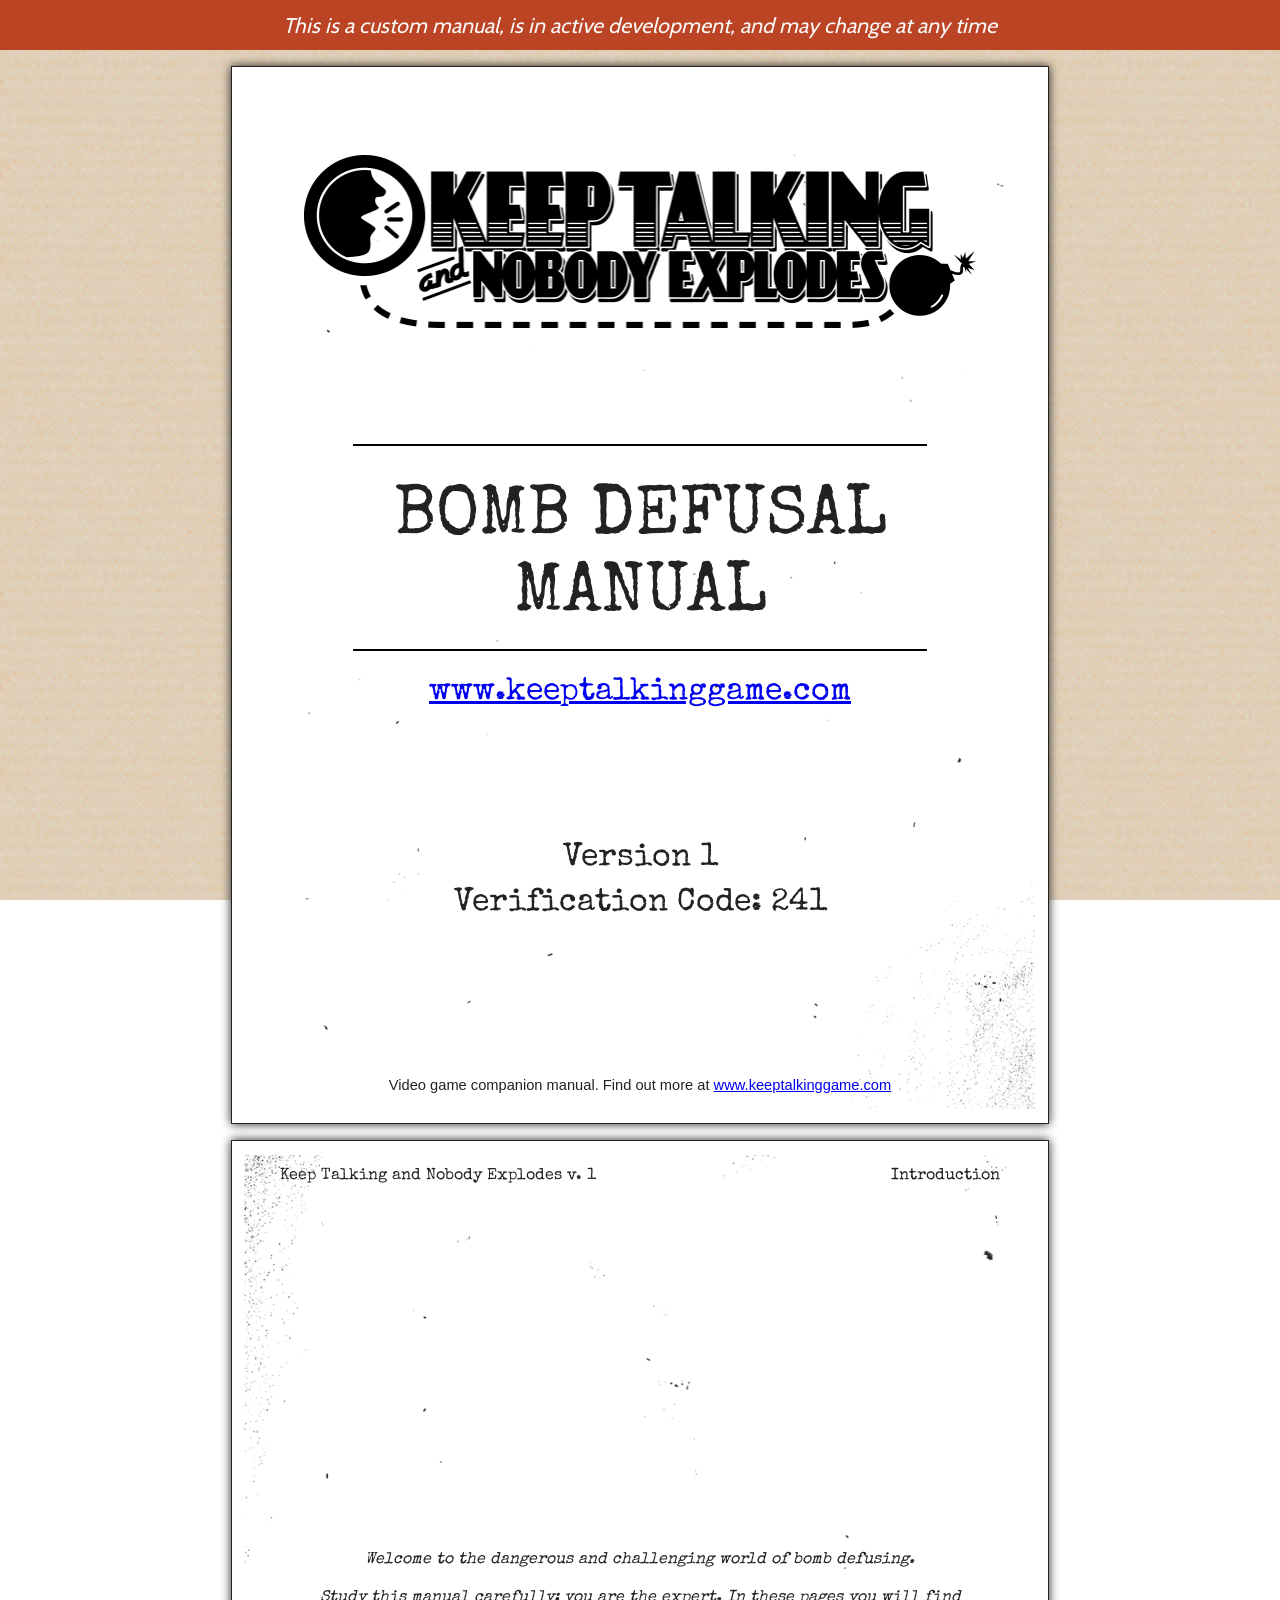
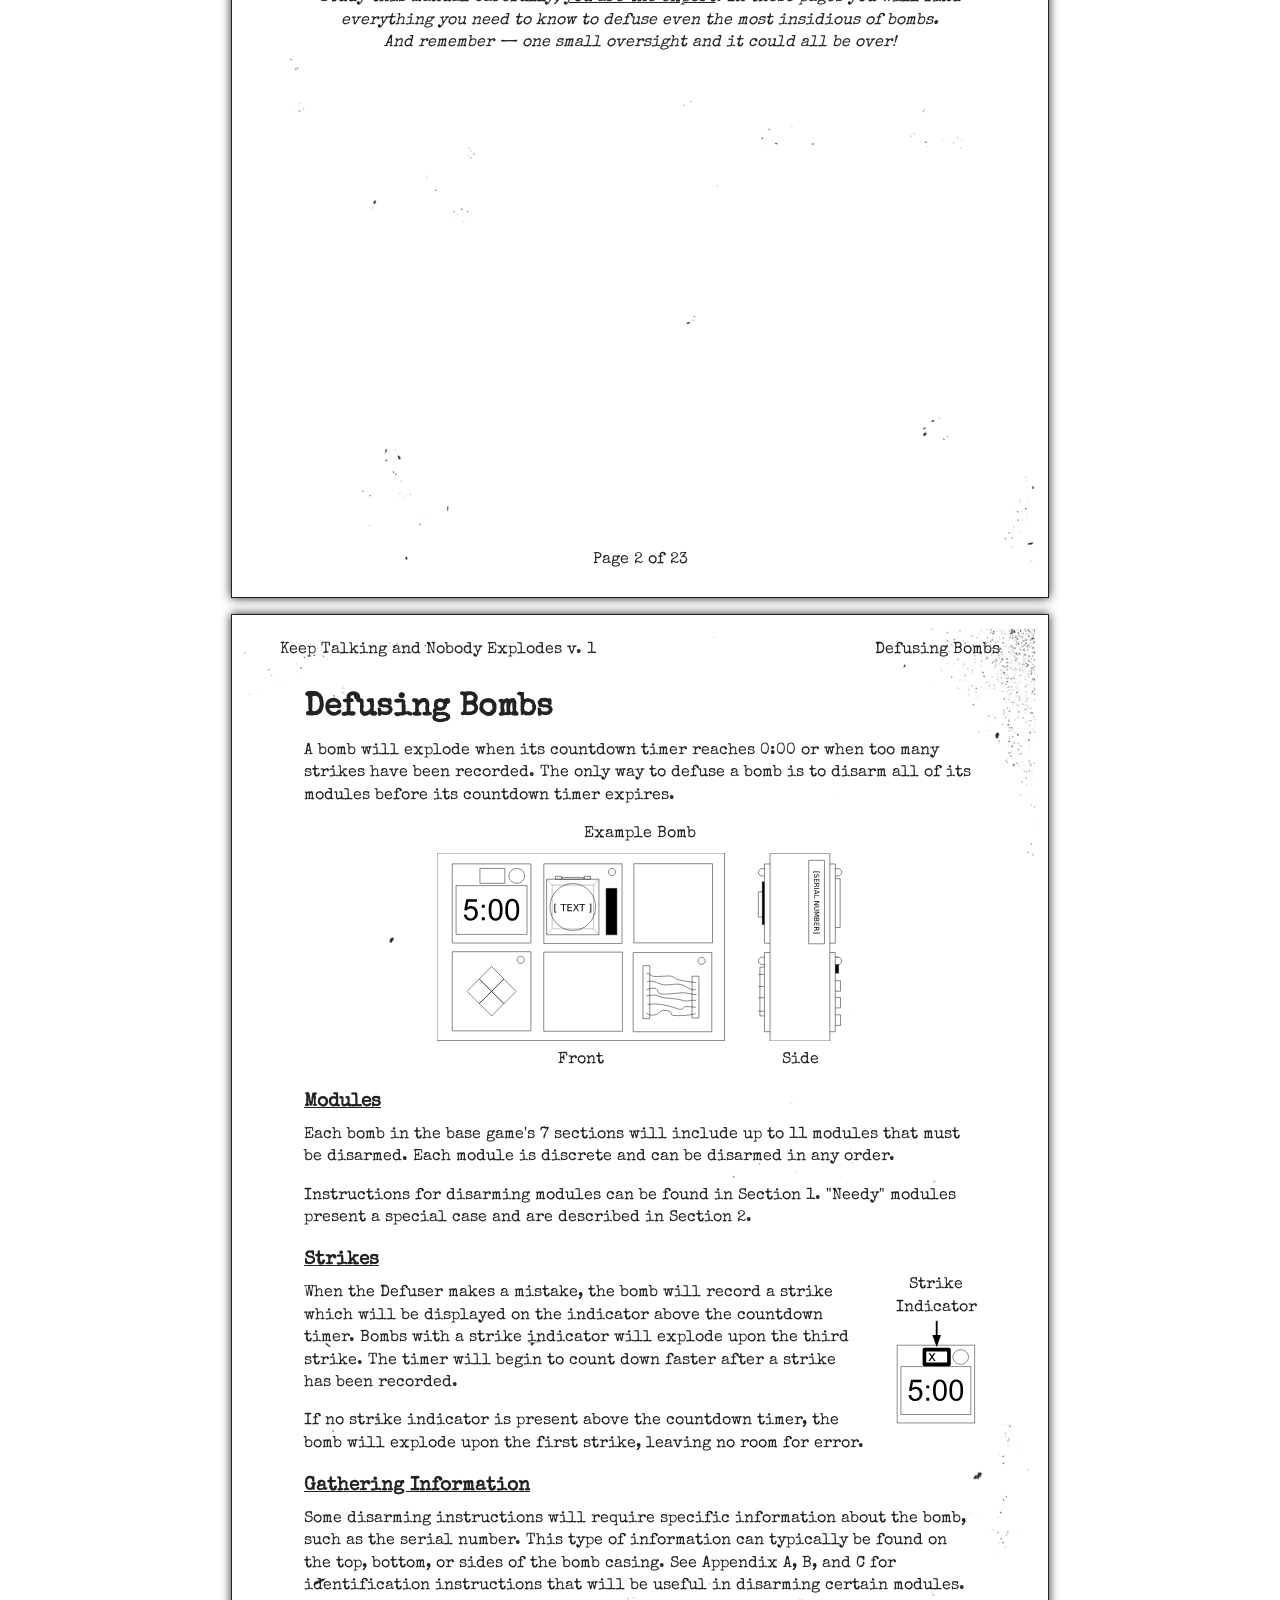
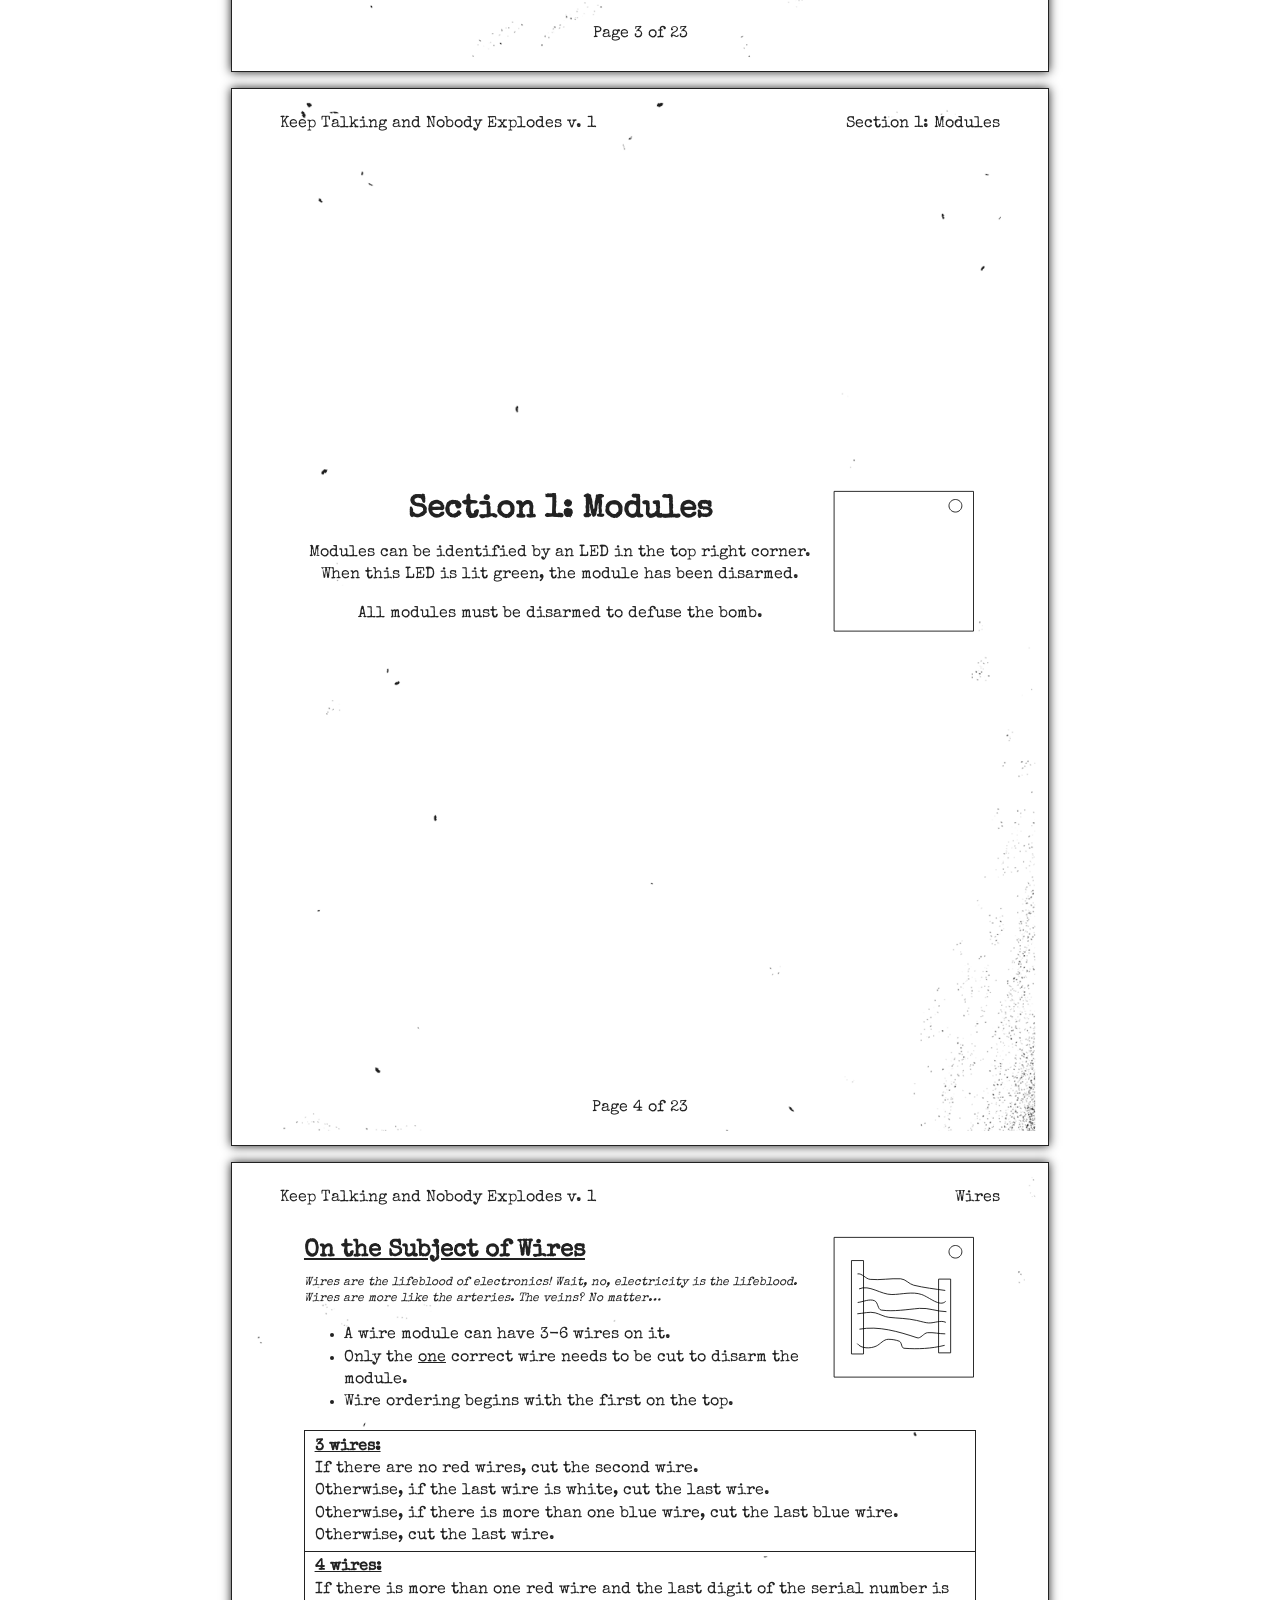
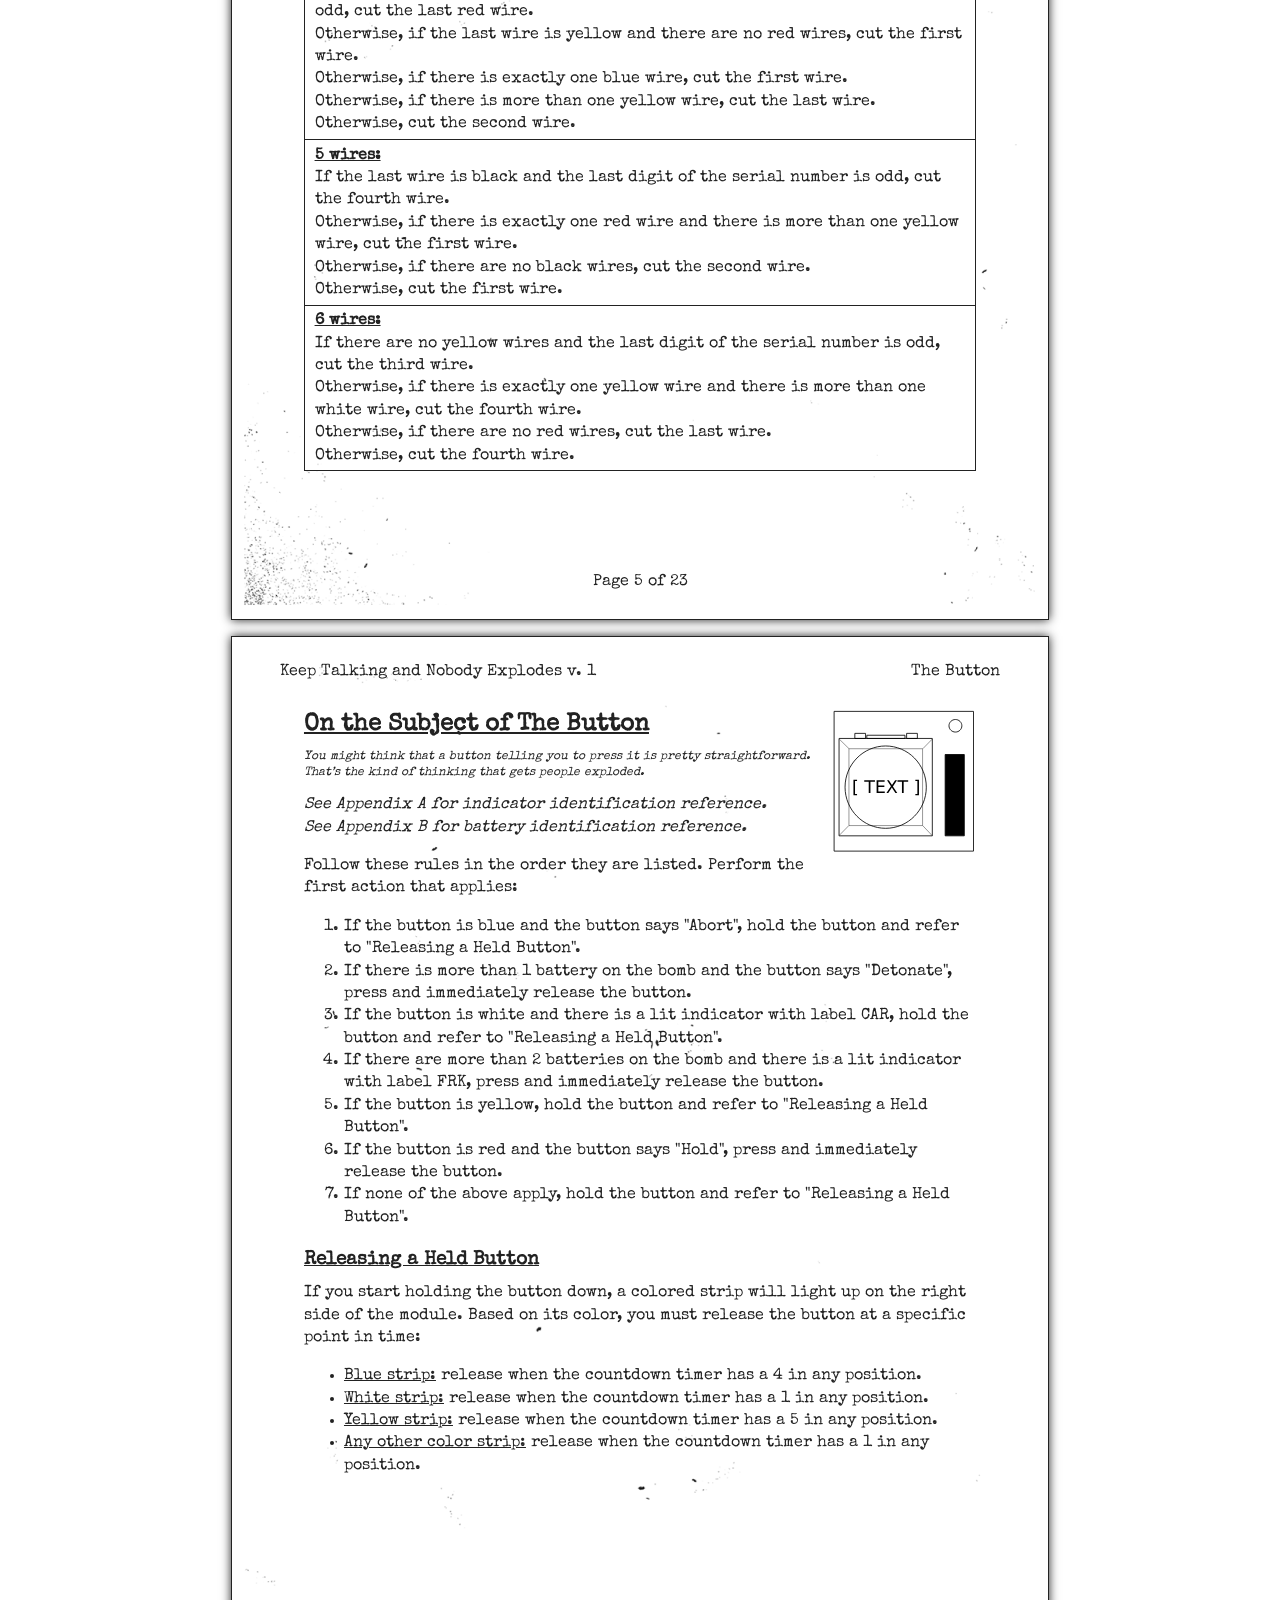
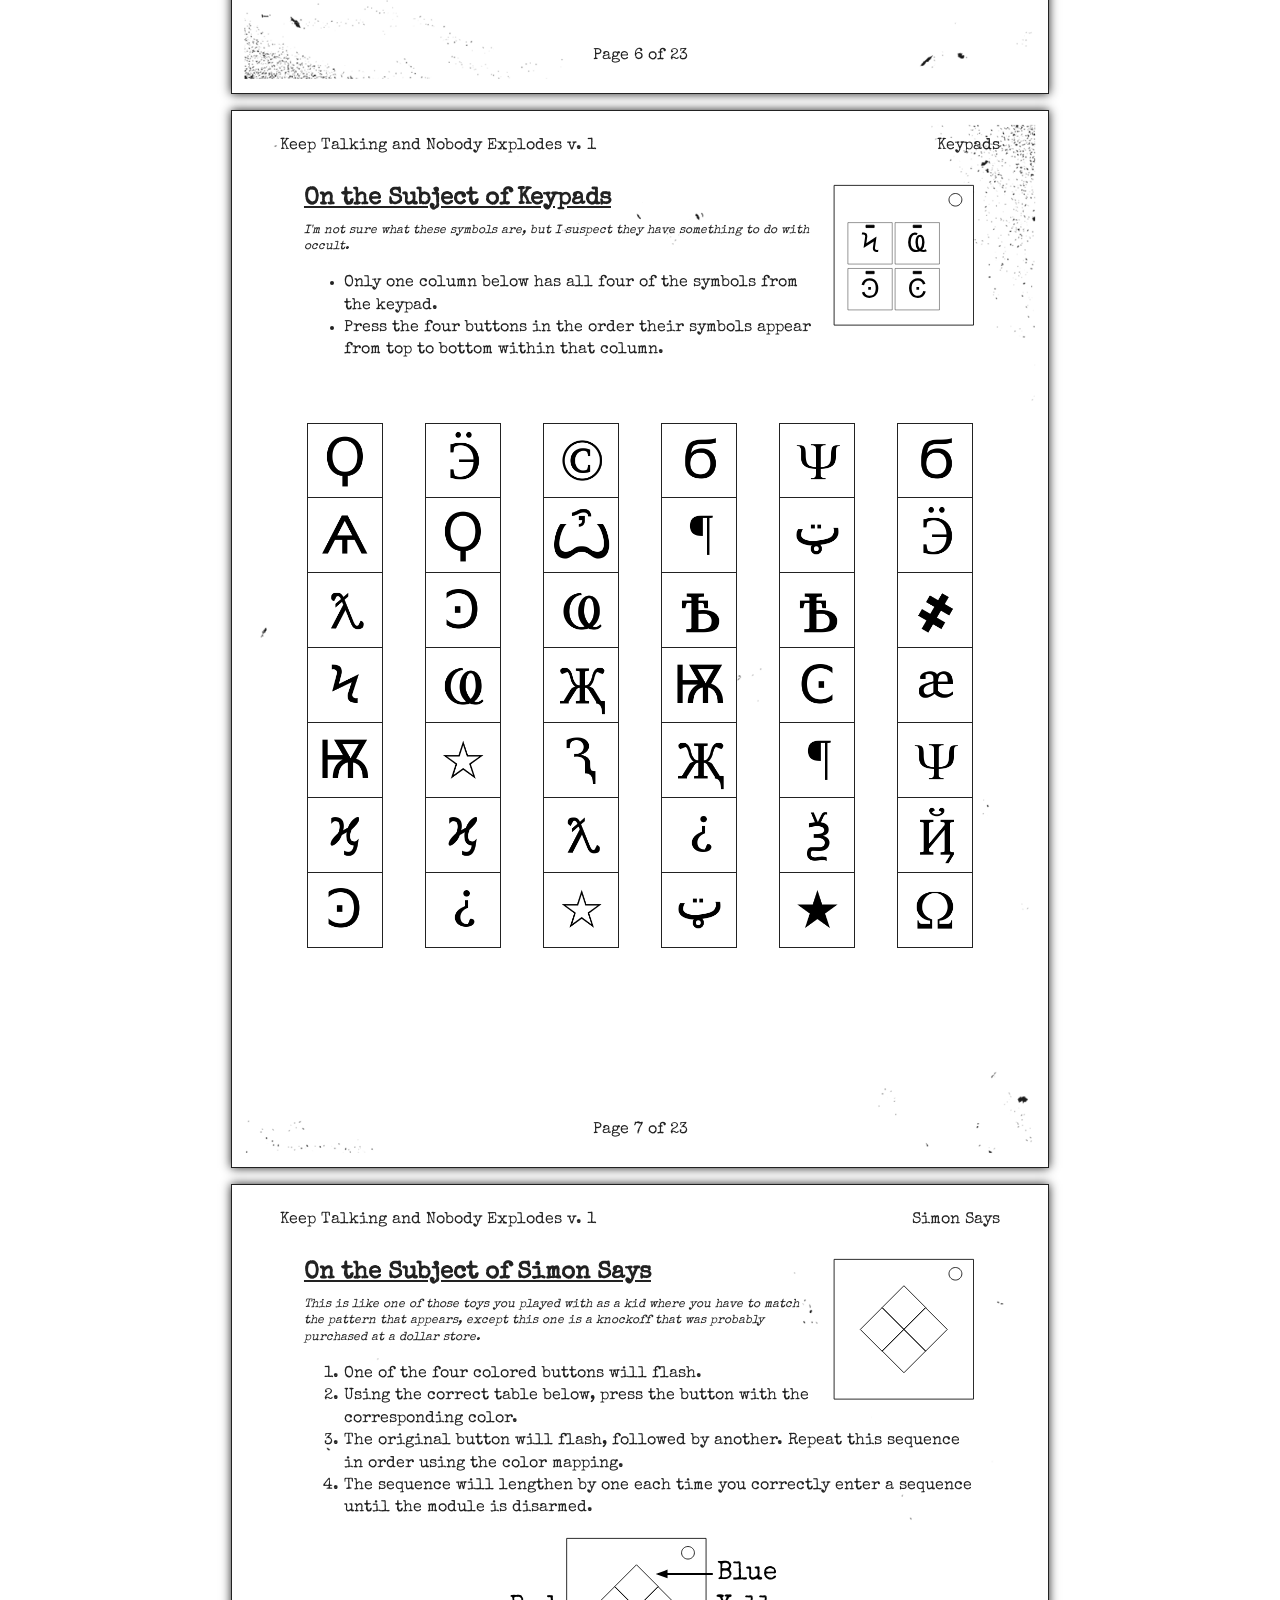
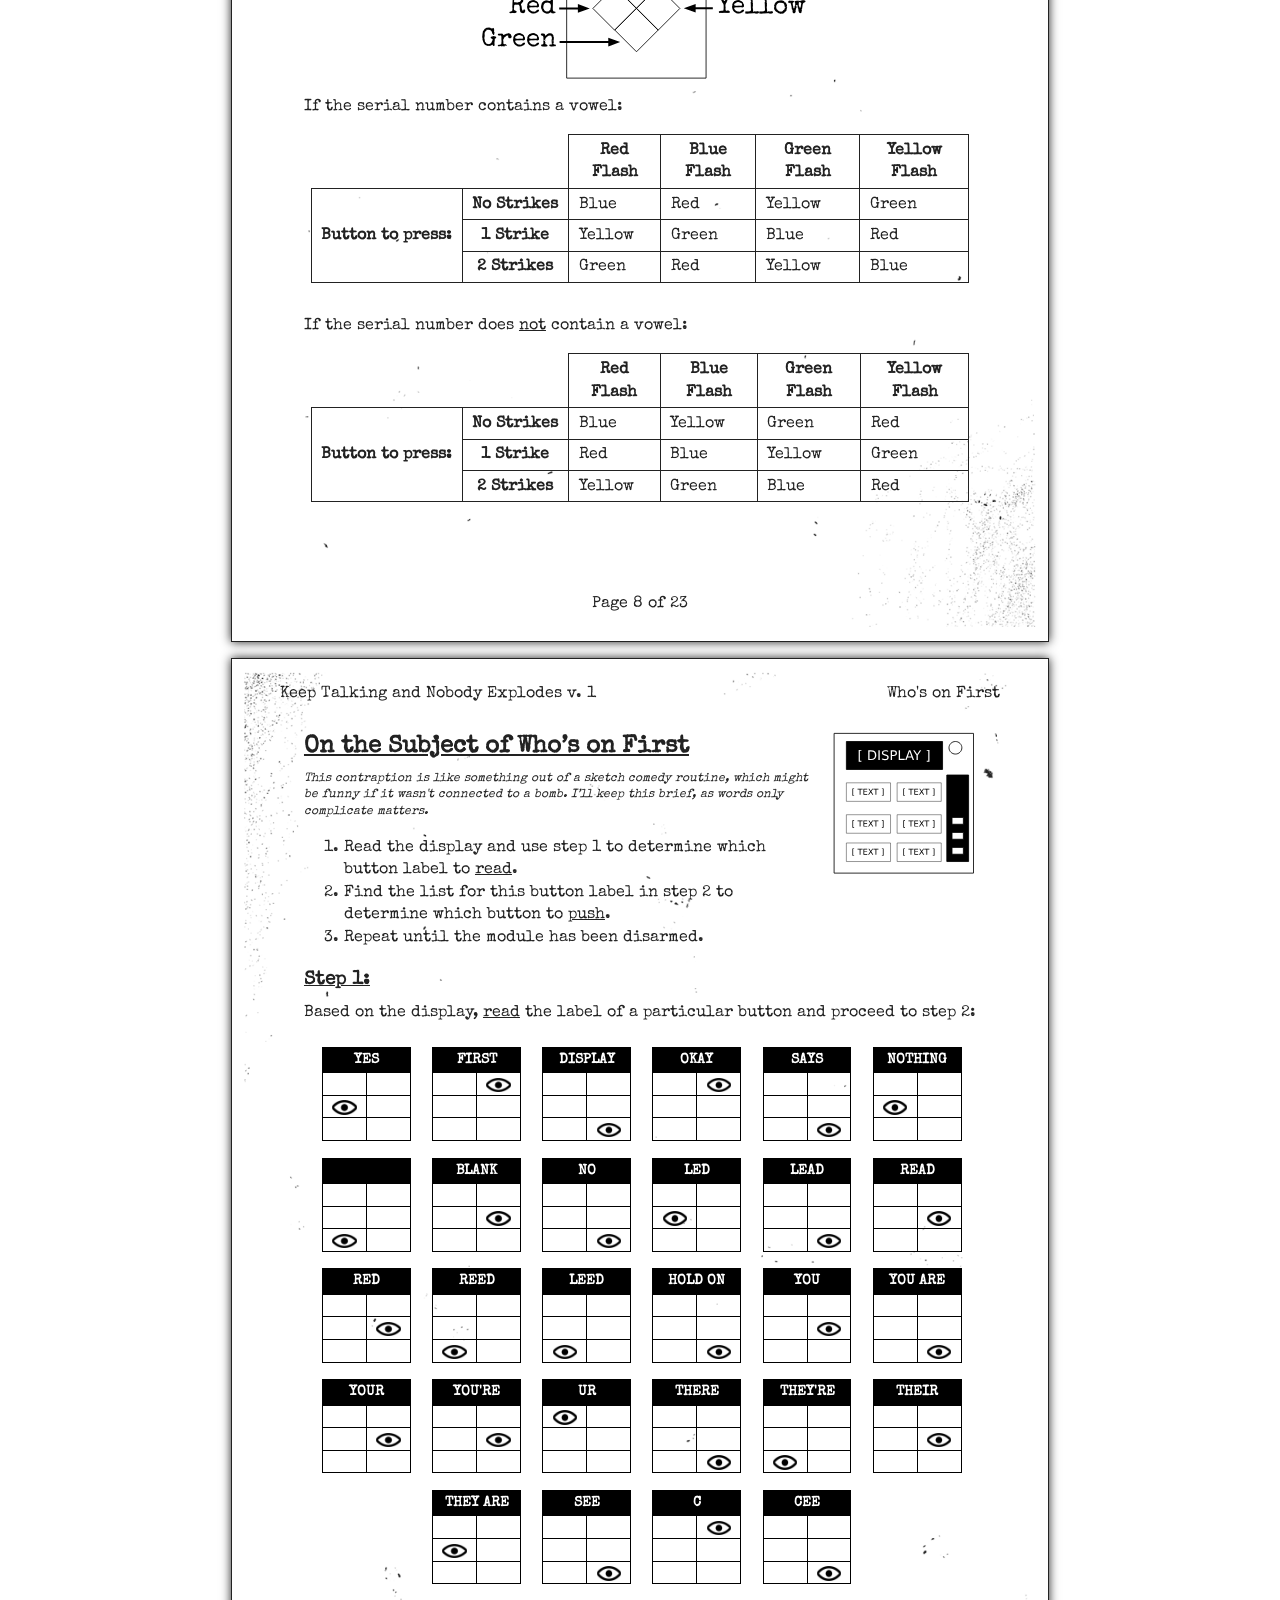
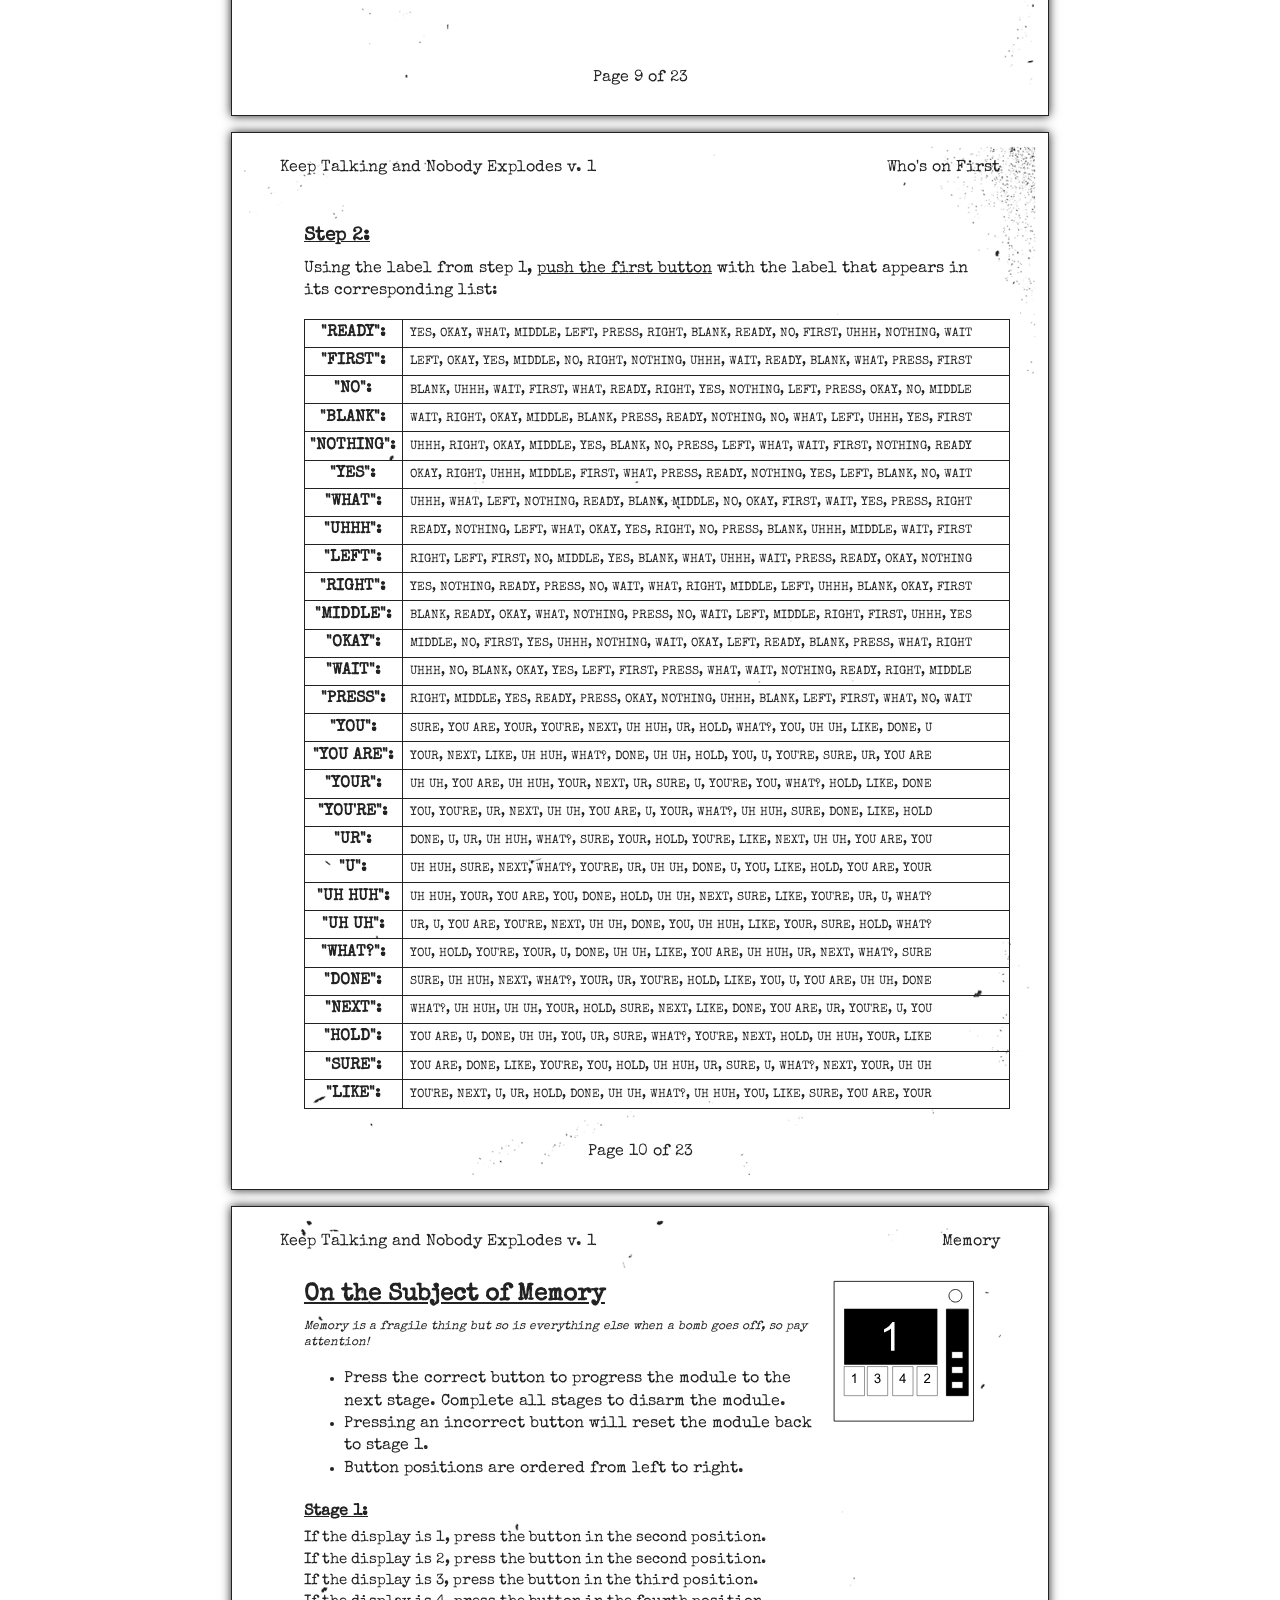
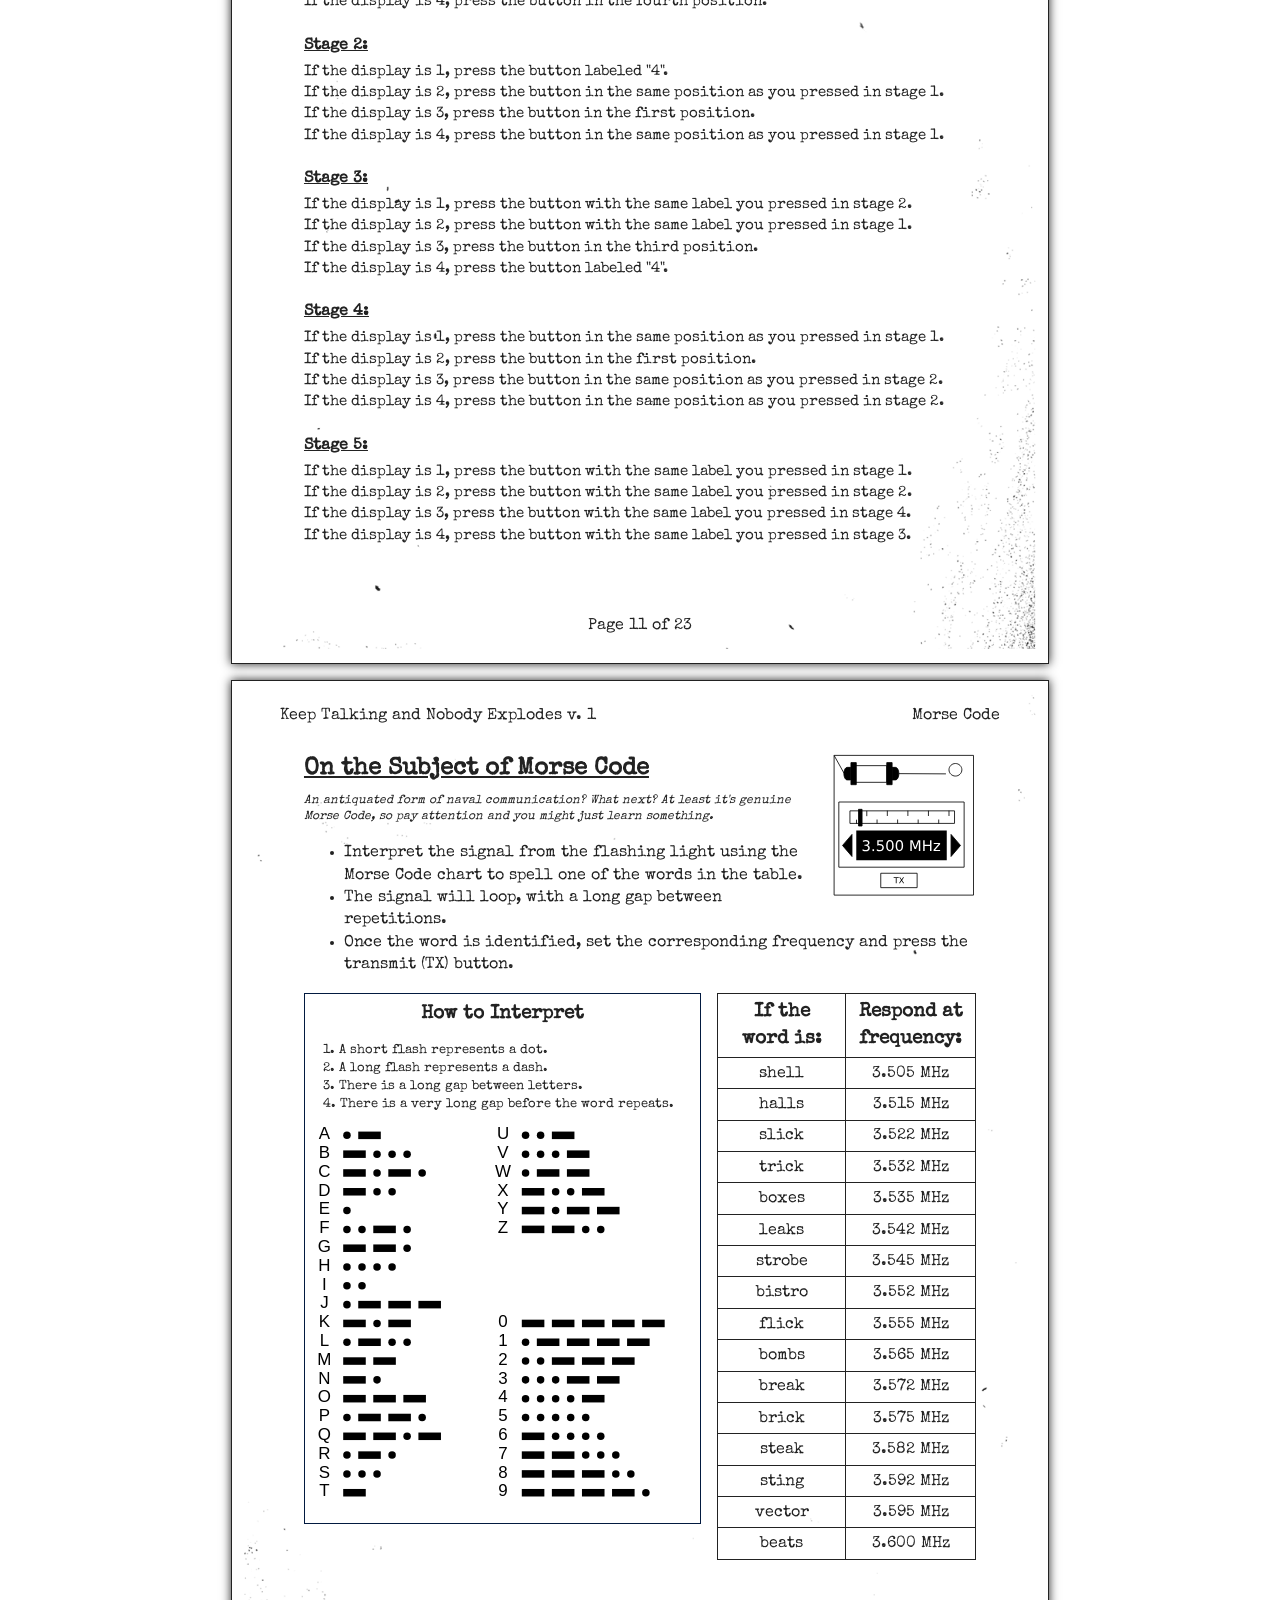
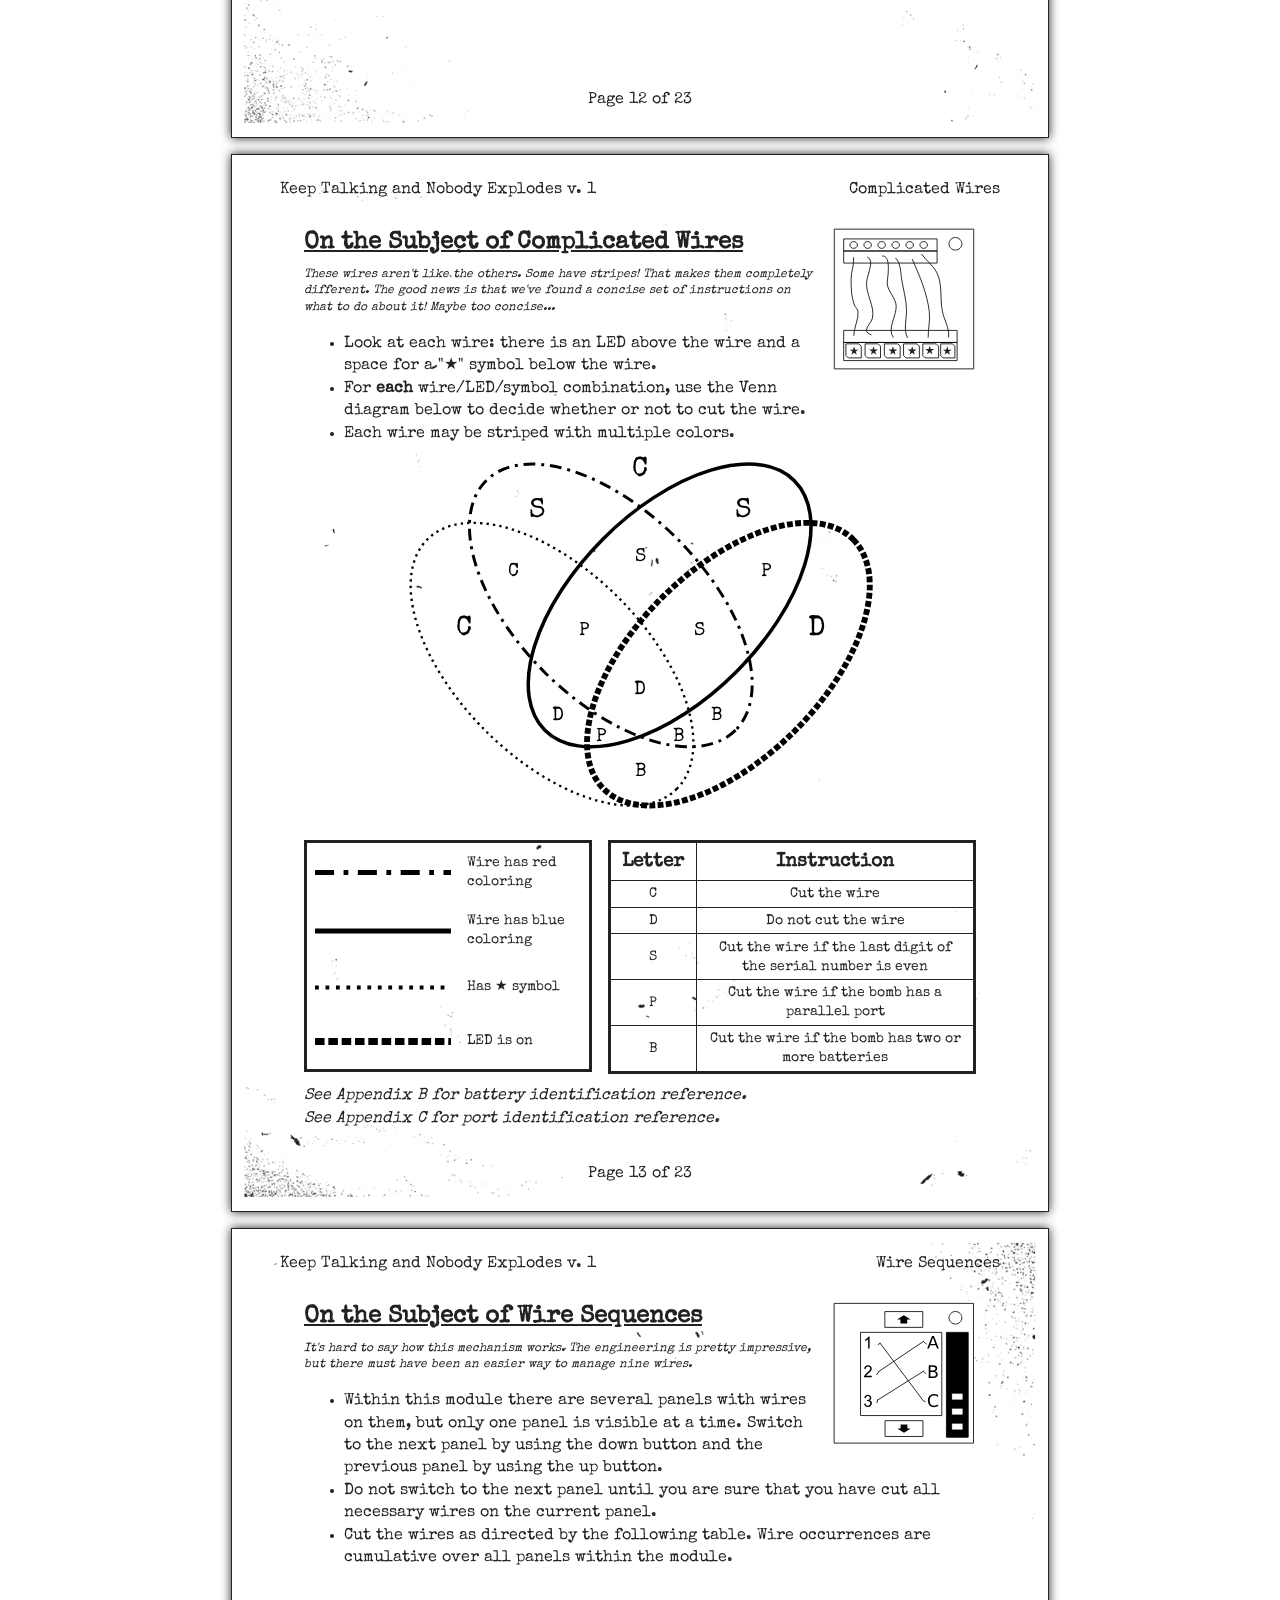
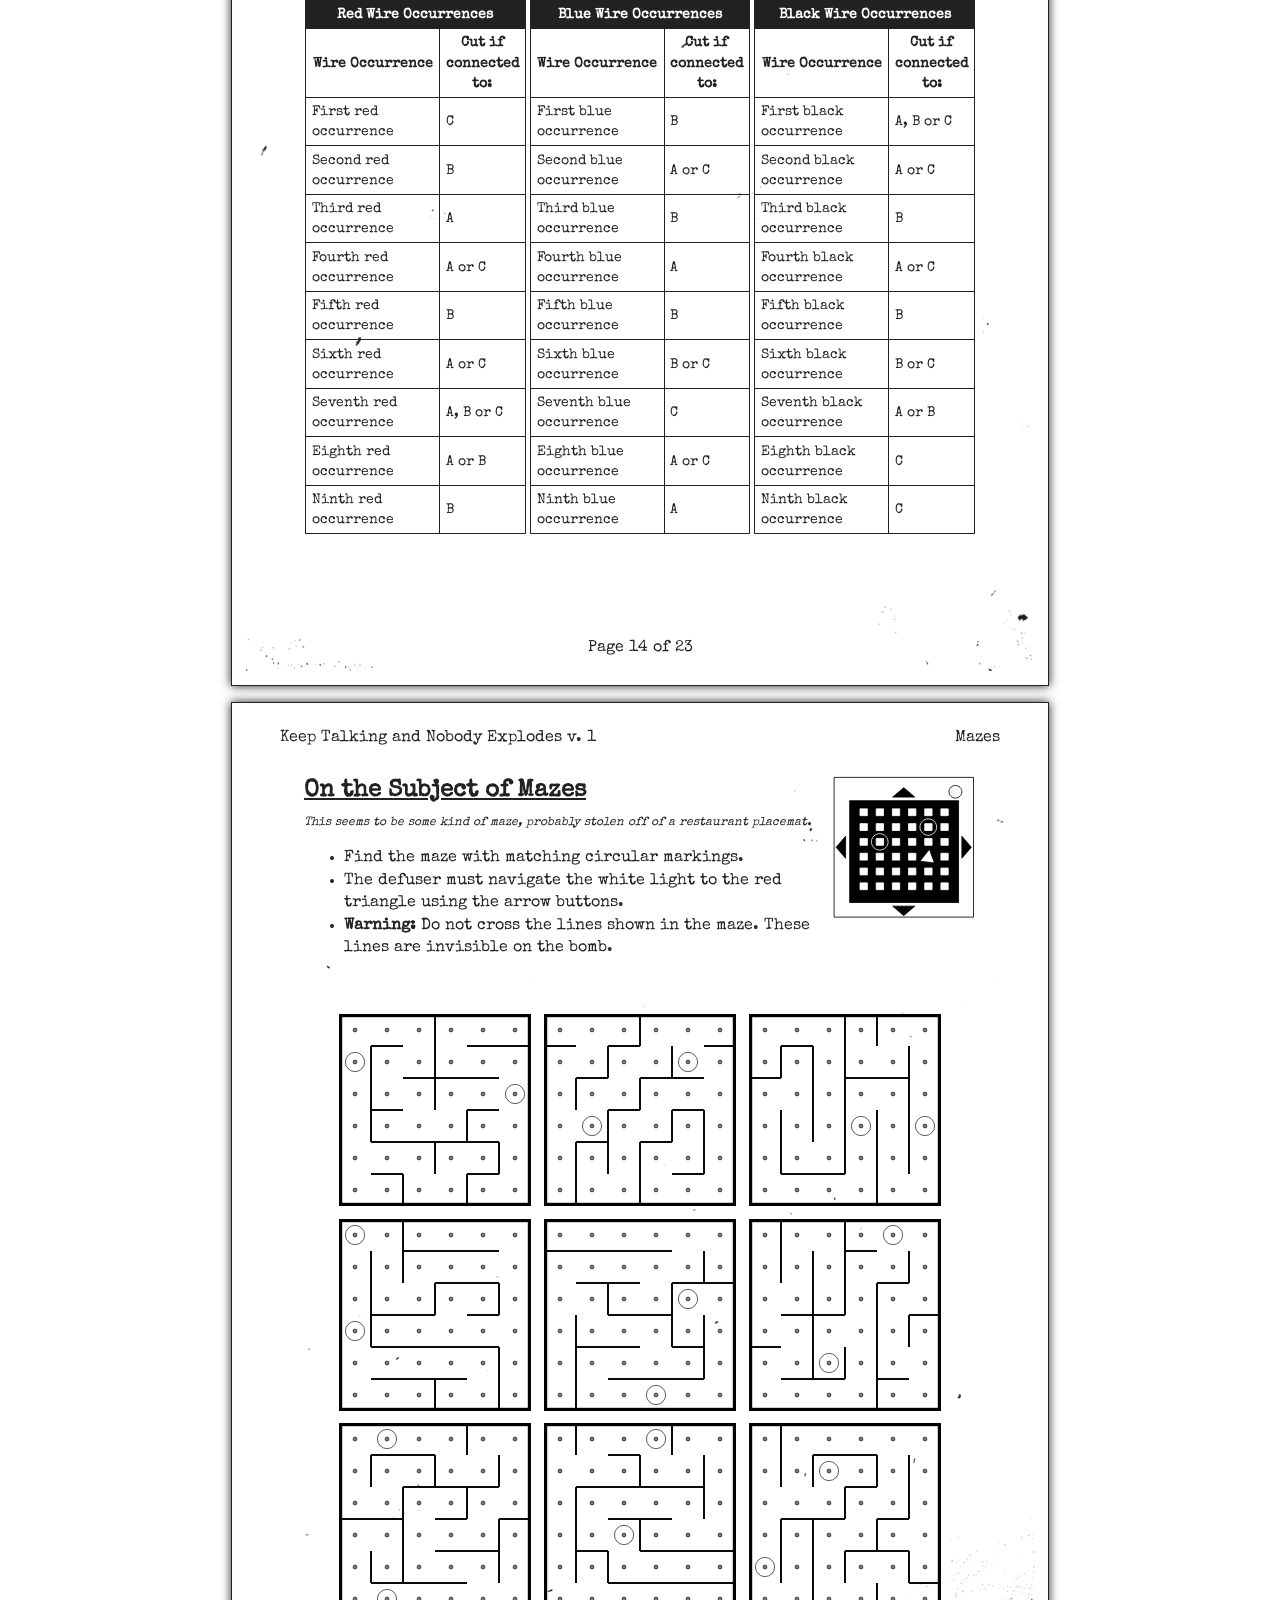
==== index.html @ 91022c8b "Upload KTaNE manual to repository Signed-off-by: Sienna "suprstarrd" M. <business@suprstarrd.com>" ====
<!DOCTYPE html>
<!-- beautify ignore:start -->
<!--[if lt IE 7]>      <html class="no-js lt-ie9 lt-ie8 lt-ie7"> <![endif]--> <!-- prettier-ignore -->
<!--[if IE 7]>         <html class="no-js lt-ie9 lt-ie8"> <![endif]--> <!-- prettier-ignore -->
<!--[if IE 8]>         <html class="no-js lt-ie9"> <![endif]--> <!-- prettier-ignore -->
<!--[if gt IE 8]><!--> <html class="no-js"> <!--<![endif]--> <!-- prettier-ignore -->
<!-- beautify ignore:end -->

<head>
    <meta http-equiv="Content-Type" content="text/html; charset=UTF-8">
    <meta charset="utf-8">
    <meta http-equiv="X-UA-Compatible" content="IE=edge">
    <meta name="description" content="Bomb Defusal Manual for the video game Keep Talking and Nobody Explodes">
    <title>Keep Talking and Nobody Explodes - Bomb Defusal Manual</title>
    <meta name="viewport" content="initial-scale=1">
    <link rel="stylesheet" type="text/css" href="css/normalize.css">
    <link rel="stylesheet" type="text/css" href="css/main.css">
    <link rel="icon" href="favicon.ico" type="image/png">
    <link rel="apple-touch-icon-precomposed" href="apple-touch-icon-precomposed.png">
</head>

<body dir="ltr">
    <div class="platform-subset-warning">
        <div class="en">
            <i>This is a custom manual, is in active development, and may change at any time</i>
            <!-- <span class="only-available-warning"> &#9888; <span>Languages are only supported on the following platforms:</span> <span>Windows, Mac, Linux, Oculus Quest, iOS, Android</span> &#9888; </span> -->
        </div>
    </div>
    <div id="ManualContent">
        <div class="section">

            <div id="TitlePage" class="page section-title page-bg-01">
                <div class="page-footer absolute-footer" data-args="pageNum=1;pageCount=23"><span
                        class="gamedisclaimer">Video game companion manual. Find out more at
                        <a class="no-content-after"
                            href="https://www.keeptalkinggame.com">www.keeptalkinggame.com</a></span></div>
                <div class="page-content">
                    <a class="no-content-after" href="https://www.keeptalkinggame.com">
                        <img src="img/ktane-logo.png" class="logo" alt="Keep Talking and Nobody Explodes"
                            title="Keep Talking and Nobody Explodes">
                    </a>
                    <div class="title">
                        <h1>
                            <span>Bomb Defusal Manual</span>
                        </h1>
                    </div>

                    <h2 class="website"><a class="no-content-after"
                            href="https://www.keeptalkinggame.com">www.keeptalkinggame.com</a></h2>

                    <h2 class="versioning"><span>Version <bdo dir="ltr">1</bdo></span>
                        <br><span class="verification-code">Verification Code: 241</span>
                    </h2>

                </div>
                <div class="page-footer relative-footer" data-args="pageNum=1;pageCount=23"><span
                        class="gamedisclaimer">Video game companion manual. Find out more at
                        <a class="no-content-after"
                            href="https://www.keeptalkinggame.com">www.keeptalkinggame.com</a></span></div>
            </div>
        </div>
        <div class="section">
            <div class="page section-title page-bg-02">
                <div class="page-header">
                    <span class="page-header-doc-title">Keep Talking and Nobody Explodes v. <bdo
                            dir="ltr">1</bdo></span>
                    <span class="page-header-section-title">Introduction</span>
                </div>
                <div class="page-footer absolute-footer">Page 2 of 23</div>
                <div class="page-content">
                    <div class="vertical-spacer"></div>

                    <div class="intro">
                        <p>Welcome to the dangerous and challenging world of bomb defusing.</p>
                        <p>Study this manual carefully; <em>you are the expert</em>. In these pages you will find
                            everything you need to know to defuse even the most insidious of bombs.<br>And remember
                            &mdash; one small oversight and it could all be over!</p>
                    </div>
                </div>
                <div class="page-footer relative-footer">Page 2 of 23</div>
            </div>

            <div id="DefusingBombs" class="page page-bg-03">
                <div class="page-header">
                    <span class="page-header-doc-title">Keep Talking and Nobody Explodes v. <bdo
                            dir="ltr">1</bdo></span>
                    <span class="page-header-section-title">Defusing Bombs</span>
                </div>
                <div class="page-footer absolute-footer">Page 3 of 23</div>
                <div class="page-content">
                    <h1>Defusing Bombs</h1>

                    <p>A bomb will explode when its countdown timer reaches 0:00 or when too many strikes have been
                        recorded. The only way to defuse a bomb is to disarm all of its modules before its countdown
                        timer expires.</p>

                    <div class="bomb-diagram">
                        <span class="diagram-label">Example Bomb</span><br>
                        <table>
                            <tr>
                                <td><img src="img/Bomb.svg" class="bomb-diagram-front"><br><span>Front</span></td>
                                <td><img src="img/BombSide.svg" class="bomb-diagram-side"><br><span>Side</span></td>
                            </tr>
                        </table>
                    </div>

                    <h3>Modules</h3>
                    <p>Each bomb in the base game's 7 sections will include up to 11 modules that must be disarmed. Each
                        module is discrete and can be disarmed in any order.</p>
                    <p>Instructions for disarming modules can be found in Section 1. "Needy" modules present a special
                        case and are described in Section 2.</p>


                    <h3>Strikes</h3>
                    <div class="timer-diagram"><span>Strike Indicator</span><br><img
                            src="img/module-icons/TimerComponent.svg"></div>
                    <p>When the Defuser makes a mistake, the bomb will record a strike which will be displayed on the
                        indicator above the countdown timer. Bombs with a strike indicator will explode upon the third
                        strike. The timer will begin to count down faster after a strike has been recorded.</p>
                    <p>If no strike indicator is present above the countdown timer, the bomb will explode upon the first
                        strike, leaving no room for error.</p>

                    <h3>Gathering Information</h3>
                    <p>Some disarming instructions will require specific information about the bomb, such as the serial
                        number. This type of information can typically be found on the top, bottom, or sides of the bomb
                        casing. See Appendix A, B, and C for identification instructions that will be useful in
                        disarming certain modules.</p>
                </div>
                <div class="page-footer relative-footer">Page 3 of 23</div>
            </div>
        </div>
        <div class="section">
            <div id="Section1" class="page section-title page-bg-04">
                <div class="page-header">
                    <span class="page-header-doc-title">Keep Talking and Nobody Explodes v. <bdo
                            dir="ltr">1</bdo></span>
                    <span class="page-header-section-title">Section 1: Modules</span>
                </div>
                <div class="page-footer absolute-footer">Page 4 of 23</div>
                <div class="page-content">
                    <div class="vertical-spacer"></div>
                    <img src="img/module-icons/Component.svg" class="diagram">
                    <div class="new-block-formatting-context">
                        <h1>Section 1: Modules</h1>
                        <p>Modules can be identified by an LED in the top right corner. When this LED is lit green, the
                            module has been disarmed.</p>
                        <p>All modules must be disarmed to defuse the bomb.</p>
                    </div>
                </div>
                <div class="page-footer relative-footer">Page 4 of 23</div>
            </div>
        </div>
        <div class="section">
            <div id="Wires" class="page page-bg-05">
                <div class="page-header">
                    <span class="page-header-doc-title">Keep Talking and Nobody Explodes v. <bdo
                            dir="ltr">1</bdo></span>
                    <span class="page-header-section-title">Wires</span>
                </div>
                <div class="page-footer absolute-footer">Page 5 of 23</div>
                <div class="page-content">
                    <img src="img/module-icons/WireComponent.svg" class="diagram">
                    <h2>On the Subject of Wires</h2>
                    <p class="flavour-text">Wires are the lifeblood of electronics! Wait, no, electricity is the
                        lifeblood. Wires are more like the arteries. The veins? No matter&hellip;</p>

                    <ul>
                        <li>A wire module can have 3-6 wires on it.</li>
                        <li>Only the <em>one</em> correct wire needs to be cut to disarm the module.</li>
                        <li>Wire ordering begins with the first on the top.</li>
                    </ul>
                    <table>
                        <tr>
                            <td><span class="wire-header">3 wires:</span>
                                <br><span>If there are no red wires, cut the second wire.</span>
                                <br><span>Otherwise, if the last wire is white, cut the last wire.</span>
                                <br><span>Otherwise, if there is more than one blue wire, cut the last blue wire.</span>
                                <br><span>Otherwise, cut the last wire.</span>
                            </td>
                        </tr>
                        <tr>
                            <td><span class="wire-header">4 wires:</span>
                                <br><span>If there is more than one red wire and the last digit of the serial number is
                                    odd, cut the last red wire.</span>
                                <br><span>Otherwise, if the last wire is yellow and there are no red wires, cut the
                                    first wire.</span>
                                <br><span>Otherwise, if there is exactly one blue wire, cut the first wire.</span>
                                <br><span>Otherwise, if there is more than one yellow wire, cut the last wire.</span>
                                <br><span>Otherwise, cut the second wire.</span>
                            </td>
                        </tr>
                        <tr>
                            <td><span class="wire-header">5 wires:</span>
                                <br><span>If the last wire is black and the last digit of the serial number is odd, cut
                                    the fourth wire.</span>
                                <br><span>Otherwise, if there is exactly one red wire and there is more than one yellow
                                    wire, cut the first wire.</span>
                                <br><span>Otherwise, if there are no black wires, cut the second wire.</span>
                                <br><span>Otherwise, cut the first wire.</span>
                            </td>
                        </tr>
                        <tr>
                            <td><span class="wire-header">6 wires:</span>
                                <br><span>If there are no yellow wires and the last digit of the serial number is odd,
                                    cut the third wire.</span>
                                <br><span>Otherwise, if there is exactly one yellow wire and there is more than one
                                    white wire, cut the fourth wire.</span>
                                <br><span>Otherwise, if there are no red wires, cut the last wire.</span>
                                <br><span>Otherwise, cut the fourth wire.</span>
                            </td>
                        </tr>
                    </table>
                </div>
                <div class="page-footer relative-footer">Page 5 of 23</div>
            </div>
        </div>
        <div class="section">
            <div id="TheButton" class="page page-bg-06">
                <div class="page-header">
                    <span class="page-header-doc-title">Keep Talking and Nobody Explodes v. <bdo
                            dir="ltr">1</bdo></span>
                    <span class="page-header-section-title">The Button</span>
                </div>
                <div class="page-footer absolute-footer">Page 6 of 23</div>
                <div class="page-content">
                    <img src="img/module-icons/ButtonComponent.svg" class="diagram">
                    <h2>On the Subject of The Button</h2>
                    <p class="flavour-text">You might think that a button telling you to press it is pretty
                        straightforward. That&rsquo;s the kind of thinking that gets people exploded.</p>
                    <p class="appendix-reference"><span>See Appendix A for indicator identification
                            reference.</span><br><span>See Appendix B for battery identification reference.</span></p>
                    <p>Follow these rules in the order they are listed. Perform the first action that applies:</p>
                    <ol>
                        <li>If the button is blue and the button says "Abort", hold the button and refer to "Releasing a
                            Held Button".</li>
                        <li>If there is more than 1 battery on the bomb and the button says "Detonate", press and
                            immediately release the button.</li>
                        <li>If the button is white and there is a lit indicator with label CAR, hold the button and
                            refer to "Releasing a Held Button".</li>
                        <li>If there are more than 2 batteries on the bomb and there is a lit indicator with label FRK,
                            press and immediately release the button.</li>
                        <li>If the button is yellow, hold the button and refer to "Releasing a Held Button".</li>
                        <li>If the button is red and the button says "Hold", press and immediately release the button.
                        </li>
                        <li>If none of the above apply, hold the button and refer to "Releasing a Held Button".</li>
                    </ol>
                    <h3>Releasing a Held Button</h3>
                    <p>If you start holding the button down, a colored strip will light up on the right side of the
                        module. Based on its color, you must release the button at a specific point in time:</p>
                    <ul>
                        <li><em><span>Blue strip:</span></em> <span>release when the countdown timer has a 4 in any
                                position.</span></li>
                        <li><em><span>White strip:</span></em> <span>release when the countdown timer has a 1 in any
                                position.</span></li>
                        <li><em><span>Yellow strip:</span></em> <span>release when the countdown timer has a 5 in any
                                position.</span></li>
                        <li><em><span>Any other color strip:</span></em> <span>release when the countdown timer has a 1
                                in any position.</span></li>
                    </ul>
                </div>
                <div class="page-footer relative-footer">Page 6 of 23</div>
            </div>
        </div>
        <div class="section">
            <div id="Keypads" class="page page-bg-07">
                <div class="page-header">
                    <span class="page-header-doc-title">Keep Talking and Nobody Explodes v. <bdo
                            dir="ltr">1</bdo></span>
                    <span class="page-header-section-title">Keypads</span>
                </div>
                <div class="page-footer absolute-footer">Page 7 of 23</div>
                <div class="page-content">
                    <img src="img/module-icons/KeypadComponent.svg" class="diagram">
                    <h2>On the Subject of Keypads</h2>
                    <p class="flavour-text">I'm not sure what these symbols are, but I suspect they have something to do
                        with occult.</p>
                    <ul>
                        <li>Only one column below has all four of the symbols from the keypad.</li>
                        <li>Press the four buttons in the order their symbols appear from top to bottom within that
                            column.</li>
                    </ul><br><br>
                    <table class="keypad-table">
                        <tr>
                            <td class="keypad-table-column"><img class="keypad-symbol-image"
                                    alt="Balloon (or mirror, or O with a line hanging off it)"
                                    title="Balloon (or mirror, or O with a line hanging off it)"
                                    src="img/modules/keypad/28-balloon.png"></td>
                            <td class="keypad-table-spacer"></td>
                            <td class="keypad-table-column"><img class="keypad-symbol-image"
                                    alt="Euro (or screaming face)" title="Euro (or screaming face)"
                                    src="img/modules/keypad/16-euro.png"></td>
                            <td class="keypad-table-spacer"></td>
                            <td class="keypad-table-column"><img class="keypad-symbol-image" alt="Copyright"
                                    title="Copyright" src="img/modules/keypad/1-copyright.png"></td>
                            <td class="keypad-table-spacer"></td>
                            <td class="keypad-table-column"><img class="keypad-symbol-image" alt="6" title="6"
                                    src="img/modules/keypad/11-six.png"></td>
                            <td class="keypad-table-spacer"></td>
                            <td class="keypad-table-column"><img class="keypad-symbol-image"
                                    alt="Pitchfork (or Hannukah symbol)" title="Pitchfork (or Hannukah symbol)"
                                    src="img/modules/keypad/24-pitchfork.png"></td>
                            <td class="keypad-table-spacer"></td>
                            <td class="keypad-table-column"><img class="keypad-symbol-image" alt="6" title="6"
                                    src="img/modules/keypad/11-six.png"></td>
                        </tr>
                        <tr>
                            <td class="keypad-table-column"><img class="keypad-symbol-image" alt="Combined A and T"
                                    title="Combined A and T" src="img/modules/keypad/13-at.png"></td>
                            <td class="keypad-table-spacer"></td>
                            <td class="keypad-table-column"><img class="keypad-symbol-image"
                                    alt="Balloon (or mirror, or O with a line hanging off it)"
                                    title="Balloon (or mirror, or O with a line hanging off it)"
                                    src="img/modules/keypad/28-balloon.png"></td>
                            <td class="keypad-table-spacer"></td>
                            <td class="keypad-table-column"><img class="keypad-symbol-image"
                                    alt="Pumpkin (or horizontal ear)" title="Pumpkin (or horizontal ear)"
                                    src="img/modules/keypad/8-pumpkin.png"></td>
                            <td class="keypad-table-spacer"></td>
                            <td class="keypad-table-column"><img class="keypad-symbol-image"
                                    alt="Paragraph symbol (or backwards P)" title="Paragraph symbol (or backwards P)"
                                    src="img/modules/keypad/21-paragraph.png"></td>
                            <td class="keypad-table-spacer"></td>
                            <td class="keypad-table-column"><img class="keypad-symbol-image"
                                    alt="Smiley face with tongue sticking out"
                                    title="Smiley face with tongue sticking out"
                                    src="img/modules/keypad/4-smileyface.png"></td>
                            <td class="keypad-table-spacer"></td>
                            <td class="keypad-table-column"><img class="keypad-symbol-image"
                                    alt="Euro (or screaming face)" title="Euro (or screaming face)"
                                    src="img/modules/keypad/16-euro.png"></td>
                        </tr>
                        <tr>
                            <td class="keypad-table-column"><img class="keypad-symbol-image" alt="Upside down Y"
                                    title="Upside down Y" src="img/modules/keypad/30-upsidedowny.png"></td>
                            <td class="keypad-table-spacer"></td>
                            <td class="keypad-table-column"><img class="keypad-symbol-image"
                                    alt="Left-facing C with a dot in the middle"
                                    title="Left-facing C with a dot in the middle"
                                    src="img/modules/keypad/23-leftc.png"></td>
                            <td class="keypad-table-spacer"></td>
                            <td class="keypad-table-column"><img class="keypad-symbol-image"
                                    alt="Cursive writing (or loop-de-loop)" title="Cursive writing (or loop-de-loop)"
                                    src="img/modules/keypad/26-cursive.png"></td>
                            <td class="keypad-table-spacer"></td>
                            <td class="keypad-table-column"><img class="keypad-symbol-image" alt="Combined B and T"
                                    title="Combined B and T" src="img/modules/keypad/31-bt.png"></td>
                            <td class="keypad-table-spacer"></td>
                            <td class="keypad-table-column"><img class="keypad-symbol-image" alt="Combined B and T"
                                    title="Combined B and T" src="img/modules/keypad/31-bt.png"></td>
                            <td class="keypad-table-spacer"></td>
                            <td class="keypad-table-column"><img class="keypad-symbol-image"
                                    alt="Tracks (or barbell, or puzzle piece)" src="img/modules/keypad/27-tracks.png">
                            </td>
                        </tr>
                        <tr>
                            <td class="keypad-table-column"><img class="keypad-symbol-image"
                                    alt="Squiggly N (or heartbeat)" title="Squiggly N (or heartbeat)"
                                    src="img/modules/keypad/12-squigglyn.png"></td>
                            <td class="keypad-table-spacer"></td>
                            <td class="keypad-table-column"><img class="keypad-symbol-image"
                                    alt="Cursive writing (or loop-de-loop)" title="Cursive writing (or loop-de-loop)"
                                    src="img/modules/keypad/26-cursive.png"></td>
                            <td class="keypad-table-spacer"></td>
                            <td class="keypad-table-column"><img class="keypad-symbol-image"
                                    alt="Two K's facing opposite directions" title="Two K's facing opposite directions"
                                    src="img/modules/keypad/5-doublek.png"></td>
                            <td class="keypad-table-spacer"></td>
                            <td class="keypad-table-column"><img class="keypad-symbol-image"
                                    alt="Squid with a knife in it (or spider with a T in its neck)"
                                    title="Squid with a knife in it (or spider with a T in its neck)"
                                    src="img/modules/keypad/7-squidknife.png"></td>
                            <td class="keypad-table-spacer"></td>
                            <td class="keypad-table-column"><img class="keypad-symbol-image"
                                    alt="Right-facing C with a dot in the middle"
                                    title="Right-facing C with a dot in the middle"
                                    src="img/modules/keypad/22-rightc.png"></td>
                            <td class="keypad-table-spacer"></td>
                            <td class="keypad-table-column"><img class="keypad-symbol-image" alt="Combined A and E"
                                    title="Combined A and E" src="img/modules/keypad/14-ae.png"></td>
                        </tr>
                        <tr>
                            <td class="keypad-table-column"><img class="keypad-symbol-image"
                                    alt="Squid with a knife in it (or spider with a T in its neck)"
                                    title="Squid with a knife in it (or spider with a T in its neck)"
                                    src="img/modules/keypad/7-squidknife.png"></td>
                            <td class="keypad-table-spacer"></td>
                            <td class="keypad-table-column"><img class="keypad-symbol-image" alt="Hollow star"
                                    title="Hollow star" src="img/modules/keypad/3-hollowstar.png"></td>
                            <td class="keypad-table-spacer"></td>
                            <td class="keypad-table-column"><img class="keypad-symbol-image"
                                    alt="Melted 3 (or chopped off ear)" title="Melted 3 (or chopped off ear)"
                                    src="img/modules/keypad/15-meltedthree.png"></td>
                            <td class="keypad-table-spacer"></td>
                            <td class="keypad-table-column"><img class="keypad-symbol-image"
                                    alt="Two K's facing opposite directions" title="Two K's facing opposite directions"
                                    src="img/modules/keypad/5-doublek.png"></td>
                            <td class="keypad-table-spacer"></td>
                            <td class="keypad-table-column"><img class="keypad-symbol-image"
                                    alt="Paragraph symbol (or backwards P)" title="Paragraph symbol (or backwards P)"
                                    src="img/modules/keypad/21-paragraph.png"></td>
                            <td class="keypad-table-spacer"></td>
                            <td class="keypad-table-column"><img class="keypad-symbol-image"
                                    alt="Pitchfork (or Hannukah symbol)" title="Pitchfork (or Hannukah symbol)"
                                    src="img/modules/keypad/24-pitchfork.png"></td>
                        </tr>
                        <tr>
                            <td class="keypad-table-column"><img class="keypad-symbol-image"
                                    alt="N with a hook (or cursive H)" title="N with a hook (or cursive H)"
                                    src="img/modules/keypad/9-hookn.png"></td>
                            <td class="keypad-table-spacer"></td>
                            <td class="keypad-table-column"><img class="keypad-symbol-image"
                                    alt="N with a hook (or cursive H)" title="N with a hook (or cursive H)"
                                    src="img/modules/keypad/9-hookn.png"></td>
                            <td class="keypad-table-spacer"></td>
                            <td class="keypad-table-column"><img class="keypad-symbol-image" alt="Upside down Y"
                                    title="Upside down Y" src="img/modules/keypad/30-upsidedowny.png"></td>
                            <td class="keypad-table-spacer"></td>
                            <td class="keypad-table-column"><img class="keypad-symbol-image"
                                    alt="Upside-down question mark" title="Upside-down question mark"
                                    src="img/modules/keypad/20-questionmark.png"></td>
                            <td class="keypad-table-spacer"></td>
                            <td class="keypad-table-column"><img class="keypad-symbol-image" alt="Dragon (or snake)"
                                    title="Dragon (or snake)" src="img/modules/keypad/19-dragon.png"></td>
                            <td class="keypad-table-spacer"></td>
                            <td class="keypad-table-column"><img class="keypad-symbol-image"
                                    alt="Backwards N with hat and accent" title="Backwards N with hat and accent"
                                    src="img/modules/keypad/18-nwithhat.png"></td>
                        </tr>
                        <tr>
                            <td class="keypad-table-column"><img class="keypad-symbol-image"
                                    alt="Left-facing C with a dot in the middle"
                                    title="Left-facing C with a dot in the middle"
                                    src="img/modules/keypad/23-leftc.png"></td>
                            <td class="keypad-table-spacer"></td>
                            <td class="keypad-table-column"><img class="keypad-symbol-image"
                                    alt="Upside-down question mark" title="Upside-down question mark"
                                    src="img/modules/keypad/20-questionmark.png"></td>
                            <td class="keypad-table-spacer"></td>
                            <td class="keypad-table-column"><img class="keypad-symbol-image" alt="Hollow star"
                                    title="Hollow star" src="img/modules/keypad/3-hollowstar.png"></td>
                            <td class="keypad-table-spacer"></td>
                            <td class="keypad-table-column"><img class="keypad-symbol-image"
                                    alt="Smiley face with tongue sticking out"
                                    title="Smiley face with tongue sticking out"
                                    src="img/modules/keypad/4-smileyface.png"></td>
                            <td class="keypad-table-spacer"></td>
                            <td class="keypad-table-column"><img class="keypad-symbol-image" alt="Filled star"
                                    title="Filled star" src="img/modules/keypad/2-filledstar.png"></td>
                            <td class="keypad-table-spacer"></td>
                            <td class="keypad-table-column"><img class="keypad-symbol-image" alt="Omega symbol"
                                    title="Omega symbol" src="img/modules/keypad/6-omega.png"></td>
                        </tr>
                    </table>
                </div>
                <div class="page-footer relative-footer">Page 7 of 23</div>
            </div>
        </div>
        <div class="section">
            <div id="SimonSays" class="page page-bg-01">
                <div class="page-header">
                    <span class="page-header-doc-title">Keep Talking and Nobody Explodes v. <bdo
                            dir="ltr">1</bdo></span>
                    <span class="page-header-section-title">Simon Says</span>
                </div>
                <div class="page-footer absolute-footer">Page 8 of 23</div>
                <div class="page-content">
                    <img src="img/module-icons/SimonComponent.svg" class="diagram">
                    <h2>On the Subject of Simon Says</h2>
                    <p class="flavour-text">This is like one of those toys you played with as a kid where you have to
                        match the pattern that appears, except this one is a knockoff that was probably purchased at a
                        dollar store.</p>

                    <ol>
                        <li>One of the four colored buttons will flash.</li>
                        <li>Using the correct table below, press the button with the corresponding color.</li>
                        <li>The original button will flash, followed by another. Repeat this sequence in order using the
                            color mapping.</li>
                        <li>The sequence will lengthen by one each time you correctly enter a sequence until the module
                            is disarmed.</li>
                    </ol>
                    <?xml version="1.0" standalone="yes"?><svg id="simon-legend" version="1.1"
                        viewbox="0.0 0.0 1004.0 348.0" fill="none" stroke="none" stroke-linecap="square"
                        stroke-miterlimit="10" xmlns="http://www.w3.org/2000/svg"
                        xmlns:xlink="http://www.w3.org/1999/xlink">
                        <clippath id="p.0">
                            <path d="m0 0l604.0 0l0 348.0l-604.0 0l0 -348.0z" clip-rule="nonzero"></path>
                        </clippath>
                        <g transform="translate(200, 0)" clip-path="url(#p.0)">
                            <path fill="#ffffff" d="m114.35958 0l357.29132 0l0 347.9685l-357.29132 0z"
                                fill-rule="nonzero"></path>
                            <path stroke="#000000" stroke-width="2.0" stroke-linejoin="round" stroke-linecap="butt"
                                d="m125.438324 5.7758217l336.9134 0l0 337.66928l-336.9134 0z" fill-rule="nonzero">
                            </path>
                            <path fill="#ffffff"
                                d="m403.09402 40.553925l0 0c0 -8.375591 6.9660034 -15.165352 15.5590515 -15.165352l0 0c4.126526 0 8.084015 1.5977726 11.001923 4.441828c2.9178772 2.844057 4.557129 6.7014256 4.557129 10.723524l0 0c0 8.375595 -6.966034 15.165356 -15.5590515 15.165356l0 0c-8.593048 0 -15.5590515 -6.7897606 -15.5590515 -15.165356z"
                                fill-rule="nonzero"></path>
                            <path stroke="#000000" stroke-width="2.0" stroke-linejoin="round" stroke-linecap="butt"
                                d="m403.09402 40.553925l0 0c0 -8.375591 6.9660034 -15.165352 15.5590515 -15.165352l0 0c4.126526 0 8.084015 1.5977726 11.001923 4.441828c2.9178772 2.844057 4.557129 6.7014256 4.557129 10.723524l0 0c0 8.375595 -6.966034 15.165356 -15.5590515 15.165356l0 0c-8.593048 0 -15.5590515 -6.7897606 -15.5590515 -15.165356z"
                                fill-rule="nonzero"></path>
                            <path stroke="#000000" stroke-width="2.0" stroke-linejoin="round" stroke-linecap="butt"
                                d="m241.62204 122.04462l52.566925 -52.566925l52.566956 52.566925l-52.566956 52.566925z"
                                fill-rule="nonzero"></path>
                            <path stroke="#000000" stroke-width="2.0" stroke-linejoin="round" stroke-linecap="butt"
                                d="m188.76115 175.06561l52.566925 -52.566925l52.56694 52.566925l-52.56694 52.56694z"
                                fill-rule="nonzero"></path>
                            <path stroke="#000000" stroke-width="2.0" stroke-linejoin="round" stroke-linecap="butt"
                                d="m241.62204 227.17848l52.566925 -52.56694l52.566956 52.56694l-52.566956 52.56691z"
                                fill-rule="nonzero"></path>
                            <path stroke="#000000" stroke-width="2.0" stroke-linejoin="round" stroke-linecap="butt"
                                d="m293.89502 175.06561l52.566925 -52.566925l52.566925 52.566925l-52.566925 52.56694z"
                                fill-rule="nonzero"></path>
                            <path stroke="#000000" stroke-width="5.0" stroke-linejoin="round" stroke-linecap="butt"
                                d="m108.35433 256.32547l131.64566 0" fill-rule="evenodd"></path>
                            <path fill="#000000" stroke="#000000" stroke-width="10.0" stroke-linecap="butt"
                                d="m231.0 259.62894l9.076202 -3.3034668l-9.076202 -3.303482z" fill-rule="evenodd">
                            </path>
                            <path stroke="#000000" stroke-width="5.0" stroke-linejoin="round" stroke-linecap="butt"
                                d="m478.6509 91.69554l-114.4252 0" fill-rule="evenodd"></path>
                            <path fill="#000000" stroke="#000000" stroke-width="10.0" stroke-linecap="butt"
                                d="m364.2257 88.392075l-9.076172 3.3034668l9.076172 3.3034592z" fill-rule="evenodd">
                            </path>
                            <path stroke="#000000" stroke-width="5.0" stroke-linejoin="round" stroke-linecap="butt"
                                d="m478.6509 174.61154l-56.472443 0" fill-rule="evenodd"></path>
                            <path fill="#000000" stroke="#000000" stroke-width="10.0" stroke-linecap="butt"
                                d="m432.17847 171.30809l-9.076172 3.3034515l9.076172 3.3034668z" fill-rule="evenodd">
                            </path>
                            <path stroke="#000000" stroke-width="5.0" stroke-linejoin="round" stroke-linecap="butt"
                                d="m107.35958 175.06561l60.188972 0" fill-rule="evenodd"></path>
                            <path fill="#000000" stroke="#000000" stroke-width="10.0" stroke-linecap="butt"
                                d="m157.54855 178.36908l9.076202 -3.3034668l-9.076202 -3.3034668z" fill-rule="evenodd">
                            </path>
                        </g><text fill="#000000" font-family="Special Elite, sans-serif" text-anchor="start" x="688"
                            y="103" font-size="64px">
                            <tspan>Blue</tspan>
                        </text><text fill="#000000" font-family="Special Elite, sans-serif" text-anchor="start" x="688"
                            y="186" font-size="64px">
                            <tspan>Yellow</tspan>
                        </text><text fill="#000000" font-family="Special Elite, sans-serif" text-anchor="end" x="299"
                            y="185" font-size="64px">
                            <tspan>Red</tspan>
                        </text><text fill="#000000" font-family="Special Elite, sans-serif" text-anchor="end" x="299"
                            y="266" font-size="64px">
                            <tspan>Green</tspan>
                        </text>
                    </svg>
                    <p>If the serial number contains a vowel:</p>
                    <table class="repeaters-table">
                        <tr>
                            <th colspan="2" class="repeaters-spacer"></th>
                            <th>Red Flash</th>
                            <th>Blue Flash</th>
                            <th>Green Flash</th>
                            <th>Yellow Flash</th>
                        </tr>
                        <tr>
                            <th rowspan="3">Button&nbsp;to&nbsp;press:</th>
                            <th>No&nbsp;Strikes</th>
                            <td>Blue</td>
                            <td>Red</td>
                            <td>Yellow</td>
                            <td>Green</td>
                        </tr>
                        <tr>
                            <th>1&nbsp;Strike</th>
                            <td>Yellow</td>
                            <td>Green</td>
                            <td>Blue</td>
                            <td>Red</td>
                        </tr>
                        <tr>
                            <th>2&nbsp;Strikes</th>
                            <td>Green</td>
                            <td>Red</td>
                            <td>Yellow</td>
                            <td>Blue</td>
                        </tr>
                    </table>
                    <p>If the serial number does <em>not</em> contain a vowel:</p>
                    <table class="repeaters-table">
                        <tr>
                            <th colspan="2" class="repeaters-spacer"></th>
                            <th>Red Flash</th>
                            <th>Blue Flash</th>
                            <th>Green Flash</th>
                            <th>Yellow Flash</th>
                        </tr>
                        <tr>
                            <th rowspan="3">Button&nbsp;to&nbsp;press:</th>
                            <th>No&nbsp;Strikes</th>
                            <td>Blue</td>
                            <td>Yellow</td>
                            <td>Green</td>
                            <td>Red</td>
                        </tr>
                        <tr>
                            <th>1&nbsp;Strike</th>
                            <td>Red</td>
                            <td>Blue</td>
                            <td>Yellow</td>
                            <td>Green</td>
                        </tr>
                        <tr>
                            <th>2&nbsp;Strikes</th>
                            <td>Yellow</td>
                            <td>Green</td>
                            <td>Blue</td>
                            <td>Red</td>
                        </tr>
                    </table>
                </div>
                <div class="page-footer relative-footer">Page 8 of 23</div>
            </div>
        </div>
        <div class="section">
            <div id="WhosOnFirst" class="page page-bg-02">
                <div class="page-header">
                    <span class="page-header-doc-title">Keep Talking and Nobody Explodes v. <bdo
                            dir="ltr">1</bdo></span>
                    <span class="page-header-section-title">Who's on First</span>
                </div>
                <div class="page-footer absolute-footer">Page 9 of 23</div>
                <div class="page-content">
                    <img src="img/module-icons/WhosOnFirstComponent.svg" class="diagram">
                    <h2>On the Subject of Who&rsquo;s on First</h2>
                    <p class="flavour-text">This contraption is like something out of a sketch comedy routine, which
                        might be funny if it wasn't connected to a bomb. I&rsquo;ll keep this brief, as words only
                        complicate matters.</p>
                    <ol>
                        <li>Read the display and use step 1 to determine which button label to <u>read</u>.</li>
                        <li>Find the list for this button label in step 2 to determine which button to <u>push</u>.</li>
                        <li>Repeat until the module has been disarmed.</li>
                    </ol>
                    <h3>Step 1:</h3>
                    <p>Based on the display, <u>read</u> the label of a particular button and proceed to step 2:</p>
                    <table class="whos-on-first-step1-table">
                        <tr>
                            <td>
                                <table dir="ltr">
                                    <tr>
                                        <th class="whos-on-first-look-at-display" colspan="2">YES</th>
                                    </tr>
                                    <tr>
                                        <td><br></td>
                                        <td><br></td>
                                    </tr>
                                    <tr>
                                        <td class="whos-on-first-look-at"><img
                                                src="img/modules/whosonfirst/eye-icon.png" alt="Look At"></td>
                                        <td><br></td>
                                    </tr>
                                    <tr>
                                        <td><br></td>
                                        <td><br></td>
                                    </tr>
                                </table>
                            </td>
                            <td>
                                <table dir="ltr">
                                    <tr>
                                        <th class="whos-on-first-look-at-display" colspan="2">FIRST</th>
                                    </tr>
                                    <tr>
                                        <td><br></td>
                                        <td class="whos-on-first-look-at"><img
                                                src="img/modules/whosonfirst/eye-icon.png" alt="Look At"></td>
                                    </tr>
                                    <tr>
                                        <td><br></td>
                                        <td><br></td>
                                    </tr>
                                    <tr>
                                        <td><br></td>
                                        <td><br></td>
                                    </tr>
                                </table>
                            </td>
                            <td>
                                <table dir="ltr">
                                    <tr>
                                        <th class="whos-on-first-look-at-display" colspan="2">DISPLAY</th>
                                    </tr>
                                    <tr>
                                        <td><br></td>
                                        <td><br></td>
                                    </tr>
                                    <tr>
                                        <td><br></td>
                                        <td><br></td>
                                    </tr>
                                    <tr>
                                        <td><br></td>
                                        <td class="whos-on-first-look-at"><img
                                                src="img/modules/whosonfirst/eye-icon.png" alt="Look At"></td>
                                    </tr>
                                </table>
                            </td>
                            <td>
                                <table dir="ltr">
                                    <tr>
                                        <th class="whos-on-first-look-at-display" colspan="2">OKAY</th>
                                    </tr>
                                    <tr>
                                        <td><br></td>
                                        <td class="whos-on-first-look-at"><img
                                                src="img/modules/whosonfirst/eye-icon.png" alt="Look At"></td>
                                    </tr>
                                    <tr>
                                        <td><br></td>
                                        <td><br></td>
                                    </tr>
                                    <tr>
                                        <td><br></td>
                                        <td><br></td>
                                    </tr>
                                </table>
                            </td>
                            <td>
                                <table dir="ltr">
                                    <tr>
                                        <th class="whos-on-first-look-at-display" colspan="2">SAYS</th>
                                    </tr>
                                    <tr>
                                        <td><br></td>
                                        <td><br></td>
                                    </tr>
                                    <tr>
                                        <td><br></td>
                                        <td><br></td>
                                    </tr>
                                    <tr>
                                        <td><br></td>
                                        <td class="whos-on-first-look-at"><img
                                                src="img/modules/whosonfirst/eye-icon.png" alt="Look At"></td>
                                    </tr>
                                </table>
                            </td>
                            <td>
                                <table dir="ltr">
                                    <tr>
                                        <th class="whos-on-first-look-at-display" colspan="2">NOTHING</th>
                                    </tr>
                                    <tr>
                                        <td><br></td>
                                        <td><br></td>
                                    </tr>
                                    <tr>
                                        <td class="whos-on-first-look-at"><img
                                                src="img/modules/whosonfirst/eye-icon.png" alt="Look At"></td>
                                        <td><br></td>
                                    </tr>
                                    <tr>
                                        <td><br></td>
                                        <td><br></td>
                                    </tr>
                                </table>
                            </td>
                        </tr>
                        <tr>
                            <td>
                                <table dir="ltr">
                                    <tr>
                                        <th class="whos-on-first-look-at-display" colspan="2"></th>
                                    </tr>
                                    <tr>
                                        <td><br></td>
                                        <td><br></td>
                                    </tr>
                                    <tr>
                                        <td><br></td>
                                        <td><br></td>
                                    </tr>
                                    <tr>
                                        <td class="whos-on-first-look-at"><img
                                                src="img/modules/whosonfirst/eye-icon.png" alt="Look At"></td>
                                        <td><br></td>
                                    </tr>
                                </table>
                            </td>
                            <td>
                                <table dir="ltr">
                                    <tr>
                                        <th class="whos-on-first-look-at-display" colspan="2">BLANK</th>
                                    </tr>
                                    <tr>
                                        <td><br></td>
                                        <td><br></td>
                                    </tr>
                                    <tr>
                                        <td><br></td>
                                        <td class="whos-on-first-look-at"><img
                                                src="img/modules/whosonfirst/eye-icon.png" alt="Look At"></td>
                                    </tr>
                                    <tr>
                                        <td><br></td>
                                        <td><br></td>
                                    </tr>
                                </table>
                            </td>
                            <td>
                                <table dir="ltr">
                                    <tr>
                                        <th class="whos-on-first-look-at-display" colspan="2">NO</th>
                                    </tr>
                                    <tr>
                                        <td><br></td>
                                        <td><br></td>
                                    </tr>
                                    <tr>
                                        <td><br></td>
                                        <td><br></td>
                                    </tr>
                                    <tr>
                                        <td><br></td>
                                        <td class="whos-on-first-look-at"><img
                                                src="img/modules/whosonfirst/eye-icon.png" alt="Look At"></td>
                                    </tr>
                                </table>
                            </td>
                            <td>
                                <table dir="ltr">
                                    <tr>
                                        <th class="whos-on-first-look-at-display" colspan="2">LED</th>
                                    </tr>
                                    <tr>
                                        <td><br></td>
                                        <td><br></td>
                                    </tr>
                                    <tr>
                                        <td class="whos-on-first-look-at"><img
                                                src="img/modules/whosonfirst/eye-icon.png" alt="Look At"></td>
                                        <td><br></td>
                                    </tr>
                                    <tr>
                                        <td><br></td>
                                        <td><br></td>
                                    </tr>
                                </table>
                            </td>
                            <td>
                                <table dir="ltr">
                                    <tr>
                                        <th class="whos-on-first-look-at-display" colspan="2">LEAD</th>
                                    </tr>
                                    <tr>
                                        <td><br></td>
                                        <td><br></td>
                                    </tr>
                                    <tr>
                                        <td><br></td>
                                        <td><br></td>
                                    </tr>
                                    <tr>
                                        <td><br></td>
                                        <td class="whos-on-first-look-at"><img
                                                src="img/modules/whosonfirst/eye-icon.png" alt="Look At"></td>
                                    </tr>
                                </table>
                            </td>
                            <td>
                                <table dir="ltr">
                                    <tr>
                                        <th class="whos-on-first-look-at-display" colspan="2">READ</th>
                                    </tr>
                                    <tr>
                                        <td><br></td>
                                        <td><br></td>
                                    </tr>
                                    <tr>
                                        <td><br></td>
                                        <td class="whos-on-first-look-at"><img
                                                src="img/modules/whosonfirst/eye-icon.png" alt="Look At"></td>
                                    </tr>
                                    <tr>
                                        <td><br></td>
                                        <td><br></td>
                                    </tr>
                                </table>
                            </td>
                        </tr>
                        <tr>
                            <td>
                                <table dir="ltr">
                                    <tr>
                                        <th class="whos-on-first-look-at-display" colspan="2">RED</th>
                                    </tr>
                                    <tr>
                                        <td><br></td>
                                        <td><br></td>
                                    </tr>
                                    <tr>
                                        <td><br></td>
                                        <td class="whos-on-first-look-at"><img
                                                src="img/modules/whosonfirst/eye-icon.png" alt="Look At"></td>
                                    </tr>
                                    <tr>
                                        <td><br></td>
                                        <td><br></td>
                                    </tr>
                                </table>
                            </td>
                            <td>
                                <table dir="ltr">
                                    <tr>
                                        <th class="whos-on-first-look-at-display" colspan="2">REED</th>
                                    </tr>
                                    <tr>
                                        <td><br></td>
                                        <td><br></td>
                                    </tr>
                                    <tr>
                                        <td><br></td>
                                        <td><br></td>
                                    </tr>
                                    <tr>
                                        <td class="whos-on-first-look-at"><img
                                                src="img/modules/whosonfirst/eye-icon.png" alt="Look At"></td>
                                        <td><br></td>
                                    </tr>
                                </table>
                            </td>
                            <td>
                                <table dir="ltr">
                                    <tr>
                                        <th class="whos-on-first-look-at-display" colspan="2">LEED</th>
                                    </tr>
                                    <tr>
                                        <td><br></td>
                                        <td><br></td>
                                    </tr>
                                    <tr>
                                        <td><br></td>
                                        <td><br></td>
                                    </tr>
                                    <tr>
                                        <td class="whos-on-first-look-at"><img
                                                src="img/modules/whosonfirst/eye-icon.png" alt="Look At"></td>
                                        <td><br></td>
                                    </tr>
                                </table>
                            </td>
                            <td>
                                <table dir="ltr">
                                    <tr>
                                        <th class="whos-on-first-look-at-display" colspan="2">HOLD ON</th>
                                    </tr>
                                    <tr>
                                        <td><br></td>
                                        <td><br></td>
                                    </tr>
                                    <tr>
                                        <td><br></td>
                                        <td><br></td>
                                    </tr>
                                    <tr>
                                        <td><br></td>
                                        <td class="whos-on-first-look-at"><img
                                                src="img/modules/whosonfirst/eye-icon.png" alt="Look At"></td>
                                    </tr>
                                </table>
                            </td>
                            <td>
                                <table dir="ltr">
                                    <tr>
                                        <th class="whos-on-first-look-at-display" colspan="2">YOU</th>
                                    </tr>
                                    <tr>
                                        <td><br></td>
                                        <td><br></td>
                                    </tr>
                                    <tr>
                                        <td><br></td>
                                        <td class="whos-on-first-look-at"><img
                                                src="img/modules/whosonfirst/eye-icon.png" alt="Look At"></td>
                                    </tr>
                                    <tr>
                                        <td><br></td>
                                        <td><br></td>
                                    </tr>
                                </table>
                            </td>
                            <td>
                                <table dir="ltr">
                                    <tr>
                                        <th class="whos-on-first-look-at-display" colspan="2">YOU ARE</th>
                                    </tr>
                                    <tr>
                                        <td><br></td>
                                        <td><br></td>
                                    </tr>
                                    <tr>
                                        <td><br></td>
                                        <td><br></td>
                                    </tr>
                                    <tr>
                                        <td><br></td>
                                        <td class="whos-on-first-look-at"><img
                                                src="img/modules/whosonfirst/eye-icon.png" alt="Look At"></td>
                                    </tr>
                                </table>
                            </td>
                        </tr>
                        <tr>
                            <td>
                                <table dir="ltr">
                                    <tr>
                                        <th class="whos-on-first-look-at-display" colspan="2">YOUR</th>
                                    </tr>
                                    <tr>
                                        <td><br></td>
                                        <td><br></td>
                                    </tr>
                                    <tr>
                                        <td><br></td>
                                        <td class="whos-on-first-look-at"><img
                                                src="img/modules/whosonfirst/eye-icon.png" alt="Look At"></td>
                                    </tr>
                                    <tr>
                                        <td><br></td>
                                        <td><br></td>
                                    </tr>
                                </table>
                            </td>
                            <td>
                                <table dir="ltr">
                                    <tr>
                                        <th class="whos-on-first-look-at-display" colspan="2">YOU'RE</th>
                                    </tr>
                                    <tr>
                                        <td><br></td>
                                        <td><br></td>
                                    </tr>
                                    <tr>
                                        <td><br></td>
                                        <td class="whos-on-first-look-at"><img
                                                src="img/modules/whosonfirst/eye-icon.png" alt="Look At"></td>
                                    </tr>
                                    <tr>
                                        <td><br></td>
                                        <td><br></td>
                                    </tr>
                                </table>
                            </td>
                            <td>
                                <table dir="ltr">
                                    <tr>
                                        <th class="whos-on-first-look-at-display" colspan="2">UR</th>
                                    </tr>
                                    <tr>
                                        <td class="whos-on-first-look-at"><img
                                                src="img/modules/whosonfirst/eye-icon.png" alt="Look At"></td>
                                        <td><br></td>
                                    </tr>
                                    <tr>
                                        <td><br></td>
                                        <td><br></td>
                                    </tr>
                                    <tr>
                                        <td><br></td>
                                        <td><br></td>
                                    </tr>
                                </table>
                            </td>
                            <td>
                                <table dir="ltr">
                                    <tr>
                                        <th class="whos-on-first-look-at-display" colspan="2">THERE</th>
                                    </tr>
                                    <tr>
                                        <td><br></td>
                                        <td><br></td>
                                    </tr>
                                    <tr>
                                        <td><br></td>
                                        <td><br></td>
                                    </tr>
                                    <tr>
                                        <td><br></td>
                                        <td class="whos-on-first-look-at"><img
                                                src="img/modules/whosonfirst/eye-icon.png" alt="Look At"></td>
                                    </tr>
                                </table>
                            </td>
                            <td>
                                <table dir="ltr">
                                    <tr>
                                        <th class="whos-on-first-look-at-display" colspan="2">THEY'RE</th>
                                    </tr>
                                    <tr>
                                        <td><br></td>
                                        <td><br></td>
                                    </tr>
                                    <tr>
                                        <td><br></td>
                                        <td><br></td>
                                    </tr>
                                    <tr>
                                        <td class="whos-on-first-look-at"><img
                                                src="img/modules/whosonfirst/eye-icon.png" alt="Look At"></td>
                                        <td><br></td>
                                    </tr>
                                </table>
                            </td>
                            <td>
                                <table dir="ltr">
                                    <tr>
                                        <th class="whos-on-first-look-at-display" colspan="2">THEIR</th>
                                    </tr>
                                    <tr>
                                        <td><br></td>
                                        <td><br></td>
                                    </tr>
                                    <tr>
                                        <td><br></td>
                                        <td class="whos-on-first-look-at"><img
                                                src="img/modules/whosonfirst/eye-icon.png" alt="Look At"></td>
                                    </tr>
                                    <tr>
                                        <td><br></td>
                                        <td><br></td>
                                    </tr>
                                </table>
                            </td>
                        </tr>
                        <tr>
                            <td></td>
                            <td>
                                <table dir="ltr">
                                    <tr>
                                        <th class="whos-on-first-look-at-display" colspan="2">THEY ARE</th>
                                    </tr>
                                    <tr>
                                        <td><br></td>
                                        <td><br></td>
                                    </tr>
                                    <tr>
                                        <td class="whos-on-first-look-at"><img
                                                src="img/modules/whosonfirst/eye-icon.png" alt="Look At"></td>
                                        <td><br></td>
                                    </tr>
                                    <tr>
                                        <td><br></td>
                                        <td><br></td>
                                    </tr>
                                </table>
                            </td>
                            <td>
                                <table dir="ltr">
                                    <tr>
                                        <th class="whos-on-first-look-at-display" colspan="2">SEE</th>
                                    </tr>
                                    <tr>
                                        <td><br></td>
                                        <td><br></td>
                                    </tr>
                                    <tr>
                                        <td><br></td>
                                        <td><br></td>
                                    </tr>
                                    <tr>
                                        <td><br></td>
                                        <td class="whos-on-first-look-at"><img
                                                src="img/modules/whosonfirst/eye-icon.png" alt="Look At"></td>
                                    </tr>
                                </table>
                            </td>
                            <td>
                                <table dir="ltr">
                                    <tr>
                                        <th class="whos-on-first-look-at-display" colspan="2">C</th>
                                    </tr>
                                    <tr>
                                        <td><br></td>
                                        <td class="whos-on-first-look-at"><img
                                                src="img/modules/whosonfirst/eye-icon.png" alt="Look At"></td>
                                    </tr>
                                    <tr>
                                        <td><br></td>
                                        <td><br></td>
                                    </tr>
                                    <tr>
                                        <td><br></td>
                                        <td><br></td>
                                    </tr>
                                </table>
                            </td>
                            <td>
                                <table dir="ltr">
                                    <tr>
                                        <th class="whos-on-first-look-at-display" colspan="2">CEE</th>
                                    </tr>
                                    <tr>
                                        <td><br></td>
                                        <td><br></td>
                                    </tr>
                                    <tr>
                                        <td><br></td>
                                        <td><br></td>
                                    </tr>
                                    <tr>
                                        <td><br></td>
                                        <td class="whos-on-first-look-at"><img
                                                src="img/modules/whosonfirst/eye-icon.png" alt="Look At"></td>
                                    </tr>
                                </table>
                            </td>
                        </tr>
                    </table>
                </div>
                <div class="page-footer relative-footer">Page 9 of 23</div>
            </div>

            <div class="page page-bg-03">
                <div class="page-header">
                    <span class="page-header-doc-title">Keep Talking and Nobody Explodes v. <bdo
                            dir="ltr">1</bdo></span>
                    <span class="page-header-section-title">Who's on First</span>
                </div>
                <div class="page-footer absolute-footer">Page 10 of 23</div>
                <div class="page-content">
                    <h3>Step 2:</h3>
                    <p>Using the label from step 1, <u>push the first button</u> with the label that appears in its
                        corresponding list:
                    </p>
                    <table class="whos-on-first-step2-table">
                        <tr>
                            <th><q><span>READY</span></q>:</th>
                            <td><span>YES</span>, <span>OKAY</span>, <span>WHAT</span>, <span>MIDDLE</span>,
                                <span>LEFT</span>, <span>PRESS</span>, <span>RIGHT</span>, <span>BLANK</span>,
                                <span>READY</span>, <span>NO</span>, <span>FIRST</span>, <span>UHHH</span>,
                                <span>NOTHING</span>, <span>WAIT</span>
                            </td>
                        </tr>
                        <tr>
                            <th><q><span>FIRST</span></q>:</th>
                            <td><span>LEFT</span>, <span>OKAY</span>, <span>YES</span>, <span>MIDDLE</span>,
                                <span>NO</span>, <span>RIGHT</span>, <span>NOTHING</span>, <span>UHHH</span>,
                                <span>WAIT</span>, <span>READY</span>, <span>BLANK</span>, <span>WHAT</span>,
                                <span>PRESS</span>, <span>FIRST</span>
                            </td>
                        </tr>
                        <tr>
                            <th><q><span>NO</span></q>:</th>
                            <td><span>BLANK</span>, <span>UHHH</span>, <span>WAIT</span>, <span>FIRST</span>,
                                <span>WHAT</span>, <span>READY</span>, <span>RIGHT</span>, <span>YES</span>,
                                <span>NOTHING</span>, <span>LEFT</span>, <span>PRESS</span>, <span>OKAY</span>,
                                <span>NO</span>, <span>MIDDLE</span>
                            </td>
                        </tr>
                        <tr>
                            <th><q><span>BLANK</span></q>:</th>
                            <td><span>WAIT</span>, <span>RIGHT</span>, <span>OKAY</span>, <span>MIDDLE</span>,
                                <span>BLANK</span>, <span>PRESS</span>, <span>READY</span>, <span>NOTHING</span>,
                                <span>NO</span>, <span>WHAT</span>, <span>LEFT</span>, <span>UHHH</span>,
                                <span>YES</span>, <span>FIRST</span>
                            </td>
                        </tr>
                        <tr>
                            <th><q><span>NOTHING</span></q>:</th>
                            <td><span>UHHH</span>, <span>RIGHT</span>, <span>OKAY</span>, <span>MIDDLE</span>,
                                <span>YES</span>, <span>BLANK</span>, <span>NO</span>, <span>PRESS</span>,
                                <span>LEFT</span>, <span>WHAT</span>, <span>WAIT</span>, <span>FIRST</span>,
                                <span>NOTHING</span>, <span>READY</span>
                            </td>
                        </tr>
                        <tr>
                            <th><q><span>YES</span></q>:</th>
                            <td><span>OKAY</span>, <span>RIGHT</span>, <span>UHHH</span>, <span>MIDDLE</span>,
                                <span>FIRST</span>, <span>WHAT</span>, <span>PRESS</span>, <span>READY</span>,
                                <span>NOTHING</span>, <span>YES</span>, <span>LEFT</span>, <span>BLANK</span>,
                                <span>NO</span>, <span>WAIT</span>
                            </td>
                        </tr>
                        <tr>
                            <th><q><span>WHAT</span></q>:</th>
                            <td><span>UHHH</span>, <span>WHAT</span>, <span>LEFT</span>, <span>NOTHING</span>,
                                <span>READY</span>, <span>BLANK</span>, <span>MIDDLE</span>, <span>NO</span>,
                                <span>OKAY</span>, <span>FIRST</span>, <span>WAIT</span>, <span>YES</span>,
                                <span>PRESS</span>, <span>RIGHT</span>
                            </td>
                        </tr>
                        <tr>
                            <th><q><span>UHHH</span></q>:</th>
                            <td><span>READY</span>, <span>NOTHING</span>, <span>LEFT</span>, <span>WHAT</span>,
                                <span>OKAY</span>, <span>YES</span>, <span>RIGHT</span>, <span>NO</span>,
                                <span>PRESS</span>, <span>BLANK</span>, <span>UHHH</span>, <span>MIDDLE</span>,
                                <span>WAIT</span>, <span>FIRST</span>
                            </td>
                        </tr>
                        <tr>
                            <th><q><span>LEFT</span></q>:</th>
                            <td><span>RIGHT</span>, <span>LEFT</span>, <span>FIRST</span>, <span>NO</span>,
                                <span>MIDDLE</span>, <span>YES</span>, <span>BLANK</span>, <span>WHAT</span>,
                                <span>UHHH</span>, <span>WAIT</span>, <span>PRESS</span>, <span>READY</span>,
                                <span>OKAY</span>, <span>NOTHING</span>
                            </td>
                        </tr>
                        <tr>
                            <th><q><span>RIGHT</span></q>:</th>
                            <td><span>YES</span>, <span>NOTHING</span>, <span>READY</span>, <span>PRESS</span>,
                                <span>NO</span>, <span>WAIT</span>, <span>WHAT</span>, <span>RIGHT</span>,
                                <span>MIDDLE</span>, <span>LEFT</span>, <span>UHHH</span>, <span>BLANK</span>,
                                <span>OKAY</span>, <span>FIRST</span>
                            </td>
                        </tr>
                        <tr>
                            <th><q><span>MIDDLE</span></q>:</th>
                            <td><span>BLANK</span>, <span>READY</span>, <span>OKAY</span>, <span>WHAT</span>,
                                <span>NOTHING</span>, <span>PRESS</span>, <span>NO</span>, <span>WAIT</span>,
                                <span>LEFT</span>, <span>MIDDLE</span>, <span>RIGHT</span>, <span>FIRST</span>,
                                <span>UHHH</span>, <span>YES</span>
                            </td>
                        </tr>
                        <tr>
                            <th><q><span>OKAY</span></q>:</th>
                            <td><span>MIDDLE</span>, <span>NO</span>, <span>FIRST</span>, <span>YES</span>,
                                <span>UHHH</span>, <span>NOTHING</span>, <span>WAIT</span>, <span>OKAY</span>,
                                <span>LEFT</span>, <span>READY</span>, <span>BLANK</span>, <span>PRESS</span>,
                                <span>WHAT</span>, <span>RIGHT</span>
                            </td>
                        </tr>
                        <tr>
                            <th><q><span>WAIT</span></q>:</th>
                            <td><span>UHHH</span>, <span>NO</span>, <span>BLANK</span>, <span>OKAY</span>,
                                <span>YES</span>, <span>LEFT</span>, <span>FIRST</span>, <span>PRESS</span>,
                                <span>WHAT</span>, <span>WAIT</span>, <span>NOTHING</span>, <span>READY</span>,
                                <span>RIGHT</span>, <span>MIDDLE</span>
                            </td>
                        </tr>
                        <tr>
                            <th><q><span>PRESS</span></q>:</th>
                            <td><span>RIGHT</span>, <span>MIDDLE</span>, <span>YES</span>, <span>READY</span>,
                                <span>PRESS</span>, <span>OKAY</span>, <span>NOTHING</span>, <span>UHHH</span>,
                                <span>BLANK</span>, <span>LEFT</span>, <span>FIRST</span>, <span>WHAT</span>,
                                <span>NO</span>, <span>WAIT</span>
                            </td>
                        </tr>
                        <tr>
                            <th><q><span>YOU</span></q>:</th>
                            <td><span>SURE</span>, <span>YOU ARE</span>, <span>YOUR</span>, <span>YOU'RE</span>,
                                <span>NEXT</span>, <span>UH HUH</span>, <span>UR</span>, <span>HOLD</span>,
                                <span>WHAT?</span>, <span>YOU</span>, <span>UH UH</span>, <span>LIKE</span>,
                                <span>DONE</span>, <span>U</span>
                            </td>
                        </tr>
                        <tr>
                            <th><q><span>YOU ARE</span></q>:</th>
                            <td><span>YOUR</span>, <span>NEXT</span>, <span>LIKE</span>, <span>UH HUH</span>,
                                <span>WHAT?</span>, <span>DONE</span>, <span>UH UH</span>, <span>HOLD</span>,
                                <span>YOU</span>, <span>U</span>, <span>YOU'RE</span>, <span>SURE</span>,
                                <span>UR</span>, <span>YOU ARE</span>
                            </td>
                        </tr>
                        <tr>
                            <th><q><span>YOUR</span></q>:</th>
                            <td><span>UH UH</span>, <span>YOU ARE</span>, <span>UH HUH</span>, <span>YOUR</span>,
                                <span>NEXT</span>, <span>UR</span>, <span>SURE</span>, <span>U</span>,
                                <span>YOU'RE</span>, <span>YOU</span>, <span>WHAT?</span>, <span>HOLD</span>,
                                <span>LIKE</span>, <span>DONE</span>
                            </td>
                        </tr>
                        <tr>
                            <th><q><span>YOU'RE</span></q>:</th>
                            <td><span>YOU</span>, <span>YOU'RE</span>, <span>UR</span>, <span>NEXT</span>, <span>UH
                                    UH</span>, <span>YOU ARE</span>, <span>U</span>, <span>YOUR</span>,
                                <span>WHAT?</span>, <span>UH HUH</span>, <span>SURE</span>, <span>DONE</span>,
                                <span>LIKE</span>, <span>HOLD</span>
                            </td>
                        </tr>
                        <tr>
                            <th><q><span>UR</span></q>:</th>
                            <td><span>DONE</span>, <span>U</span>, <span>UR</span>, <span>UH HUH</span>,
                                <span>WHAT?</span>, <span>SURE</span>, <span>YOUR</span>, <span>HOLD</span>,
                                <span>YOU'RE</span>, <span>LIKE</span>, <span>NEXT</span>, <span>UH UH</span>, <span>YOU
                                    ARE</span>, <span>YOU</span>
                            </td>
                        </tr>
                        <tr>
                            <th><q><span>U</span></q>:</th>
                            <td><span>UH HUH</span>, <span>SURE</span>, <span>NEXT</span>, <span>WHAT?</span>,
                                <span>YOU'RE</span>, <span>UR</span>, <span>UH UH</span>, <span>DONE</span>,
                                <span>U</span>, <span>YOU</span>, <span>LIKE</span>, <span>HOLD</span>, <span>YOU
                                    ARE</span>, <span>YOUR</span>
                            </td>
                        </tr>
                        <tr>
                            <th><q><span>UH HUH</span></q>:</th>
                            <td><span>UH HUH</span>, <span>YOUR</span>, <span>YOU ARE</span>, <span>YOU</span>,
                                <span>DONE</span>, <span>HOLD</span>, <span>UH UH</span>, <span>NEXT</span>,
                                <span>SURE</span>, <span>LIKE</span>, <span>YOU'RE</span>, <span>UR</span>,
                                <span>U</span>, <span>WHAT?</span>
                            </td>
                        </tr>
                        <tr>
                            <th><q><span>UH UH</span></q>:</th>
                            <td><span>UR</span>, <span>U</span>, <span>YOU ARE</span>, <span>YOU'RE</span>,
                                <span>NEXT</span>, <span>UH UH</span>, <span>DONE</span>, <span>YOU</span>, <span>UH
                                    HUH</span>, <span>LIKE</span>, <span>YOUR</span>, <span>SURE</span>,
                                <span>HOLD</span>, <span>WHAT?</span>
                            </td>
                        </tr>
                        <tr>
                            <th><q><span>WHAT?</span></q>:</th>
                            <td><span>YOU</span>, <span>HOLD</span>, <span>YOU'RE</span>, <span>YOUR</span>,
                                <span>U</span>, <span>DONE</span>, <span>UH UH</span>, <span>LIKE</span>, <span>YOU
                                    ARE</span>, <span>UH HUH</span>, <span>UR</span>, <span>NEXT</span>,
                                <span>WHAT?</span>, <span>SURE</span>
                            </td>
                        </tr>
                        <tr>
                            <th><q><span>DONE</span></q>:</th>
                            <td><span>SURE</span>, <span>UH HUH</span>, <span>NEXT</span>, <span>WHAT?</span>,
                                <span>YOUR</span>, <span>UR</span>, <span>YOU'RE</span>, <span>HOLD</span>,
                                <span>LIKE</span>, <span>YOU</span>, <span>U</span>, <span>YOU ARE</span>, <span>UH
                                    UH</span>, <span>DONE</span>
                            </td>
                        </tr>
                        <tr>
                            <th><q><span>NEXT</span></q>:</th>
                            <td><span>WHAT?</span>, <span>UH HUH</span>, <span>UH UH</span>, <span>YOUR</span>,
                                <span>HOLD</span>, <span>SURE</span>, <span>NEXT</span>, <span>LIKE</span>,
                                <span>DONE</span>, <span>YOU ARE</span>, <span>UR</span>, <span>YOU'RE</span>,
                                <span>U</span>, <span>YOU</span>
                            </td>
                        </tr>
                        <tr>
                            <th><q><span>HOLD</span></q>:</th>
                            <td><span>YOU ARE</span>, <span>U</span>, <span>DONE</span>, <span>UH UH</span>,
                                <span>YOU</span>, <span>UR</span>, <span>SURE</span>, <span>WHAT?</span>,
                                <span>YOU'RE</span>, <span>NEXT</span>, <span>HOLD</span>, <span>UH HUH</span>,
                                <span>YOUR</span>, <span>LIKE</span>
                            </td>
                        </tr>
                        <tr>
                            <th><q><span>SURE</span></q>:</th>
                            <td><span>YOU ARE</span>, <span>DONE</span>, <span>LIKE</span>, <span>YOU'RE</span>,
                                <span>YOU</span>, <span>HOLD</span>, <span>UH HUH</span>, <span>UR</span>,
                                <span>SURE</span>, <span>U</span>, <span>WHAT?</span>, <span>NEXT</span>,
                                <span>YOUR</span>, <span>UH UH</span>
                            </td>
                        </tr>
                        <tr>
                            <th><q><span>LIKE</span></q>:</th>
                            <td><span>YOU'RE</span>, <span>NEXT</span>, <span>U</span>, <span>UR</span>,
                                <span>HOLD</span>, <span>DONE</span>, <span>UH UH</span>, <span>WHAT?</span>, <span>UH
                                    HUH</span>, <span>YOU</span>, <span>LIKE</span>, <span>SURE</span>, <span>YOU
                                    ARE</span>, <span>YOUR</span>
                            </td>
                        </tr>
                    </table>
                </div>
                <div class="page-footer relative-footer">Page 10 of 23</div>
            </div>
        </div>
        <div class="section">
            <div id="Memory" class="page page-bg-04">
                <div class="page-header">
                    <span class="page-header-doc-title">Keep Talking and Nobody Explodes v. <bdo
                            dir="ltr">1</bdo></span>
                    <span class="page-header-section-title">Memory</span>
                </div>
                <div class="page-footer absolute-footer">Page 11 of 23</div>
                <div class="page-content">
                    <img src="img/module-icons/MemoryComponent.svg" class="diagram">
                    <h2>On the Subject of Memory</h2>
                    <p class="flavour-text">Memory is a fragile thing but so is everything else when a bomb goes off, so
                        pay attention!</p>
                    <ul>
                        <li>Press the correct button to progress the module to the next stage. Complete all stages to
                            disarm the module.</li>
                        <li>Pressing an incorrect button will reset the module back to stage 1.</li>
                        <li>Button positions are ordered from left to right.</li>
                    </ul>
                    <div class="memory-rules">
                        <h4>Stage 1:</h4>
                        <p><span>If the display is 1, press the button in the second position.</span><br><span>If the
                                display is 2, press the button in the second position.</span><br><span>If the display is
                                3, press the button in the third position.</span><br><span>If the display is 4, press
                                the button in the fourth position.</span><br></p>
                        <h4>Stage 2:</h4>
                        <p><span>If the display is 1, press the button labeled "4".</span><br><span>If the display is 2,
                                press the button in the same position as you pressed in stage 1.</span><br><span>If the
                                display is 3, press the button in the first position.</span><br><span>If the display is
                                4, press the button in the same position as you pressed in stage 1.</span><br></p>
                        <h4>Stage 3:</h4>
                        <p><span>If the display is 1, press the button with the same label you pressed in stage
                                2.</span><br><span>If the display is 2, press the button with the same label you pressed
                                in stage 1.</span><br><span>If the display is 3, press the button in the third
                                position.</span><br><span>If the display is 4, press the button labeled "4".</span><br>
                        </p>
                        <h4>Stage 4:</h4>
                        <p><span>If the display is 1, press the button in the same position as you pressed in stage
                                1.</span><br><span>If the display is 2, press the button in the first
                                position.</span><br><span>If the display is 3, press the button in the same position as
                                you pressed in stage 2.</span><br><span>If the display is 4, press the button in the
                                same position as you pressed in stage 2.</span><br></p>
                        <h4>Stage 5:</h4>
                        <p><span>If the display is 1, press the button with the same label you pressed in stage
                                1.</span><br><span>If the display is 2, press the button with the same label you pressed
                                in stage 2.</span><br><span>If the display is 3, press the button with the same label
                                you pressed in stage 4.</span><br><span>If the display is 4, press the button with the
                                same label you pressed in stage 3.</span><br></p>
                    </div>
                </div>
                <div class="page-footer relative-footer">Page 11 of 23</div>
            </div>
        </div>
        <div class="section">
            <div id="MorseCode" class="page morse-code page-bg-05">
                <div class="page-header">
                    <span class="page-header-doc-title">Keep Talking and Nobody Explodes v. <bdo
                            dir="ltr">1</bdo></span>
                    <span class="page-header-section-title">Morse Code</span>
                </div>
                <div class="page-footer absolute-footer">Page 12 of 23</div>
                <div class="page-content">
                    <img src="img/module-icons/MorseCodeComponent.svg" class="diagram">
                    <h2>On the Subject of Morse Code</h2>
                    <p class="flavour-text">An antiquated form of naval communication? What next? At least it's genuine
                        Morse Code, so pay attention and you might just learn something.</p>
                    <ul>
                        <li>Interpret the signal from the flashing light using the Morse Code chart to spell one of the
                            words in the table.</li>
                        <li>The signal will loop, with a long gap between repetitions.</li>
                        <li>Once the word is identified, set the corresponding frequency and press the transmit (TX)
                            button.</li>
                    </ul>
                    <table class="morse-signal-table">
                        <thead>
                            <tr class="morse-interpret">
                                <th>How to Interpret</th>
                            </tr>
                            <tr class="morse-interpret">
                                <td>
                                    <p>1. A short flash represents a dot.</p>
                                    <p>2. A long flash represents a dash.</p>
                                    <p>3. There is a long gap between letters.</p>
                                    <p>4. There is a very long gap before the word repeats.</p>
                                </td>
                            </tr>
                        </thead>
                        <tbody>
                            <tr>
                                <td><img id="morseSignalImg" src="img/modules/morsecode/morse-signals.svg"></td>
                            </tr>
                        </tbody>
                    </table>
                    <table class="morse-frequency-table">
                        <tr>
                            <th>If the word is:</th>
                            <th>Respond at frequency:</th>
                        </tr>
                        <tr>
                            <td>shell</td>
                            <td class="morse-frequency-response">3.505 MHz</td>
                        </tr>
                        <tr>
                            <td>halls</td>
                            <td class="morse-frequency-response">3.515 MHz</td>
                        </tr>
                        <tr>
                            <td>slick</td>
                            <td class="morse-frequency-response">3.522 MHz</td>
                        </tr>
                        <tr>
                            <td>trick</td>
                            <td class="morse-frequency-response">3.532 MHz</td>
                        </tr>
                        <tr>
                            <td>boxes</td>
                            <td class="morse-frequency-response">3.535 MHz</td>
                        </tr>
                        <tr>
                            <td>leaks</td>
                            <td class="morse-frequency-response">3.542 MHz</td>
                        </tr>
                        <tr>
                            <td>strobe</td>
                            <td class="morse-frequency-response">3.545 MHz</td>
                        </tr>
                        <tr>
                            <td>bistro</td>
                            <td class="morse-frequency-response">3.552 MHz</td>
                        </tr>
                        <tr>
                            <td>flick</td>
                            <td class="morse-frequency-response">3.555 MHz</td>
                        </tr>
                        <tr>
                            <td>bombs</td>
                            <td class="morse-frequency-response">3.565 MHz</td>
                        </tr>
                        <tr>
                            <td>break</td>
                            <td class="morse-frequency-response">3.572 MHz</td>
                        </tr>
                        <tr>
                            <td>brick</td>
                            <td class="morse-frequency-response">3.575 MHz</td>
                        </tr>
                        <tr>
                            <td>steak</td>
                            <td class="morse-frequency-response">3.582 MHz</td>
                        </tr>
                        <tr>
                            <td>sting</td>
                            <td class="morse-frequency-response">3.592 MHz</td>
                        </tr>
                        <tr>
                            <td>vector</td>
                            <td class="morse-frequency-response">3.595 MHz</td>
                        </tr>
                        <tr>
                            <td>beats</td>
                            <td class="morse-frequency-response">3.600 MHz</td>
                        </tr>
                    </table>
                </div>
                <div class="page-footer relative-footer">Page 12 of 23</div>
            </div>
        </div>
        <div class="section">
            <div id="ComplicatedWires" class="page venn-wires page-bg-06">
                <div class="page-header">
                    <span class="page-header-doc-title">Keep Talking and Nobody Explodes v. <bdo
                            dir="ltr">1</bdo></span>
                    <span class="page-header-section-title">Complicated Wires</span>
                </div>
                <div class="page-footer absolute-footer">Page 13 of 23</div>
                <div class="page-content">
                    <img src="img/module-icons/VennWireComponent.svg" class="diagram">
                    <h2>On the Subject of Complicated Wires</h2>
                    <p class="flavour-text">These wires aren't like the others. Some have stripes! That makes them
                        completely different. The good news is that we've found a concise set of instructions on what to
                        do about it! Maybe too concise...</p>
                    <ul>
                        <li>Look at each wire: there is an LED above the wire and a space for a "&#9733;" symbol below
                            the wire.</li>
                        <li>For <b>each</b> wire/LED/symbol combination, use the Venn diagram below to decide whether or
                            not to cut the wire.</li>
                        <li>Each wire may be striped with multiple colors.</li>
                    </ul>
                    <div id="venndiagram">
                        <?xml version="1.0" encoding="utf-8"?><svg width="100%" height="100%" viewbox="0 0 800 650"
                            preserveaspectratio="xMidYMid meet" version="1.1" xmlns="http://www.w3.org/2000/svg">
                            <ellipse cx="0" cy="0" rx="300" ry="160" stroke="black" fill="none" stroke-width="5"
                                stroke-dasharray="20,10,5,10" transform="translate(350, 300) rotate(45)"></ellipse>
                            <ellipse cx="0" cy="0" rx="300" ry="160" stroke="black" fill="none" stroke-width="6"
                                stroke-dasharray="" transform="translate(450, 300) rotate(-45)"></ellipse>
                            <ellipse cx="0" cy="0" rx="300" ry="160" stroke="black" fill="none" stroke-width="4"
                                stroke-dasharray="4,7" transform="translate(250, 400) rotate(45)"></ellipse>
                            <ellipse cx="0" cy="0" rx="300" ry="160" stroke="black" fill="none" stroke-width="10"
                                stroke-dasharray="10,4" transform="translate(550, 400) rotate(-45)"></ellipse><text
                                font-family="Special Elite, sans-serif" text-anchor="middle" x="225" y="150"
                                font-size="48px">
                                <tspan>S</tspan>
                            </text><text font-family="Special Elite, sans-serif" text-anchor="middle" x="575" y="150"
                                font-size="48px">
                                <tspan>S</tspan>
                            </text><text font-family="Special Elite, sans-serif" text-anchor="middle" x="100" y="350"
                                font-size="48px">
                                <tspan>C</tspan>
                            </text><text font-family="Special Elite, sans-serif" text-anchor="middle" x="700" y="350"
                                font-size="48px">
                                <tspan>D</tspan>
                            </text><text font-family="Special Elite, sans-serif" text-anchor="middle" x="185" y="250"
                                font-size="32px">
                                <tspan>C</tspan>
                            </text><text font-family="Special Elite, sans-serif" text-anchor="middle" x="400" y="225"
                                font-size="32px">
                                <tspan>S</tspan>
                            </text><text font-family="Special Elite, sans-serif" text-anchor="middle" x="615" y="250"
                                font-size="32px">
                                <tspan>P</tspan>
                            </text><text font-family="Special Elite, sans-serif" text-anchor="middle" x="400" y="590"
                                font-size="32px">
                                <tspan>B</tspan>
                            </text><text font-family="Special Elite, sans-serif" text-anchor="middle" x="260" y="495"
                                font-size="32px">
                                <tspan>D</tspan>
                            </text><text font-family="Special Elite, sans-serif" text-anchor="middle" x="530" y="495"
                                font-size="32px">
                                <tspan>B</tspan>
                            </text><text font-family="Special Elite, sans-serif" text-anchor="middle" x="305" y="350"
                                font-size="32px">
                                <tspan>P</tspan>
                            </text><text font-family="Special Elite, sans-serif" text-anchor="middle" x="500" y="350"
                                font-size="32px">
                                <tspan>S</tspan>
                            </text><text font-family="Special Elite, sans-serif" text-anchor="middle" x="335" y="530"
                                font-size="32px">
                                <tspan>P</tspan>
                            </text><text font-family="Special Elite, sans-serif" text-anchor="middle" x="465" y="530"
                                font-size="32px">
                                <tspan>B</tspan>
                            </text><text font-family="Special Elite, sans-serif" text-anchor="middle" x="400" y="450"
                                font-size="32px">
                                <tspan>D</tspan>
                            </text><text font-family="Special Elite, sans-serif" text-anchor="middle" x="400" y="80"
                                font-size="48px">
                                <tspan>C</tspan>
                            </text>
                        </svg>
                    </div>
                    <div class="clearfix">
                        <table id="vennlegendtable">
                            <tr>
                                <td><img class="venn-legend-line" src="img/modules/venn/venn_red.svg"></td>
                                <td class="venn-legend-text">Wire has red coloring</td>
                            </tr>
                            <tr>
                                <td><img class="venn-legend-line" src="img/modules/venn/venn_blue.svg"></td>
                                <td class="venn-legend-text">Wire has blue coloring</td>
                            </tr>
                            <tr>
                                <td><img class="venn-legend-line" src="img/modules/venn/venn_symbol.svg"></td>
                                <td class="venn-legend-text">Has &#9733; symbol</td>
                            </tr>
                            <tr>
                                <td><img class="venn-legend-line" src="img/modules/venn/venn_led.svg"></td>
                                <td class="venn-legend-text">LED is on</td>
                            </tr>
                        </table>
                        <table id="venninstructiontable">
                            <tr>
                                <th>Letter</th>
                                <th>Instruction</th>
                            </tr>
                            <tr>
                                <td>C</td>
                                <td>Cut the wire</td>
                            </tr>
                            <tr>
                                <td>D</td>
                                <td>Do not cut the wire</td>
                            </tr>
                            <tr>
                                <td>S</td>
                                <td>Cut the wire if the last digit of the serial number is even</td>
                            </tr>
                            <tr>
                                <td>P</td>
                                <td>Cut the wire if the bomb has a parallel port</td>
                            </tr>
                            <tr>
                                <td>B</td>
                                <td>Cut the wire if the bomb has two or more batteries</td>
                            </tr>
                        </table>
                    </div>
                    <p class="appendix-reference"><span>See Appendix B for battery identification
                            reference.</span><br><span>See Appendix C for port identification reference.</span></p>
                </div>
                <div class="page-footer relative-footer">Page 13 of 23</div>
            </div>
        </div>
        <div class="section">
            <div id="WireSequences" class="page wire-sequence page-bg-07">
                <div class="page-header">
                    <span class="page-header-doc-title">Keep Talking and Nobody Explodes v. <bdo
                            dir="ltr">1</bdo></span>
                    <span class="page-header-section-title">Wire Sequences</span>
                </div>
                <div class="page-footer absolute-footer">Page 14 of 23</div>
                <div class="page-content">
                    <img src="img/module-icons/WireSequenceComponent.svg" class="diagram">
                    <h2>On the Subject of Wire Sequences</h2>
                    <p class="flavour-text">It's hard to say how this mechanism works. The engineering is pretty
                        impressive, but there must have been an easier way to manage nine wires.</p>
                    <ul>
                        <li>Within this module there are several panels with wires on them, but only one panel is
                            visible at a time. Switch to the next panel by using the down button and the previous panel
                            by using the up button.</li>
                        <li>Do not switch to the next panel until you are sure that you have cut all necessary wires on
                            the current panel.</li>
                        <li>Cut the wires as directed by the following table. Wire occurrences are cumulative over all
                            panels within the module.</li>
                    </ul>
                    <div class="table-container">
                        <table class="red-table">
                            <tr>
                                <th colspan="2" class="header">Red Wire Occurrences</th>
                            </tr>
                            <tr>
                                <th class="first-col">Wire Occurrence</th>
                                <th class="second-col">Cut if connected to:</th>
                            </tr>
                            <tr>
                                <td class="first-col">First&nbsp;red occurrence</td>
                                <td class="second-col">C</td>
                            </tr>
                            <tr>
                                <td class="first-col">Second&nbsp;red occurrence</td>
                                <td class="second-col">B</td>
                            </tr>
                            <tr>
                                <td class="first-col">Third&nbsp;red occurrence</td>
                                <td class="second-col">A</td>
                            </tr>
                            <tr>
                                <td class="first-col">Fourth&nbsp;red occurrence</td>
                                <td class="second-col">A or C</td>
                            </tr>
                            <tr>
                                <td class="first-col">Fifth&nbsp;red occurrence</td>
                                <td class="second-col">B</td>
                            </tr>
                            <tr>
                                <td class="first-col">Sixth&nbsp;red occurrence</td>
                                <td class="second-col">A or C</td>
                            </tr>
                            <tr>
                                <td class="first-col">Seventh&nbsp;red occurrence</td>
                                <td class="second-col">A, B or C</td>
                            </tr>
                            <tr>
                                <td class="first-col">Eighth&nbsp;red occurrence</td>
                                <td class="second-col">A or B</td>
                            </tr>
                            <tr>
                                <td class="first-col">Ninth&nbsp;red occurrence</td>
                                <td class="second-col">B</td>
                            </tr>
                            <!-- beautify ignore:start -->
                        <!-- prettier-ignore -->
                        </table><table class="blue-table">
                        <!-- beautify ignore:end -->
                            <tr>
                                <th colspan="2" class="header">Blue Wire Occurrences</th>
                            </tr>
                            <tr>
                                <th class="first-col">Wire Occurrence</th>
                                <th class="second-col">Cut if connected to:</th>
                            </tr>
                            <tr>
                                <td class="first-col">First&nbsp;blue occurrence</td>
                                <td class="second-col">B</td>
                            </tr>
                            <tr>
                                <td class="first-col">Second&nbsp;blue occurrence</td>
                                <td class="second-col">A or C</td>
                            </tr>
                            <tr>
                                <td class="first-col">Third&nbsp;blue occurrence</td>
                                <td class="second-col">B</td>
                            </tr>
                            <tr>
                                <td class="first-col">Fourth&nbsp;blue occurrence</td>
                                <td class="second-col">A</td>
                            </tr>
                            <tr>
                                <td class="first-col">Fifth&nbsp;blue occurrence</td>
                                <td class="second-col">B</td>
                            </tr>
                            <tr>
                                <td class="first-col">Sixth&nbsp;blue occurrence</td>
                                <td class="second-col">B or C</td>
                            </tr>
                            <tr>
                                <td class="first-col">Seventh&nbsp;blue occurrence</td>
                                <td class="second-col">C</td>
                            </tr>
                            <tr>
                                <td class="first-col">Eighth&nbsp;blue occurrence</td>
                                <td class="second-col">A or C</td>
                            </tr>
                            <tr>
                                <td class="first-col">Ninth&nbsp;blue occurrence</td>
                                <td class="second-col">A</td>
                            </tr>
                            <!-- beautify ignore:start -->
                        <!-- prettier-ignore -->
                        </table><table class="black-table">
                        <!-- beautify ignore:end -->
                            <tr>
                                <th colspan="2" class="header">Black Wire Occurrences</th>
                            </tr>
                            <tr>
                                <th class="first-col">Wire Occurrence</th>
                                <th class="second-col">Cut if connected to:</th>
                            </tr>
                            <tr>
                                <td class="first-col">First&nbsp;black occurrence</td>
                                <td class="second-col">A, B or C</td>
                            </tr>
                            <tr>
                                <td class="first-col">Second&nbsp;black occurrence</td>
                                <td class="second-col">A or C</td>
                            </tr>
                            <tr>
                                <td class="first-col">Third&nbsp;black occurrence</td>
                                <td class="second-col">B</td>
                            </tr>
                            <tr>
                                <td class="first-col">Fourth&nbsp;black occurrence</td>
                                <td class="second-col">A or C</td>
                            </tr>
                            <tr>
                                <td class="first-col">Fifth&nbsp;black occurrence</td>
                                <td class="second-col">B</td>
                            </tr>
                            <tr>
                                <td class="first-col">Sixth&nbsp;black occurrence</td>
                                <td class="second-col">B or C</td>
                            </tr>
                            <tr>
                                <td class="first-col">Seventh&nbsp;black occurrence</td>
                                <td class="second-col">A or B</td>
                            </tr>
                            <tr>
                                <td class="first-col">Eighth&nbsp;black occurrence</td>
                                <td class="second-col">C</td>
                            </tr>
                            <tr>
                                <td class="first-col">Ninth&nbsp;black occurrence</td>
                                <td class="second-col">C</td>
                            </tr>
                        </table>
                    </div>
                </div>
                <div class="page-footer relative-footer">Page 14 of 23</div>
            </div>
        </div>
        <div class="section">
            <div id="Mazes" class="page page-bg-01">
                <div class="page-header">
                    <span class="page-header-doc-title">Keep Talking and Nobody Explodes v. <bdo
                            dir="ltr">1</bdo></span>
                    <span class="page-header-section-title">Mazes</span>
                </div>
                <div class="page-footer absolute-footer">Page 15 of 23</div>
                <div class="page-content">
                    <img src="img/module-icons/MazeComponent.svg" class="diagram">
                    <h2>On the Subject of Mazes</h2>
                    <p class="flavour-text">This seems to be some kind of maze, probably stolen off of a restaurant
                        placemat.</p>
                    <ul>
                        <li>Find the maze with matching circular markings.</li>
                        <li>The defuser must navigate the white light to the red triangle using the arrow buttons.</li>
                        <li><strong>Warning:</strong> Do not cross the lines shown in the maze. These lines are
                            invisible on the bomb.</li>
                    </ul>
                    <div class="maze-grid">
                        <img class="maze" src="img/modules/maze/maze0.svg"><img class="maze"
                            src="img/modules/maze/maze1.svg"><img class="maze" src="img/modules/maze/maze2.svg"><img
                            class="maze" src="img/modules/maze/maze3.svg"><img class="maze"
                            src="img/modules/maze/maze4.svg"><img class="maze" src="img/modules/maze/maze5.svg"><img
                            class="maze" src="img/modules/maze/maze6.svg"><img class="maze"
                            src="img/modules/maze/maze7.svg"><img class="maze" src="img/modules/maze/maze8.svg">
                    </div>
                </div>
                <div class="page-footer relative-footer">Page 15 of 23</div>
            </div>
        </div>
        <div class="section">
            <div id="Passwords" class="page page-bg-02">
                <div class="page-header">
                    <span class="page-header-doc-title">Keep Talking and Nobody Explodes v. <bdo
                            dir="ltr">1</bdo></span>
                    <span class="page-header-section-title">Passwords</span>
                </div>
                <div class="page-footer absolute-footer">Page 16 of 23</div>
                <div class="page-content">
                    <img src="img/module-icons/PasswordComponent.svg" class="diagram">
                    <h2>On the Subject of Passwords</h2>
                    <p class="flavour-text">Fortunately this password doesn't seem to meet standard government security
                        requirements: 22 characters, mixed case, numbers in random order without any palindromes above
                        length 3.</p>
                    <ul>
                        <li>The buttons above and below each letter will cycle through the possibilities for that
                            position.</li>
                        <li>Only one combination of the available letters will match a password below.</li>
                        <li>Press the submit button once the correct word has been set.</li>
                    </ul>
                    <table class="password-table">
                        <tr>
                            <td>about</td>
                            <td>after</td>
                            <td>again</td>
                            <td>below</td>
                            <td>could</td>
                        </tr>
                        <tr>
                            <td>every</td>
                            <td>first</td>
                            <td>found</td>
                            <td>great</td>
                            <td>house</td>
                        </tr>
                        <tr>
                            <td>large</td>
                            <td>learn</td>
                            <td>never</td>
                            <td>other</td>
                            <td>place</td>
                        </tr>
                        <tr>
                            <td>plant</td>
                            <td>point</td>
                            <td>right</td>
                            <td>small</td>
                            <td>sound</td>
                        </tr>
                        <tr>
                            <td>spell</td>
                            <td>still</td>
                            <td>study</td>
                            <td>their</td>
                            <td>there</td>
                        </tr>
                        <tr>
                            <td>these</td>
                            <td>thing</td>
                            <td>think</td>
                            <td>three</td>
                            <td>water</td>
                        </tr>
                        <tr>
                            <td>where</td>
                            <td>which</td>
                            <td>world</td>
                            <td>would</td>
                            <td>write</td>
                        </tr>
                    </table>
                </div>
                <div class="page-footer relative-footer">Page 16 of 23</div>
            </div>
        </div>
        <div class="section">
            <div id="Section2" class="page section-title page-bg-03">
                <div class="page-header">
                    <span class="page-header-doc-title">Keep Talking and Nobody Explodes v. <bdo
                            dir="ltr">1</bdo></span>
                    <span class="page-header-section-title">Section 2: Needy Modules</span>
                </div>
                <div class="page-footer absolute-footer">Page 17 of 23</div>
                <div class="page-content">
                    <div class="vertical-spacer"></div>
                    <img src="img/module-icons/NeedyComponent.svg" class="diagram">
                    <div class="new-block-formatting-context">
                        <h1>Section 2: Needy Modules</h1>
                        <p>Needy modules cannot be disarmed, but pose a recurrent hazard.</p>
                        <p>Needy modules can be identified as a module with a small 2&#8209;digit timer in the top
                            center. Interacting with the bomb may cause them to become activated. Once activated, these
                            needy modules must be tended to regularly before their timer expires in order to prevent a
                            strike.</p>
                        <p>Stay observant: needy modules may reactivate at any time.</p>
                    </div>
                </div>
                <div class="page-footer relative-footer">Page 17 of 23</div>
            </div>
        </div>
        <div class="section">
            <div id="VentingGas" class="page page-bg-04">
                <div class="page-header">
                    <span class="page-header-doc-title">Keep Talking and Nobody Explodes v. <bdo
                            dir="ltr">1</bdo></span>
                    <span class="page-header-section-title">Venting Gas</span>
                </div>
                <div class="page-footer absolute-footer">Page 18 of 23</div>
                <div class="page-content">
                    <img src="img/module-icons/NeedyVentComponent.svg" class="diagram">
                    <h2>On the Subject of Venting Gas</h2>
                    <p class="flavour-text">Computer hacking is hard work! Well, it usually is. This job could probably
                        be performed by a simple drinking bird pressing the same key over and over again.</p>
                    <ul>
                        <li>Respond to the computer prompts by pressing "Y" for "Yes" or "N" for "No".</li>
                    </ul>
                </div>
                <div class="page-footer relative-footer">Page 18 of 23</div>
            </div>
        </div>
        <div class="section">
            <div id="CapacitorDischarge" class="page page-bg-05">
                <div class="page-header">
                    <span class="page-header-doc-title">Keep Talking and Nobody Explodes v. <bdo
                            dir="ltr">1</bdo></span>
                    <span class="page-header-section-title">Capacitor Discharge</span>
                </div>
                <div class="page-footer absolute-footer">Page 19 of 23</div>
                <div class="page-content">
                    <img src="img/module-icons/NeedyDischargeComponent.svg" class="diagram">
                    <h2>On the Subject of Capacitor Discharge</h2>
                    <p class="flavour-text">I'm going to guess that this is just meant to occupy your attention, because
                        otherwise this is some shoddy electronics work.</p>
                    <ul>
                        <li>Discharge the capacitor before it overloads by holding down the lever.</li>
                    </ul>
                </div>
                <div class="page-footer relative-footer">Page 19 of 23</div>
            </div>
        </div>
        <div class="section">
            <div id="Knobs" class="page needy-knob page-bg-06">
                <div class="page-header">
                    <span class="page-header-doc-title">Keep Talking and Nobody Explodes v. <bdo
                            dir="ltr">1</bdo></span>
                    <span class="page-header-section-title">Knobs</span>
                </div>
                <div class="page-footer absolute-footer">Page 20 of 23</div>
                <div class="page-content">
                    <img src="img/module-icons/NeedyKnobComponent.svg" class="diagram">
                    <h2>On the Subject of Knobs</h2>
                    <p class="flavour-text">Needlessly complicated and endlessly needy. Imagine if such expertise were
                        used to make something other than diabolical puzzles.</p>
                    <ul>
                        <li>The knob can be turned to one of four different positions.</li>
                        <li>The knob must be in the correct position when this module's timer hits zero.</li>
                        <li>The correct position can be determined by the on/off configuration of the twelve LEDs.</li>
                        <li>Knob positions are relative to the "UP" label, which may have rotated.</li>
                    </ul>
                    <h3>LED Configurations</h3>

                    <h4><span>Up Position</span>:</h4>
                    <table dir="ltr">
                        <tr>
                            <td> </td>
                            <td> </td>
                            <td>X</td>
                            <td> </td>
                            <td>X</td>
                            <td>X</td>
                        </tr>
                        <tr>
                            <td>X</td>
                            <td>X</td>
                            <td>X</td>
                            <td>X</td>
                            <td> </td>
                            <td>X</td>
                        </tr>
                    </table>
                    <table dir="ltr">
                        <tr>
                            <td>X</td>
                            <td> </td>
                            <td>X</td>
                            <td> </td>
                            <td>X</td>
                            <td> </td>
                        </tr>
                        <tr>
                            <td> </td>
                            <td>X</td>
                            <td>X</td>
                            <td> </td>
                            <td>X</td>
                            <td>X</td>
                        </tr>
                    </table>
                    <h4><span>Down Position</span>:</h4>
                    <table dir="ltr">
                        <tr>
                            <td> </td>
                            <td>X</td>
                            <td>X</td>
                            <td> </td>
                            <td> </td>
                            <td>X</td>
                        </tr>
                        <tr>
                            <td>X</td>
                            <td>X</td>
                            <td>X</td>
                            <td>X</td>
                            <td> </td>
                            <td>X</td>
                        </tr>
                    </table>
                    <table dir="ltr">
                        <tr>
                            <td>X</td>
                            <td> </td>
                            <td>X</td>
                            <td> </td>
                            <td>X</td>
                            <td> </td>
                        </tr>
                        <tr>
                            <td> </td>
                            <td>X</td>
                            <td> </td>
                            <td> </td>
                            <td> </td>
                            <td>X</td>
                        </tr>
                    </table>
                    <h4><span>Left Position</span>:</h4>
                    <table dir="ltr">
                        <tr>
                            <td> </td>
                            <td> </td>
                            <td> </td>
                            <td> </td>
                            <td>X</td>
                            <td> </td>
                        </tr>
                        <tr>
                            <td>X</td>
                            <td> </td>
                            <td> </td>
                            <td>X</td>
                            <td>X</td>
                            <td>X</td>
                        </tr>
                    </table>
                    <table dir="ltr">
                        <tr>
                            <td> </td>
                            <td> </td>
                            <td> </td>
                            <td> </td>
                            <td>X</td>
                            <td> </td>
                        </tr>
                        <tr>
                            <td> </td>
                            <td> </td>
                            <td> </td>
                            <td>X</td>
                            <td>X</td>
                            <td> </td>
                        </tr>
                    </table>
                    <h4><span>Right Position</span>:</h4>
                    <table dir="ltr">
                        <tr>
                            <td>X</td>
                            <td> </td>
                            <td>X</td>
                            <td>X</td>
                            <td>X</td>
                            <td>X</td>
                        </tr>
                        <tr>
                            <td>X</td>
                            <td>X</td>
                            <td>X</td>
                            <td> </td>
                            <td>X</td>
                            <td> </td>
                        </tr>
                    </table>
                    <table dir="ltr">
                        <tr>
                            <td>X</td>
                            <td> </td>
                            <td>X</td>
                            <td>X</td>
                            <td> </td>
                            <td> </td>
                        </tr>
                        <tr>
                            <td>X</td>
                            <td>X</td>
                            <td>X</td>
                            <td> </td>
                            <td>X</td>
                            <td> </td>
                        </tr>
                    </table><br><br>
                    <p class="needy-diagram-label">X = Lit LED</p>
                </div>
                <div class="page-footer relative-footer">Page 20 of 23</div>
            </div>
        </div>
        <div class="section">
            <div id="AppendixA" class="page appendix-indicators page-bg-07">
                <div class="page-header">
                    <span class="page-header-doc-title">Keep Talking and Nobody Explodes v. <bdo
                            dir="ltr">1</bdo></span>
                    <span class="page-header-section-title">Appendix A</span>
                </div>
                <div class="page-footer absolute-footer">Page 21 of 23</div>
                <div class="page-content">
                    <h2>Appendix A: Indicator Identification Reference</h2>
                    <p>Labelled indicator lights can be found on the sides of the bomb casing.</p>
                    <img src="img/appendix/indicators/IndicatorWidget.svg" id="appendix-indicator-img">
                    <h3>Common Indicators</h3>
                    <ul>
                        <li>SND</li>
                        <li>CLR</li>
                        <li>CAR</li>
                        <li>IND</li>
                        <li>FRQ</li>
                        <li>SIG</li>
                        <li>NSA</li>
                        <li>MSA</li>
                        <li>TRN</li>
                        <li>BOB</li>
                        <li>FRK</li>
                    </ul>
                </div>
                <div class="page-footer relative-footer">Page 21 of 23</div>
            </div>
        </div>
        <div class="section">
            <div id="AppendixB" class="page appendix-batteries page-bg-01">
                <div class="page-header">
                    <span class="page-header-doc-title">Keep Talking and Nobody Explodes v. <bdo
                            dir="ltr">1</bdo></span>
                    <span class="page-header-section-title">Appendix B</span>
                </div>
                <div class="page-footer absolute-footer">Page 22 of 23</div>
                <div class="page-content">
                    <h2>Appendix B: Battery Identification Reference</h2>
                    <p>Common battery types can be found within enclosures on the sides of the bomb casing.</p>
                    <table>
                        <tr>
                            <th>Battery</th>
                            <th>Type</th>
                        </tr>
                        <tr>
                            <td><img src="img/appendix/batteries/Battery-AA.svg" id="appendix-battery-AA-img"></td>
                            <td>AA</td>
                        </tr>
                        <tr>
                            <td><img src="img/appendix/batteries/Battery-D.svg" id="appendix-battery-D-img"></td>
                            <td>D</td>
                        </tr>
                    </table>
                </div>
                <div class="page-footer relative-footer">Page 22 of 23</div>
            </div>
        </div>
        <div class="section">
            <div id="AppendixC" class="page appendix-ports page-bg-02">
                <div class="page-header">
                    <span class="page-header-doc-title">Keep Talking and Nobody Explodes v. <bdo
                            dir="ltr">1</bdo></span>
                    <span class="page-header-section-title">Appendix C</span>
                </div>
                <div class="page-footer absolute-footer">Page 23 of 23</div>
                <div class="page-content">
                    <h2>Appendix C: Port Identification Reference</h2>
                    <p>Digital and analog ports can be found on sides of the bomb casing.</p>
                    <table>
                        <tr>
                            <th>Port</th>
                            <th>Name</th>
                        </tr>
                        <tr>
                            <td><img src="img/appendix/ports/DVI.svg" id="appendix-ports-dvi-img"></td>
                            <td>DVI-D</td>
                        </tr>
                        <tr>
                            <td><img src="img/appendix/ports/Parallel.svg" id="appendix-ports-parallel-img"></td>
                            <td>Parallel</td>
                        </tr>
                        <tr>
                            <td><img src="img/appendix/ports/PS2.svg" id="appendix-ports-ps2-img"></td>
                            <td>PS/2</td>
                        </tr>
                        <tr>
                            <td><img src="img/appendix/ports/RJ45.svg" id="appendix-ports-rj45-img"></td>
                            <td>RJ-45</td>
                        </tr>
                        <tr>
                            <td><img src="img/appendix/ports/Serial.svg" id="appendix-ports-serial-img"></td>
                            <td>Serial</td>
                        </tr>
                        <tr>
                            <td><img src="img/appendix/ports/StereoRCA.svg" id="appendix-ports-rca-img"></td>
                            <td>Stereo RCA</td>
                        </tr>
                    </table>
                </div>
                <div class="page-footer relative-footer">Page 23 of 23</div>
            </div>
        </div>
    </div>
</body>

</html>
---- css/main.css ----
/* 
 *  Some useful numbers...
 *
 *  When font-size is 1em/12pt/16px/100%:
 *  1px = 0.0625em (when PPI is 96)
 *  1in = 6em
 *  1pt = 0.0833333em (1/12em)
 *
 */

/*! HTML5 Boilerplate v4.3.0 | MIT License | http://h5bp.com/ */

/*
 * What follows is the result of much research on cross-browser styling.
 * Credit left inline and big thanks to Nicolas Gallagher, Jonathan Neal,
 * Kroc Camen, and the H5BP dev community and team.
 */

/* ==========================================================================
   Base styles: opinionated defaults
   ========================================================================== */

html,
button,
input,
select,
textarea {
    color: #222;
}

@media print {

    html,
    button,
    input,
    select,
    textarea {
        color: #000;
    }
}

@font-face {
    font-family: 'Special Elite';
    src: local('Special Elite'),
        local('Special Elite Regular'),
        url('../fonts/SpecialElite-webfont.woff2') format('woff2'),
        url('../fonts/SpecialElite-webfont.woff') format('woff'),
        url('../fonts/SpecialElite-webfont.ttf') format('truetype');
    font-weight: normal;
    font-style: normal;
}


html {
    font-family: 'Special Elite', 'Courier New', monospace;
    font-size: 1em;
    line-height: 1.4;
    font-variant-ligatures: none;
}

/*
 * Remove text-shadow in selection highlight: h5bp.com/i
 * These selection rule sets have to be separate.
 * Customize the background color to match your design.
 */

::-moz-selection {
    background: #b3d4fc;
    text-shadow: none;
}

::selection {
    background: #b3d4fc;
    text-shadow: none;
}

/*
 * A better looking default horizontal rule
 */

hr {
    display: block;
    height: 1px;
    border: 0;
    border-top: 1px solid #ccc;
    margin: 1em 0;
    padding: 0;
}

/*
 * Remove the gap between images, videos, audio and canvas and the bottom of
 * their containers: h5bp.com/i/440
 */

audio,
canvas,
img,
video {
    vertical-align: middle;
}

/*
 * Remove default fieldset styles.
 */

fieldset {
    border: 0;
    margin: 0;
    padding: 0;
}

/*
 * Allow only vertical resizing of textareas.
 */

textarea {
    resize: vertical;
}

/* ==========================================================================
   Author's custom styles
   ========================================================================== */

html {
    margin: 0;
    padding: 0;
}

body {
    margin: 0;
    padding: 0;
    background: url('../img/background/web-background.jpg');
    background-attachment: fixed;
}

@media print {
    body {
        background: none;
    }
}

p,
pre {
    margin: .5em 0 1em;
    /* bring top of paragraphs closer to headers */
}

em {
    font-style: normal;
    text-decoration: underline;
}

h1 {
    font-size: 2em;
    margin: 0;
}

h2 {
    font-size: 1.5em;
    margin: 0;
}

h3 {
    font-size: 1.17em;
    margin: 1em 0 0;
}

h4 {
    font-size: 1em;
    margin: 1.33em 0 0;
}

h5 {
    font-size: 0.83em;
    margin: 1.67em 0 0;
}

h6 {
    font-size: 0.67em;
    margin: 2.33em 0 0;
}

h2,
h3,
h4 {
    text-decoration: underline;
}

li ul {
    margin: 0;
}

[dir='rtl'] menu,
[dir='rtl'] ol,
[dir='rtl'] ul {
    padding: 0 2.5em 0 0;
    padding-left: 0px;
    padding-right: 2.5em;
}

table {
    border-collapse: collapse;
}

table,
th,
td {
    border: 1px solid #222;
}

@media print {

    table,
    th,
    td {
        border-color: black;
    }
}

td,
th {
    padding: .3em .6em .2em;
}

q::before {
    content: open-quote;
}

q:after {
    content: close-quote;
}

q {
    quotes: '"' '"' "'" "'";
}


.new-block-formatting-context {
    /* Starts a new block formatting context which will prevent text from wrapping tightly around
        an image, etc.
        http://colinaarts.com/articles/the-magic-of-overflow-hidden/
      */
    overflow: hidden;
}

.no-border,
.no-border tr,
.no-border tr th,
.no-border tr td {
    border: none;
}

.centered-img {
    display: block;
    margin-left: auto;
    margin-right: auto;
}

.diagram {
    width: 9em;
    margin-bottom: 1em;
}

[dir='ltr'] .diagram {
    float: right;
    margin-left: 1em;
}

[dir='rtl'] .diagram {
    float: left;
    margin-right: 1em;
}

.diagram-label {
    text-align: center;
}

.page {
    margin: 1em auto;
    padding: 0;
    border: 1px solid #222;
    /* Safely using px because exists outside layout of page content */
    box-shadow: #222 0.0em 0em 0.6em;
    clear: both;
    background-color: #FFF;
    background-repeat: no-repeat;
    background-position: center;
    background-size: 100%;
    width: 51em;
    /* = 8.5in at 12pt (1em) */
    min-height: 66em;
    /* = 11in at 12pt (1em) */
    max-height: 66em;
}

@media print {
    .page {
        margin: 0;
        border: none;
        box-shadow: none;
        max-width: none;
        min-height: initial;

        width: 51em;
        /* = 8.5in at 12pt (1em) */
        height: 66em;
        /* = 11in at 12pt (1em) */
        page-break-before: always;
    }
}

.page-bg-01 {
    background-image: url("../img/background/page-bg-noise-01.png");
}

.page-bg-02 {
    background-image: url("../img/background/page-bg-noise-02.png");
}

.page-bg-03 {
    background-image: url("../img/background/page-bg-noise-03.png");
}

.page-bg-04 {
    background-image: url("../img/background/page-bg-noise-04.png");
}

.page-bg-05 {
    background-image: url("../img/background/page-bg-noise-05.png");
}

.page-bg-06 {
    background-image: url("../img/background/page-bg-noise-06.png");
}

.page-bg-07 {
    background-image: url("../img/background/page-bg-noise-07.png");
}

@media print {
    .page-bg-01 {
        body:before {
            content: url("../img/background/page-bg-noise-01.png");
        }
    }

    .page-bg-02 {
        body:before {
            content: url("../img/background/page-bg-noise-02.png");
        }
    }

    .page-bg-03 {
        body:before {
            content: url("../img/background/page-bg-noise-03.png");
        }
    }

    .page-bg-04 {
        body:before {
            content: url("../img/background/page-bg-noise-04.png");
        }
    }

    .page-bg-05 {
        body:before {
            content: url("../img/background/page-bg-noise-05.png");
        }
    }

    .page-bg-06 {
        body:before {
            content: url("../img/background/page-bg-noise-06.png");
        }
    }

    .page-bg-07 {
        body:before {
            content: url("../img/background/page-bg-noise-07.png");
        }
    }

    .page-first {
        page-break-before: auto;
    }
}

* {
    -webkit-print-color-adjust: exact !important;
    color-adjust: exact !important;
    print-color-adjust: exact !important;
}

.page-content {
    margin: 0 8.82% 0;
    /* = 0.75in ~0.75in 0 at 12pt (1em) */
    padding-top: 4.5em;
    min-height: 57em;
    /* Leaving 3em at the bottom for footer (0.75in) */
}

.page-header {
    display: block;
    position: relative;
    height: 0;
    top: 1.5em;
    /* = 0.25in at 12pt (1em) */
    margin: 0 5.88%;
    /* = ~0.5in at 12pt (1em) */
}

.page-header-section-title {
    position: relative;
    height: 0;
    top: 0;
}

[dir='ltr'] .page-header-section-title {
    float: right;
}

[dir='rtl'] .page-header-section-title {
    float: left;
}

.page-header-doc-title {
    position: relative;
    height: 0;
    top: 0;
}

.page-footer {
    text-align: center;
}

.relative-footer {
    margin-top: 1.5em;
    /* = 0.25in */
    height: 3em
        /* = 0.5in */
}

.absolute-footer {
    position: relative;
    height: 0;
    top: 63em;
    /* = 10.5in at 12pt (1em) */
    display: none;
}

.gamedisclaimer {
    font-size: 0.9167em;
    /* 11pt */
    font-family: Arial, Helvetica, sans-serif;
}

@media print {
    .relative-footer {
        display: none;
    }

    .absolute-footer {
        display: block;
    }
}

.appendix-reference {
    font-style: italic;
}

/* ==========================================================================
   Section-specific
   ========================================================================== */

/* === Front Matter === */
.logo {
    margin: 1em auto .2em;
    width: 42em;
}

.title {
    font-size: 1em;
    font-weight: bold;
    text-transform: uppercase;
}

.title h1 {
    border-style: solid;
    border-color: #000;
    border-width: 0.03em 0;
    font-size: 4.39em;
    font-weight: normal;
    margin: 1.6em 0.7em 0.5em;
    padding: 0.5em 0 0.2em;
    line-height: 1.1;
}

#TitlePage h2 {
    text-decoration: none;
    font-size: 2em;
    font-weight: normal;
}

.website {
    margin: -0.5em auto 0;
}

.versioning {
    margin: 3.8em auto 0;
}

.verification-code {}

.intro p,
.intro em {
    font-style: italic;
}

.bomb-diagram {
    text-align: center;
    margin: 0 auto;
    display: block;
}

.bomb-diagram-front {
    width: 18.0020625em;
    /* Hardcoding for IE */
}

.bomb-diagram-side {
    width: 5.3895625em;
    /* Hardcoding for IE */
}

.bomb-diagram img {
    height: 11.7em;
    /* just barely gives enough room for all the other text */
    vertical-align: middle;
    padding: .5em 1em;
}

.bomb-diagram table,
.bomb-diagram tr,
.bomb-diagram td {
    margin: 0;
    padding: 0;
    border: 0;
}

.bomb-diagram table {
    margin: 0 auto;
}

.timer-diagram {
    text-align: center;
    display: block;
    width: 5em;
    padding: 0;
    margin: 0 0 2em 2em;
}

[dir='ltr'] .timer-diagram {
    float: right;
}

[dir='rtl'] .timer-diagram {
    float: left;
}

.timer-diagram img {
    width: 100%;
    margin: 0;
    padding: 0;
}

.section-title .page-content {
    text-align: center;
}

.section-title .vertical-spacer {
    height: 20.5em;
}

.flavour-text {
    font-style: italic;
    font-size: 75%;
    margin-top: .5em;
}


/* === MODULES === */

/* WIRES */
.wire-header {
    font-weight: bold;
    font-style: normal;
    text-decoration: underline;
}


/* KEYPAD */
.keypad-table {
    margin-left: auto;
    margin-right: auto;
    font-family: Arial, sans-serif;
    font-size: 2.2em;
    border-style: none;
    text-align: center;
}

.keypad-table-column {
    background-color: #FFF;
    /*For ensuring photocopy noise doesn't affect symbols*/
    padding: .1em;
}

.keypad-table-spacer {
    border-style: none;
}

.keypad-symbol-image {
    height: 1.9em;
}


/* SIMON */
#simon-legend {
    height: 9em;
    margin: 1em auto;
    display: block;
}

.repeaters-spacer {
    border: none;
}

.repeaters-table {
    width: 98%;
    border: none;
    margin-left: auto;
    margin-right: auto;
    margin-bottom: 2em;
}

.repeaters-table tbody>tr:nth-child(2)>th:nth-child(2),
.repeaters-table tbody>tr:nth-child(3)>th,
.repeaters-table tbody>tr:nth-child(4)>th {
    white-space: nowrap;
}


/* WHO'S ON FIRST */
.whos-on-first-step1-table,
.whos-on-first-step1-table td {
    margin-left: auto;
    margin-right: auto;
    border: none;
}

.whos-on-first-step1-table th,
.whos-on-first-step1-table td {
    font-size: 0.9em;
    width: 6.5em;
    padding: 0.45em 0.45em .7em .7em;
}

.whos-on-first-step1-table th table,
.whos-on-first-step1-table td table {
    width: 95%;
    margin-left: auto;
    margin-right: auto;

}

.whos-on-first-look-at-display {
    background-color: black;
    color: white;
}

.whos-on-first-look-at img {
    height: 1em;
}

.whos-on-first-step1-table td table td {
    font-size: 1em;
    height: 1.5em;
    width: 50%;
    padding: 0;
    text-align: center;
    border: 1px solid black;
}

.whos-on-first-step1-table td table th {
    font-size: 1em;
    height: 1.5em;
    padding: 0.1em 0.1em;
    text-align: center;
    border: 1px solid black;
}

.whos-on-first-step1-table th {
    border: 1px solid black;
}

.whos-on-first-step2-table {
    width: 105%;
}

.whos-on-first-step2-table th {
    padding-left: .2em;
    padding-right: .2em;
    padding-top: .15em;
    padding-bottom: .15em;
}

.whos-on-first-step2-table td {
    font-size: .78em;
}


/* MEMORY */
.memory-rules p {
    margin-top: .3em;
    font-size: 0.95em;
    /* TODO: Remove this, it's a quick hack to get printing looking nicer with our placeholder graphic design. */
}

/* MORSE CODE */
.morse-signal-table {
    height: 32em;
    width: 24.8270625em;
    /* Hardcode for IE */
    border: 1px solid #021a40;
    background-color: #ffffff;
}

[dir='ltr'] .morse-signal-table {
    float: left;
    margin-right: 1em;
}

[dir='rtl'] .morse-signal-table {
    float: right;
    margin-left: 1em;
}

.morse-signal-table td,
.morse-signal-table th {
    border: none;
}

#morseSignalImg {
    width: 100%;
}

.morse-interpret th,
.morse-interpret td {
    padding: 0.4em 0.3em;
}

.morse-interpret th {
    text-align: center;
    font-size: 1.2em;
}

.morse-interpret p {
    margin: 0 1em;
    font-size: 0.8em;
}

.morse-frequency-table th {
    font-size: 1.2em;
    font-weight: bold;
    width: 5.5em;
}

.morse-frequency-table td {
    text-align: center;
}

.morse-frequency-response {
    direction: ltr;
    /* even RTL languages seem to use "3.505 MHz" for this column, so treat it as LTR */
}

/* VENN WIRES */
.venn-wires table {
    border-width: 0.2em;
}

.venn-wires table th {
    font-size: 1.2em;
    font-weight: bold;
}

.venn-wires table td {
    text-align: center;
    font-size: 0.85em;
}

#venndiagram {
    display: block;
    width: 70%;
    position: relative;
    top: -2em;
    margin-bottom: 0;
    margin-left: auto;
    margin-right: auto;
}


#vennlegendtable {
    width: 18em;
    position: relative;
    top: -0.7em;
}

[dir='ltr'] #vennlegendtable {
    float: left;
    margin-right: 1em;
}

[dir='rtl'] #vennlegendtable {
    float: right;
    margin-left: 1em;
}

#vennlegendtable td {
    border: none;
    padding-top: 0.75em;
    padding-bottom: 0.75em;
}

#vennlegendtable td img {
    text-align: center;
}

.venn-legend-line {
    margin: 1em 0;
    width: 10em;
}

[dir='ltr'] .venn-wires table td.venn-legend-text {
    text-align: left;
}

[dir='rtl'] .venn-wires table td.venn-legend-text {
    text-align: right;
}

#venninstructiontable {
    position: relative;
    top: -0.7em;
}

.venn-wires .appendix-reference {
    margin-top: 0;
    position: relative;
}


/* WIRE SEQUENCE */
.wire-sequence .table-container {
    text-align: center;
    /* center the inline tables */
}

.wire-sequence table {
    display: inline-table;
    margin: 1em auto;
    width: 15.3em;
    font-size: 0.9em;
}

.wire-sequence td,
.wire-sequence th {
    padding-left: 0.4em;
    padding-right: 0.4em;
}

[dir='ltr'] .wire-sequence td {
    text-align: left;
}

[dir='rtl'] .wire-sequence td {
    text-align: right;
}

.wire-sequence table .header {
    background-color: #222;
    color: #FFF;
}

.wire-sequence .blue-table {
    /* Because it's the middle table... */
    margin-left: .3em;
    margin-right: .3em;
}

.wire-sequence .second-col {
    width: 5em;
}


/* MAZE */
.maze {
    width: 12em;
    height: 12em;
    margin: 0.4em;
}

.maze-grid {
    text-align: center;
    margin-top: 3em;
}

/* PASSWORD */
.password-table {
    margin: 3em auto 0 auto;
    font-size: 1.2em;
}

.password-table td {
    padding: 0.75em 1em;
}


/* === NEEDY MODULES === */

[dir='ltr'] .needy-diagram-label {
    text-align: left;
}

[dir='rtl'] .needy-diagram-label {
    text-align: right;
}

/* NEEDY KNOB */
.needy-knob table {
    display: inline-table;
    margin-left: 1.3em;
    margin-right: 1.3em;
}

.needy-knob table td,
.needy-knob table th {
    width: 1.5em;
    text-align: center;
}



/* === APPENDIX === */

/* INDICATORS */
#appendix-indicator-img {
    height: 5em;
    display: block;
    margin: .6em 0 0;
}

/* BATTERIES */
.appendix-batteries table {
    margin-top: 1em;
}

/* Hardcoded width/height for IE */
#appendix-battery-AA-img {
    width: 4.09375em;
    height: 6.18125em;
}

/* Hardcoded width/height for IE */
#appendix-battery-D-img {
    width: 4.09375em;
    height: 5.553125em;
}

/* PORTS */
.appendix-ports table {
    margin-top: 1em;
}

.appendix-ports img {
    height: 5em;
}

#appendix-ports-dvi-img {
    width: 10.15em;
}

#appendix-ports-parallel-img {
    width: 16.1em;
}

#appendix-ports-ps2-img {
    width: 5.55em;
}

#appendix-ports-rj45-img {
    width: 5.2em;
}

#appendix-ports-serial-img {
    width: 8.35em;
}

#appendix-ports-rca-img {
    width: 5em;
}

.appendix-ports table td {
    text-align: center;
}

.appendix-ports table th {
    font-size: 1.2em;
    font-weight: bold;
}

@font-face {
    font-family: 'Cabin';
    src: local('Cabin'),
        local('Cabin Regular'),
        url('../fonts/Cabin-VariableFont.ttf') format('truetype'),
        url('../fonts/Cabin-VariableFont.woff2') format('woff2'),
        url('../fonts/Cabin-VariableFont_fallback.woff2') format('woff2'),
        url('../fonts/Cabin-Regular.ttf') format('truetype');
    font-weight: normal;
    font-style: normal;
}

@font-face {
    font-family: 'Cabin';
    src: local('Cabin Bold'),
        local('Cabin'),
        url('../fonts/Cabin-VariableFont.ttf') format('truetype'),
        url('../fonts/Cabin-VariableFont.woff2') format('woff2'),
        url('../fonts/Cabin-VariableFont_fallback.woff2') format('woff2'),
        url('../fonts/Cabin-Bold.ttf') format('truetype');
    font-weight: bold;
    font-style: normal;
}

@media print {
    .pre-release-warning {
        display: none;
    }

    .platform-subset-warning {
        display: none;
    }
}

@media not print {
    .pre-release-warning {
        display: block;
        margin: 0;
        padding: 12px;
        background-color: #ba4423;
        color: #fbf8f8;
        font-size: 1.5em;

        line-height: normal;
        font-family: 'Cabin', sans-serif;
        text-align: center;
        min-width: 51em;
    }

    .pre-release-warning a {
        padding: 0.2em 1em;
        background-color: #fbf8f8;
        color: #ba4423;
        display: inline-block;
        margin-top: 7px;
        text-decoration: none;
        font-weight: bold;
    }

    .pre-release-warning a:hover {
        background-color: #e0dcdc;
        color: #ba4423;
    }

    .rounded {
        -webkit-border-radius: 2.5em;
        -moz-border-radius: 2.5em;
        border-radius: 2.5em;
    }

    .platform-subset-warning {
        display: block;
        margin: 0;
        padding: 12px;
        background-color: #ba4423;
        color: #fbf8f8;
        font-size: 1.333em;
        /* 16pt font */

        line-height: normal;
        font-family: 'Cabin', sans-serif;
        text-align: center;
        min-width: 51em;
    }

    .platform-subset-warning .only-available-warning {
        font-weight: bold;
    }

    .platform-subset-warning a {
        text-decoration: underline;
        font-weight: bold;
        color: #fbf8f8;
    }

    .platform-subset-warning a:hover {
        color: #bdbfc7;
    }
}

.error-highlight {
    text-decoration: underline wavy red;
}


/* ==========================================================================
   Helper classes
   ========================================================================== */

/*
 * Image replacement
 */

.ir {
    background-color: transparent;
    border: 0;
    overflow: hidden;
    /* IE 6/7 fallback */
    *text-indent: -9999px;
}

.ir:before {
    content: "";
    display: block;
    width: 0;
    height: 150%;
}

/*
 * Hide from both screenreaders and browsers: h5bp.com/u
 */

.hidden {
    display: none !important;
    visibility: hidden;
}

/*
 * Hide from both screenreaders and browsers, but only for non-print
 */
.hide-screen {
    display: none;
    visibility: hidden;
}

@media print {
    .hide-screen {
        display: initial;
        visibility: initial;
    }
}

/*
 * Hide from both screenreaders and browsers, but only for print
 */
@media print {
    .hide-print {
        display: none;
        visibility: hidden;
    }
}

/*
 * Hide only visually, but have it available for screenreaders: h5bp.com/v
 */

.visuallyhidden {
    border: 0;
    clip: rect(0 0 0 0);
    height: 1px;
    margin: -1px;
    overflow: hidden;
    padding: 0;
    position: absolute;
    width: 1px;
}

/*
 * Extends the .visuallyhidden class to allow the element to be focusable
 * when navigated to via the keyboard: h5bp.com/p
 */

.visuallyhidden.focusable:active,
.visuallyhidden.focusable:focus {
    clip: auto;
    height: auto;
    margin: 0;
    overflow: visible;
    position: static;
    width: auto;
}

/*
 * Hide visually and from screenreaders, but maintain layout
 */

.invisible {
    visibility: hidden;
}

/*
 * Clearfix: contain floats
 *
 * For modern browsers
 * 1. The space content is one way to avoid an Opera bug when the
 *    `contenteditable` attribute is included anywhere else in the document.
 *    Otherwise it causes space to appear at the top and bottom of elements
 *    that receive the `clearfix` class.
 * 2. The use of `table` rather than `block` is only necessary if using
 *    `:before` to contain the top-margins of child elements.
 */

.clearfix:before,
.clearfix:after {
    content: " ";
    /* 1 */
    display: table;
    /* 2 */
}

.clearfix:after {
    clear: both;
}

/*
 * For IE 6/7 only
 * Include this rule to trigger hasLayout and contain floats.
 */

.clearfix {
    *zoom: 1;
}

/* ==========================================================================
   EXAMPLE Media Queries for Responsive Design.
   These examples override the primary ('mobile first') styles.
   Modify as content requires.
   ========================================================================== */

@media only screen and (min-width: 35em) {
    /* Style adjustments for viewports that meet the condition */
}

@media print,
(-o-min-device-pixel-ratio: 5/4),
(-webkit-min-device-pixel-ratio: 1.25),
(min-resolution: 120dpi) {
    /* Style adjustments for high resolution devices */
}

/* ==========================================================================
   Print styles.
   Inlined to avoid required HTTP connection: h5bp.com/r
   ========================================================================== */

@media print {

    /* Removed all this stuff because we'll be aiming to make everything deliberate for print */
    * {
        background: transparent !important;
        color: #000 !important;
        /* Black prints faster: h5bp.com/s */
        box-shadow: none !important;
        text-shadow: none !important;
    }

    a,
    a:visited {
        text-decoration: underline;
    }

    a[href]:after {
        content: " (" attr(href) ")";
    }

    abbr[title]:after {
        content: " (" attr(title) ")";
    }

    a[href][class="no-content-after"]:after {
        content: "";
    }

    abbr[title][class="no-content-after"]:after {
        content: ""
    }

    /*
     * Don't show links for images, or javascript/internal links
     */

    .ir a:after,
    a[href^="javascript:"]:after,
    a[href^="#"]:after {
        content: "";
    }

    pre,
    blockquote {
        border: 1px solid #999;
        page-break-inside: avoid;
    }

    thead {
        display: table-header-group;
        /* h5bp.com/t */
    }

    tr,
    img {
        page-break-inside: avoid;
    }

    img {
        max-width: 100% !important;
    }

    @page {
        margin: 0;
    }

    p,
    h2,
    h3 {
        orphans: 3;
        widows: 3;
    }

    h2,
    h3 {
        page-break-after: avoid;
    }
}
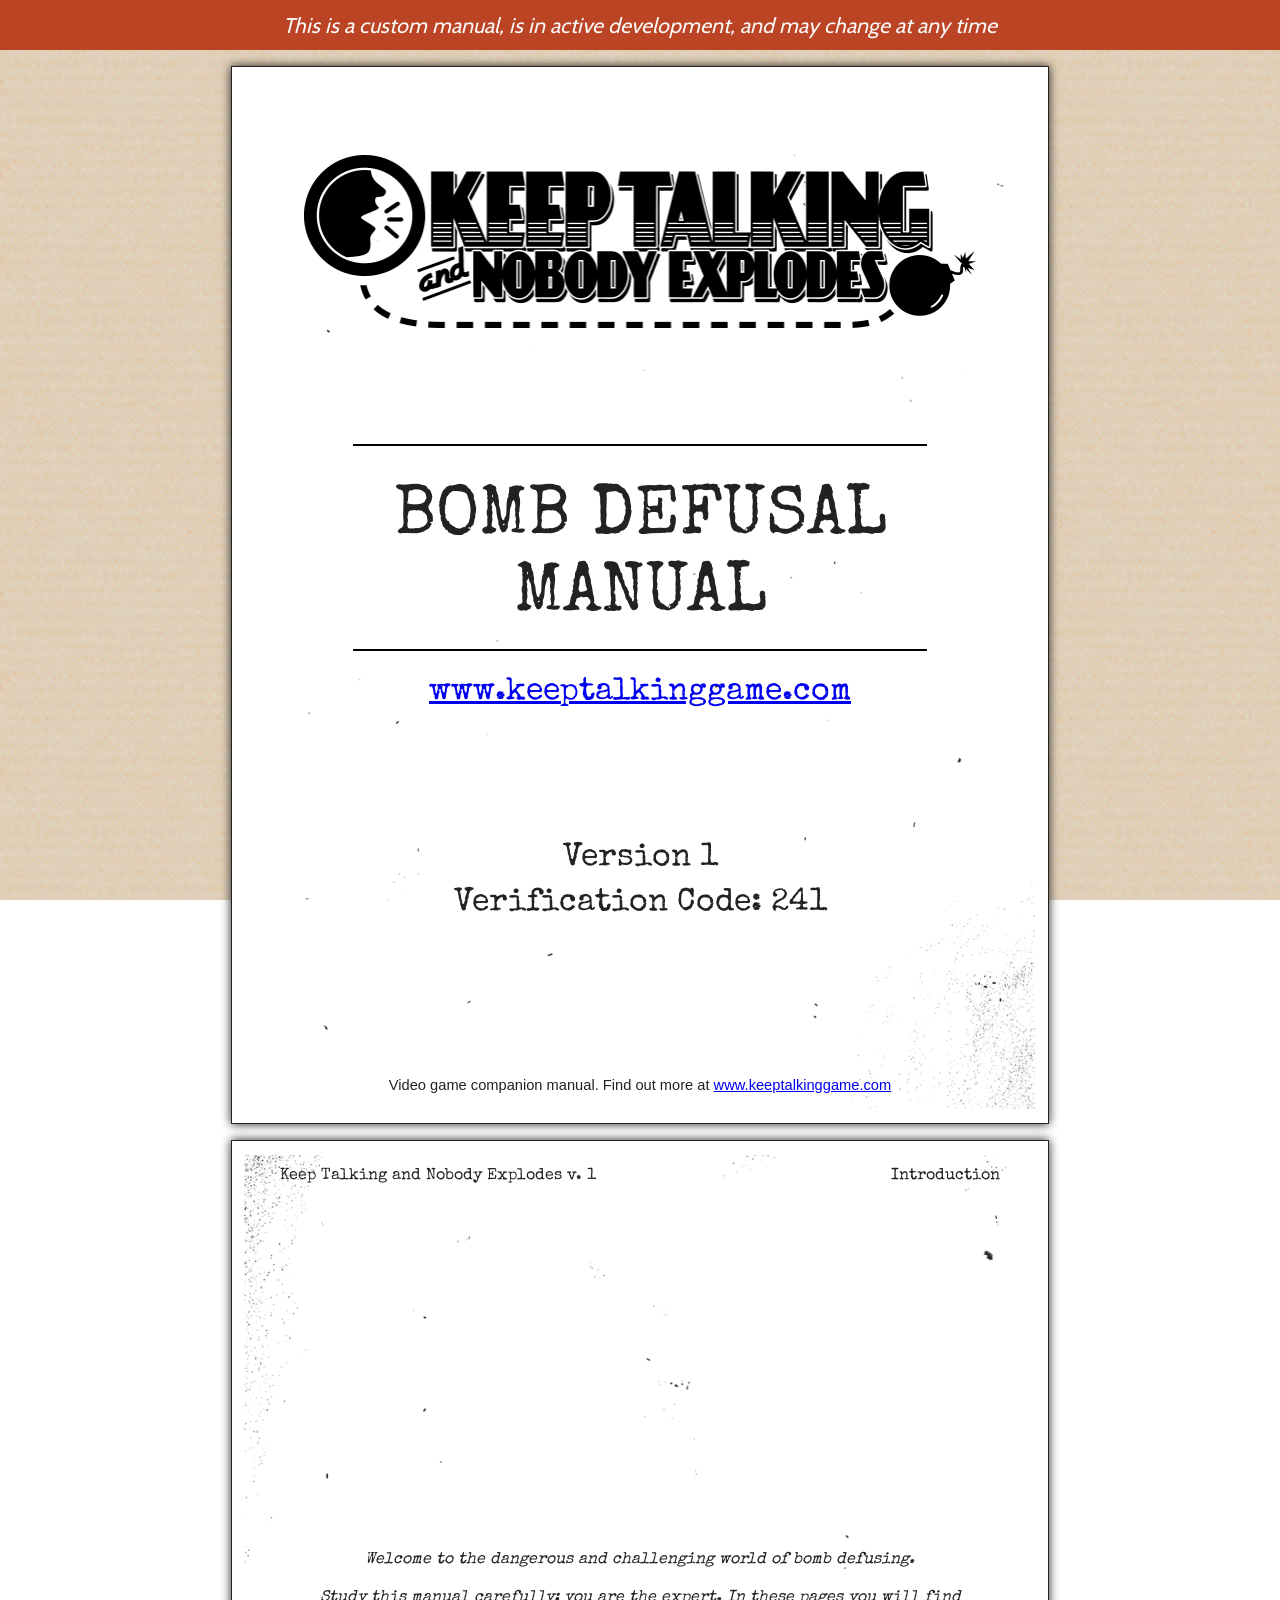
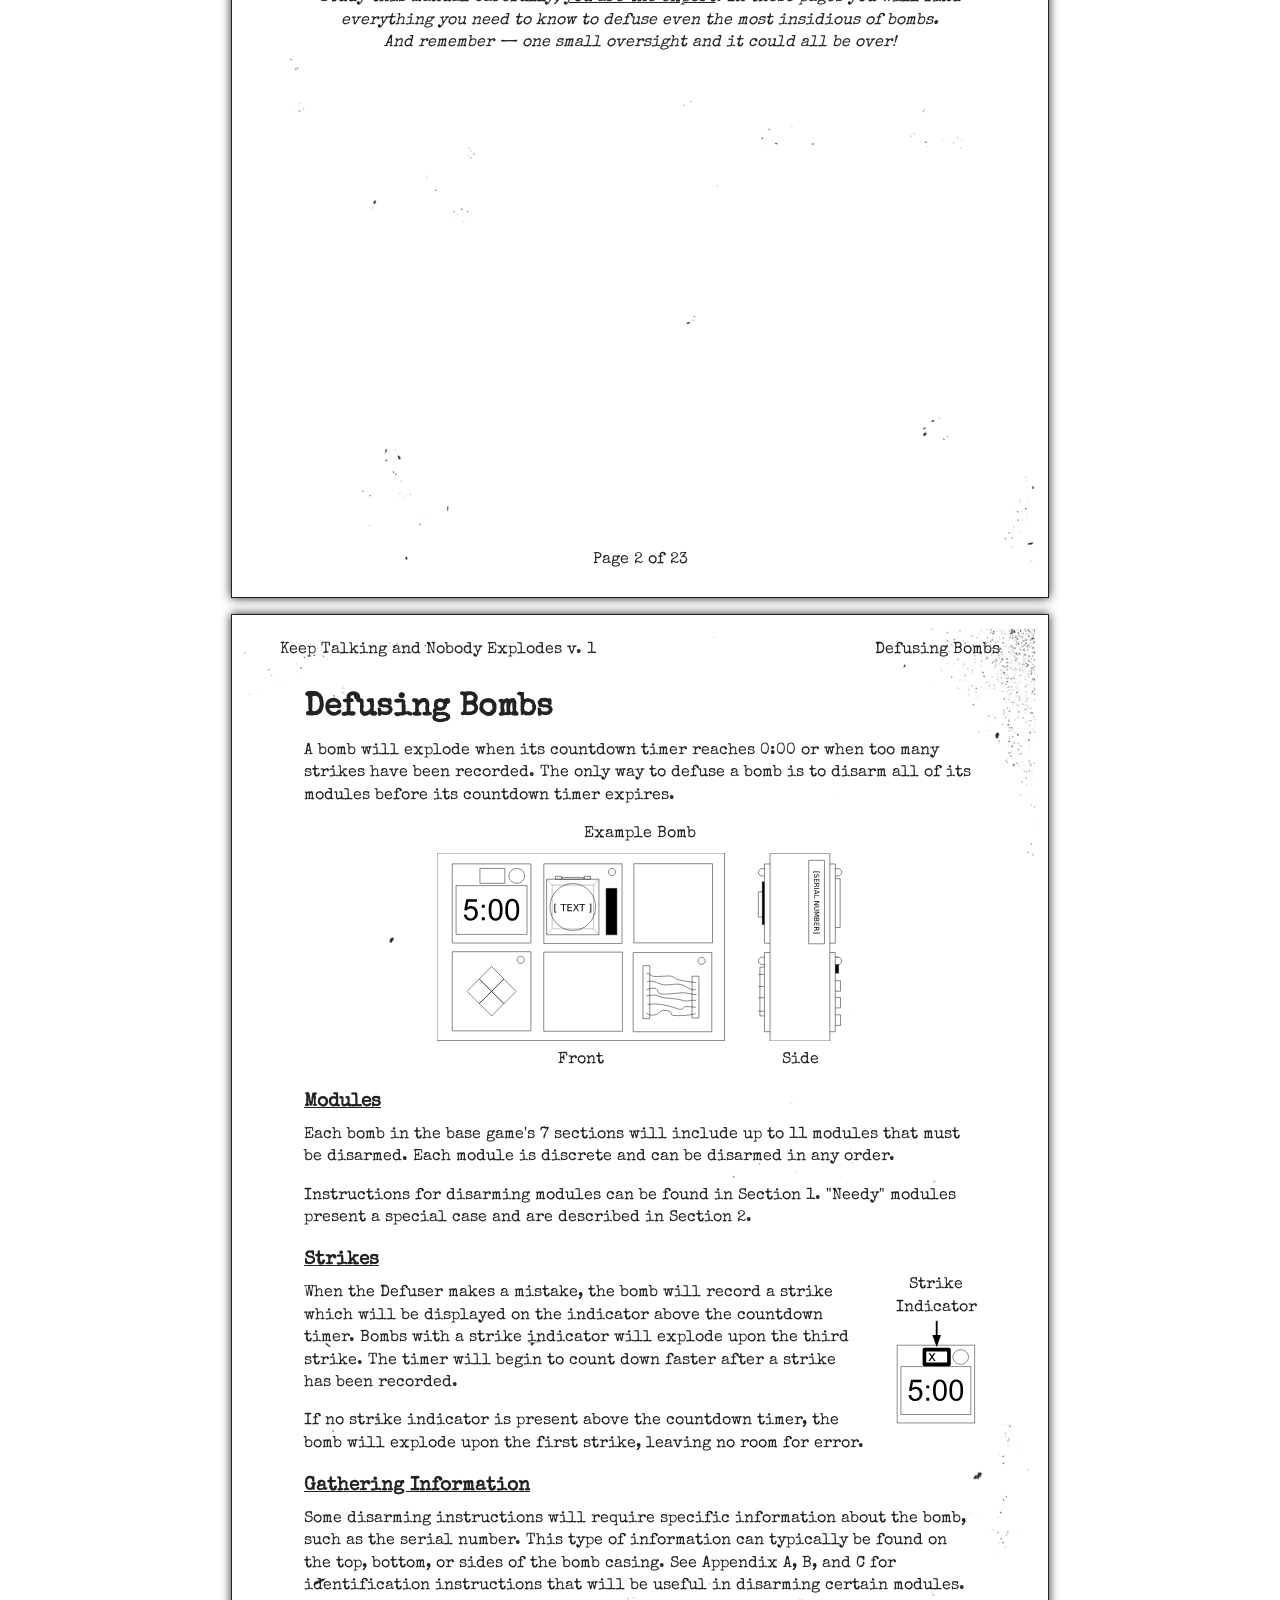
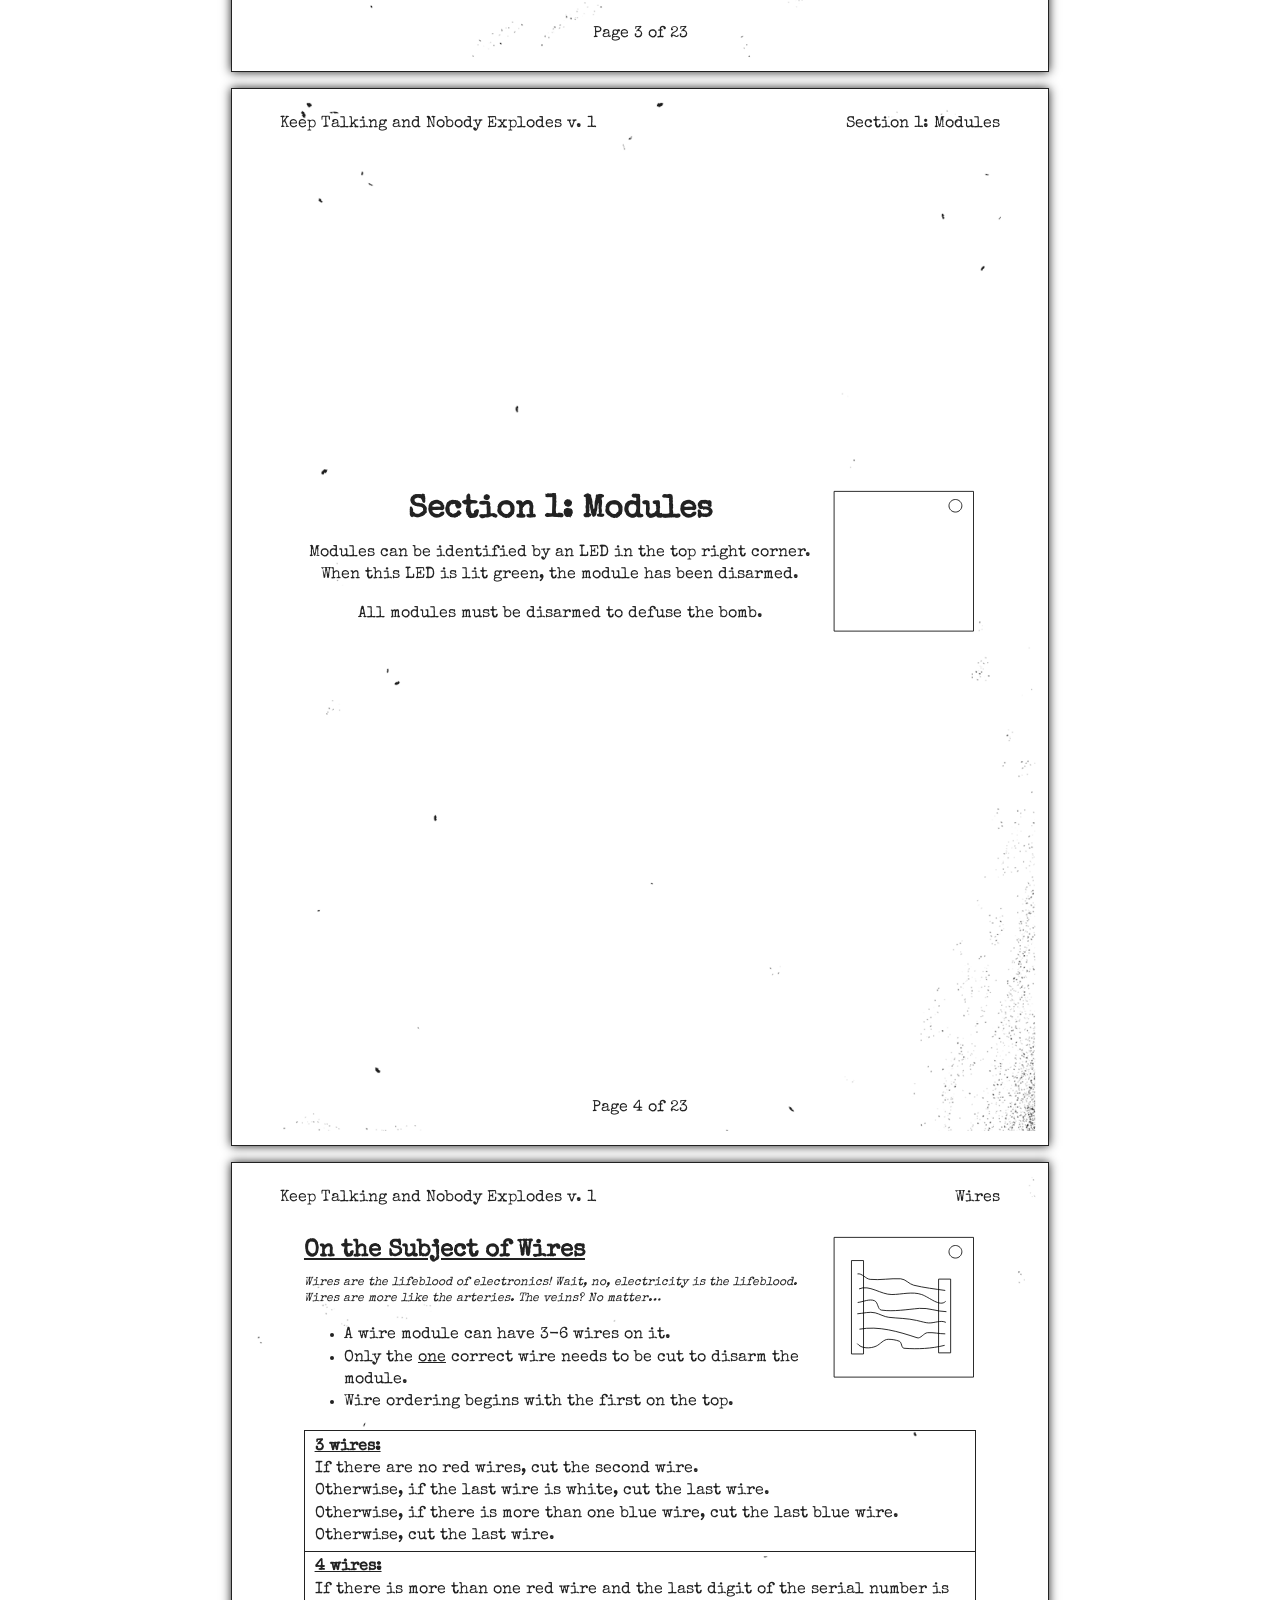
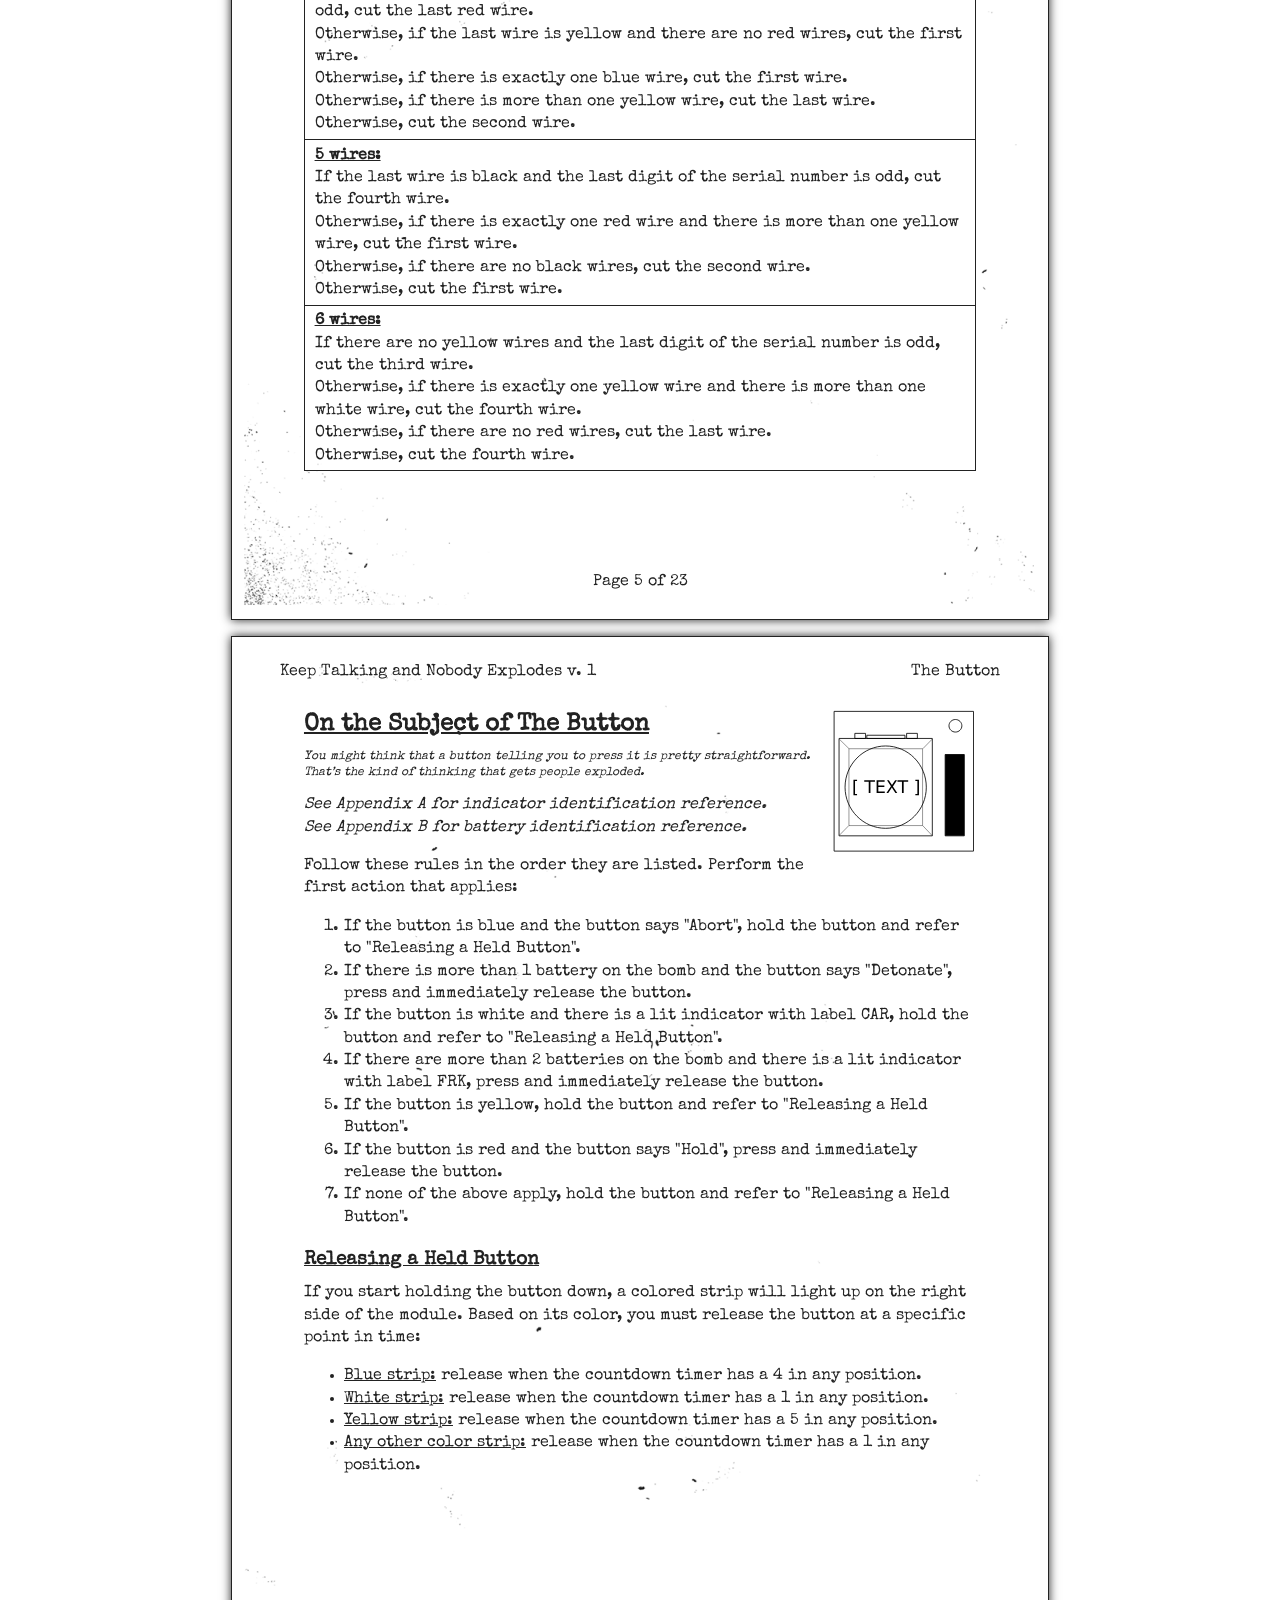
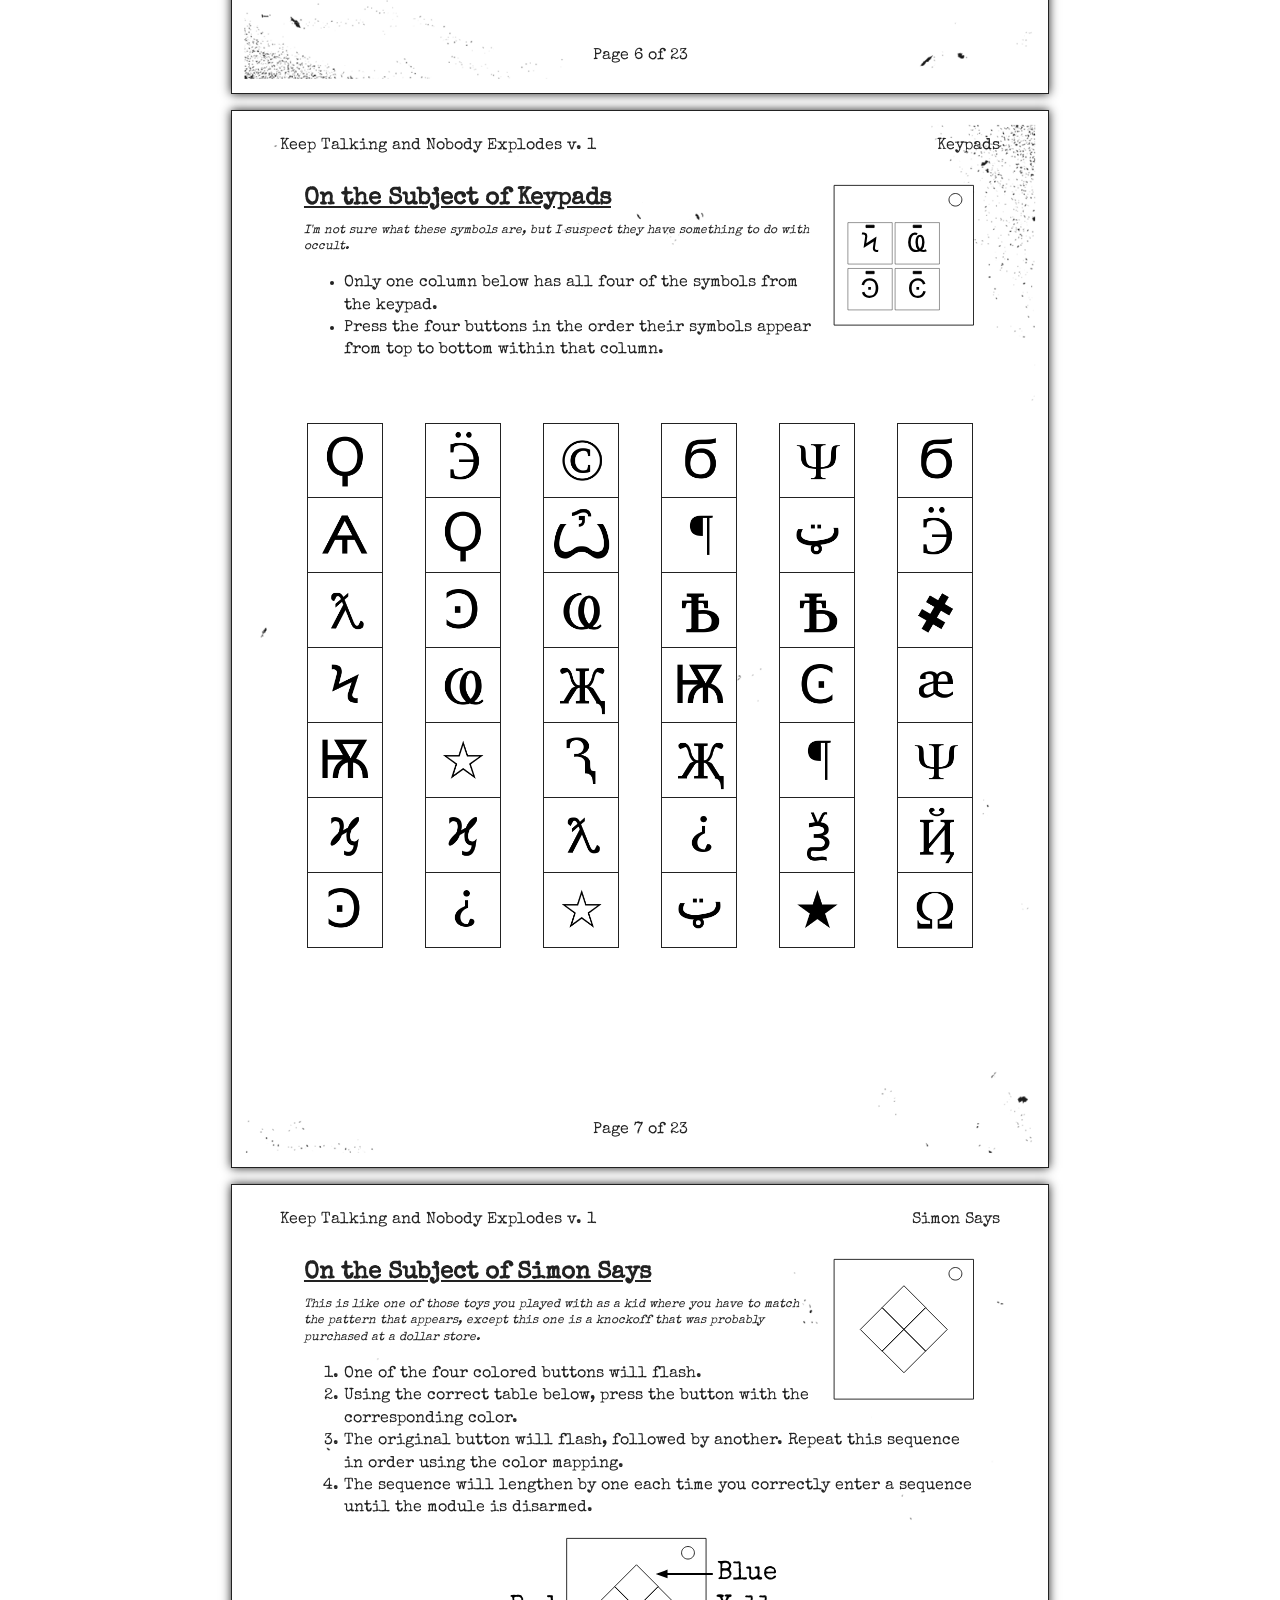
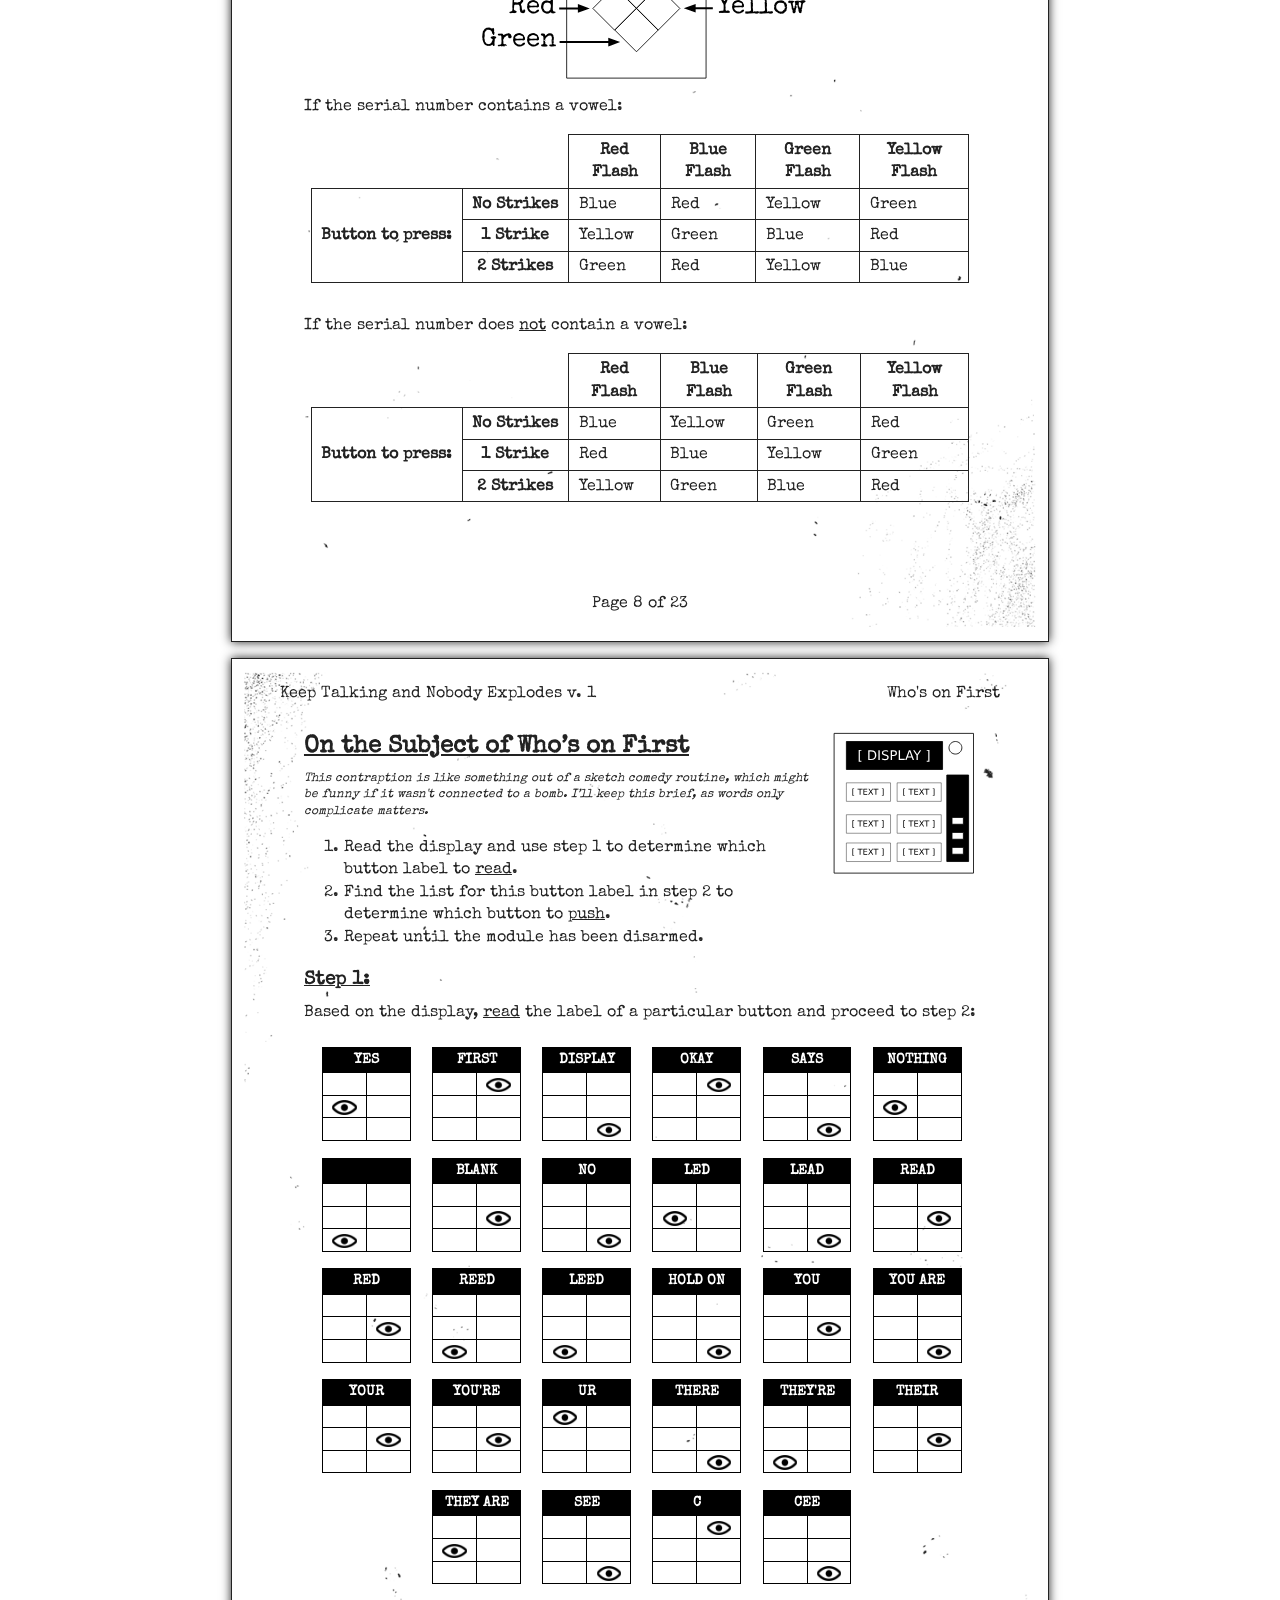
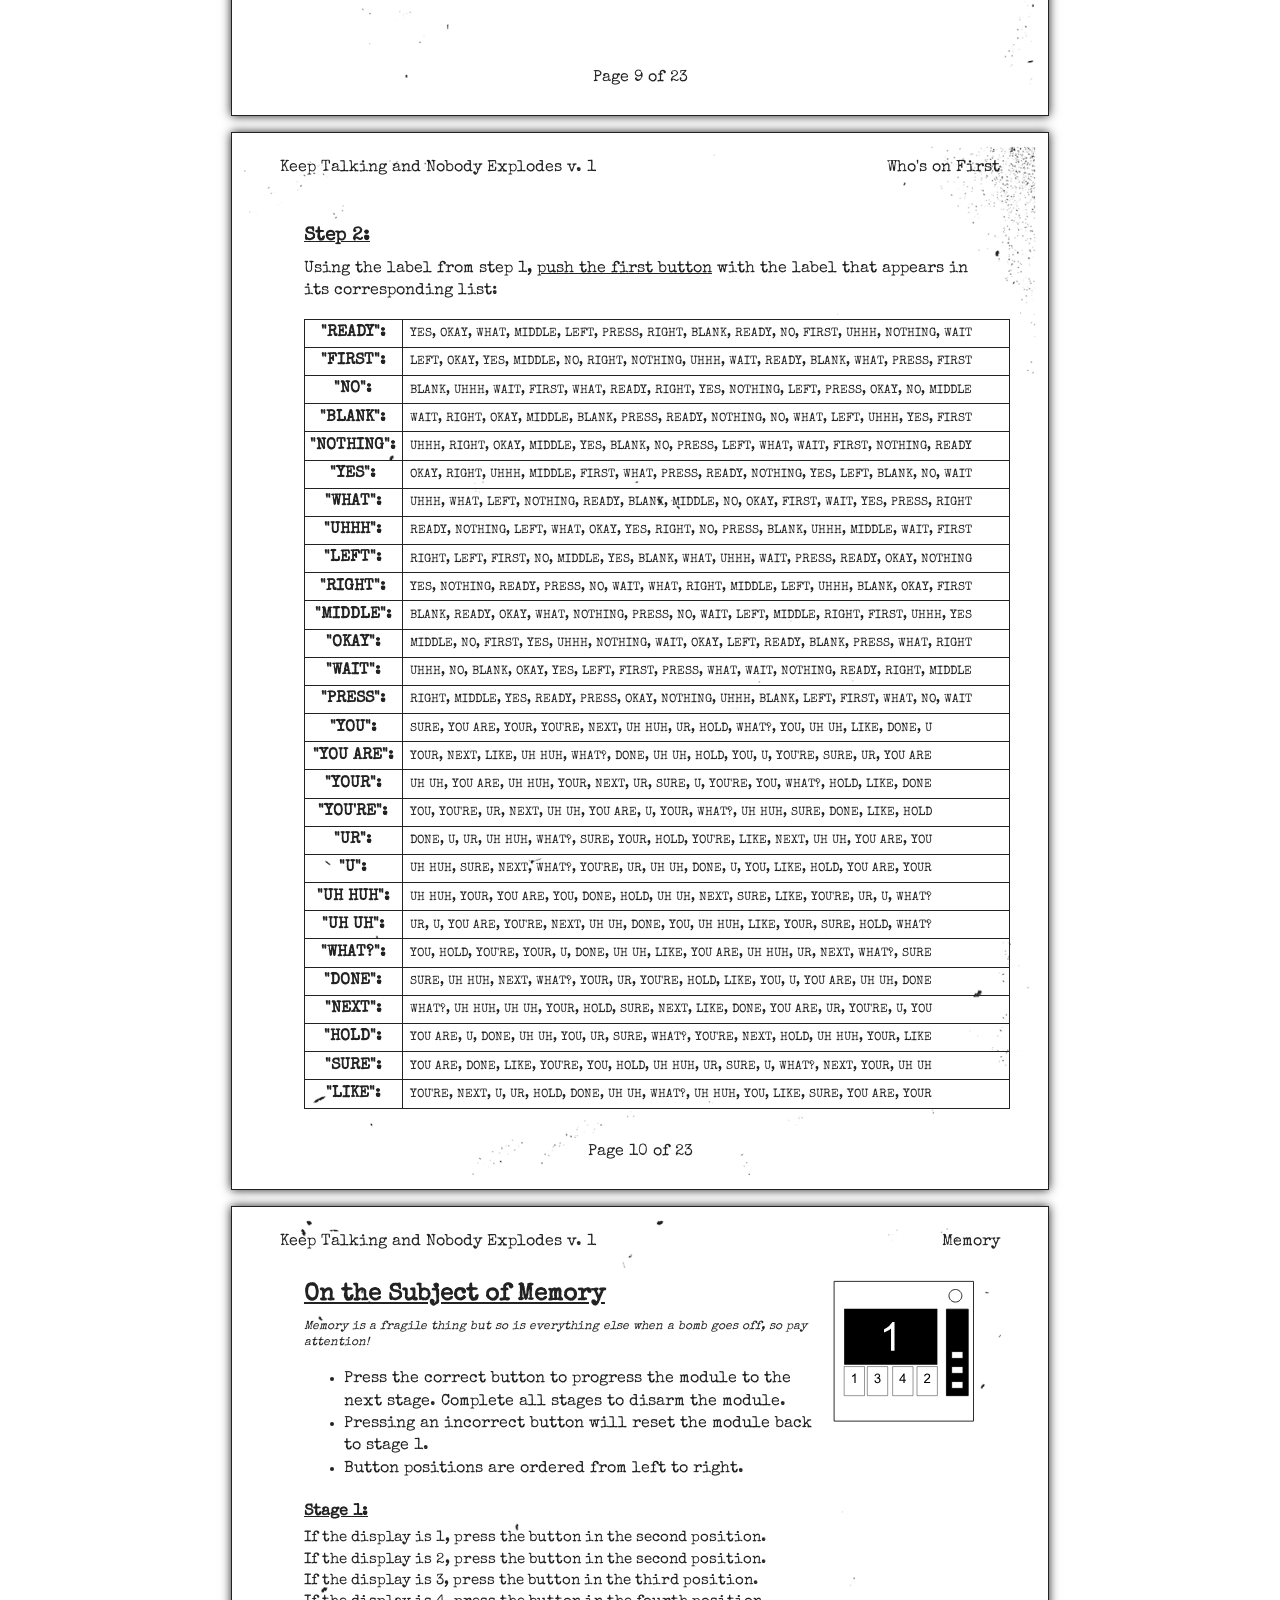
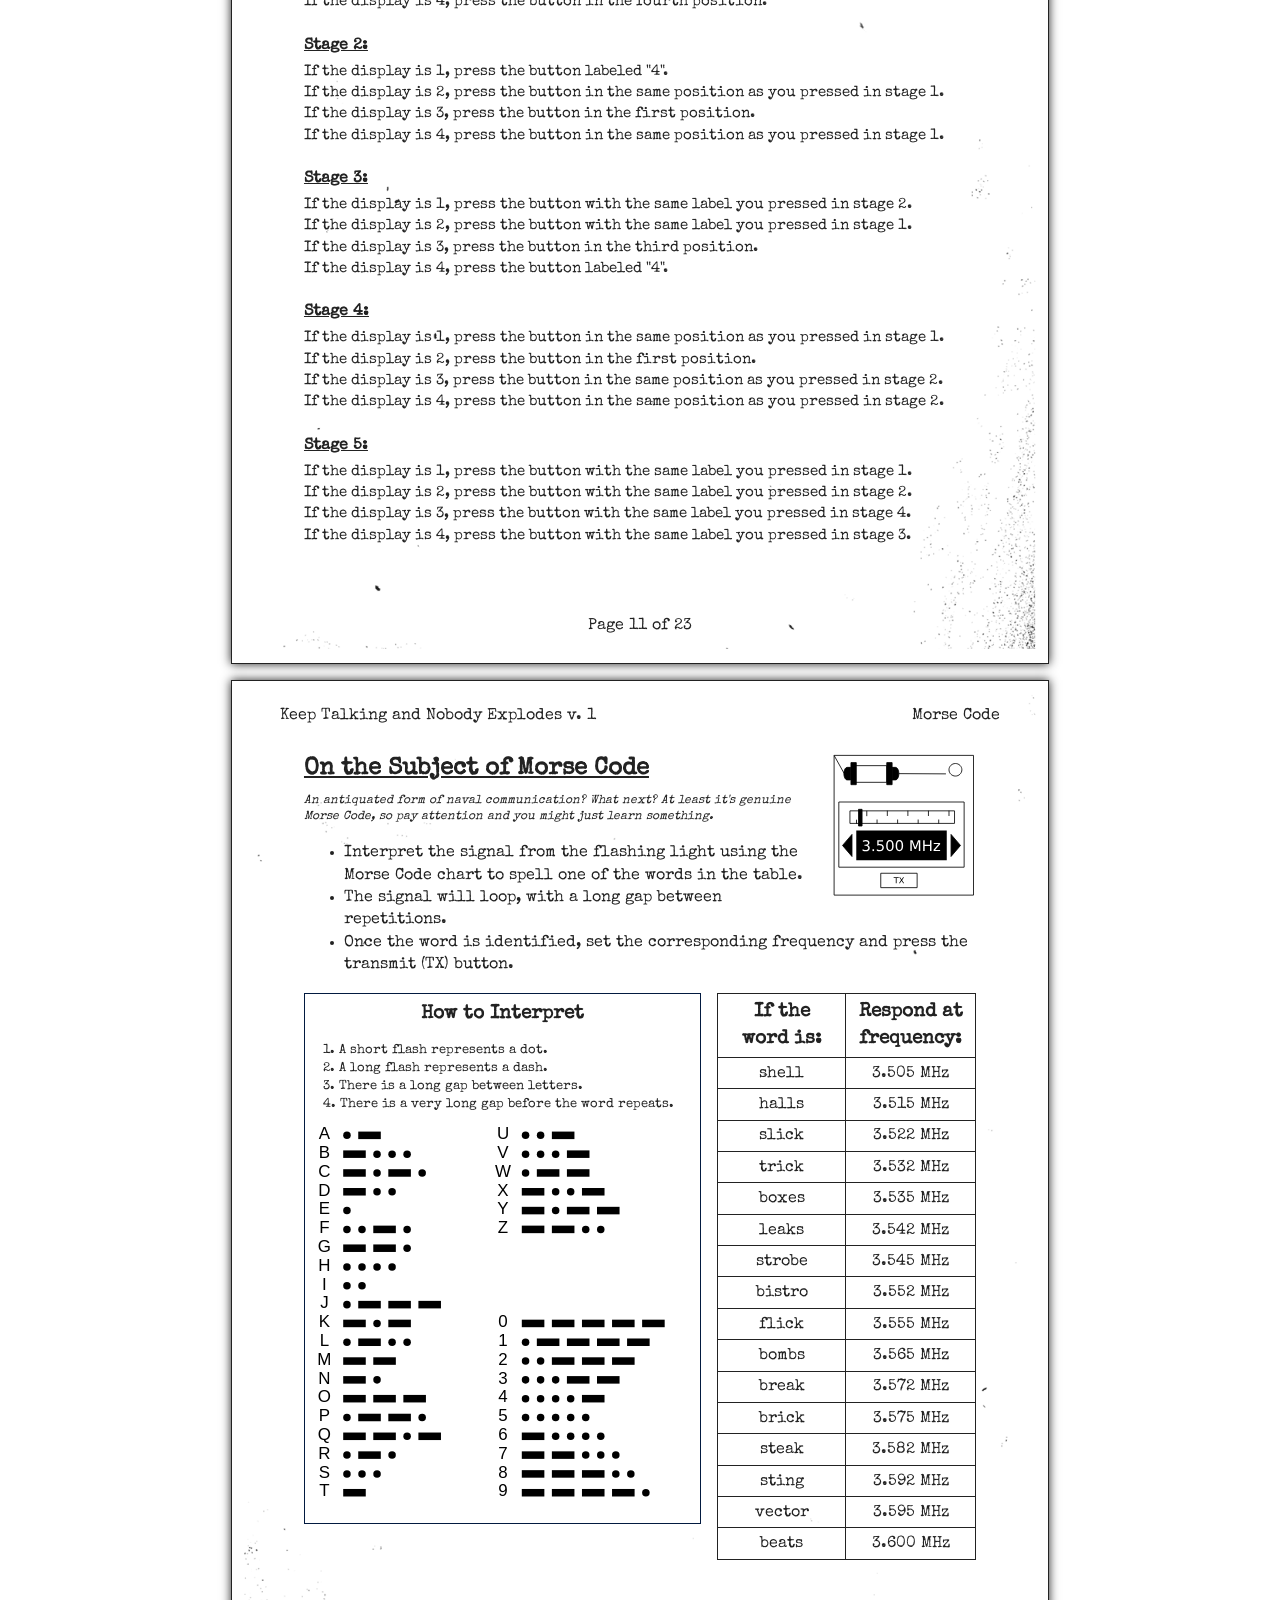
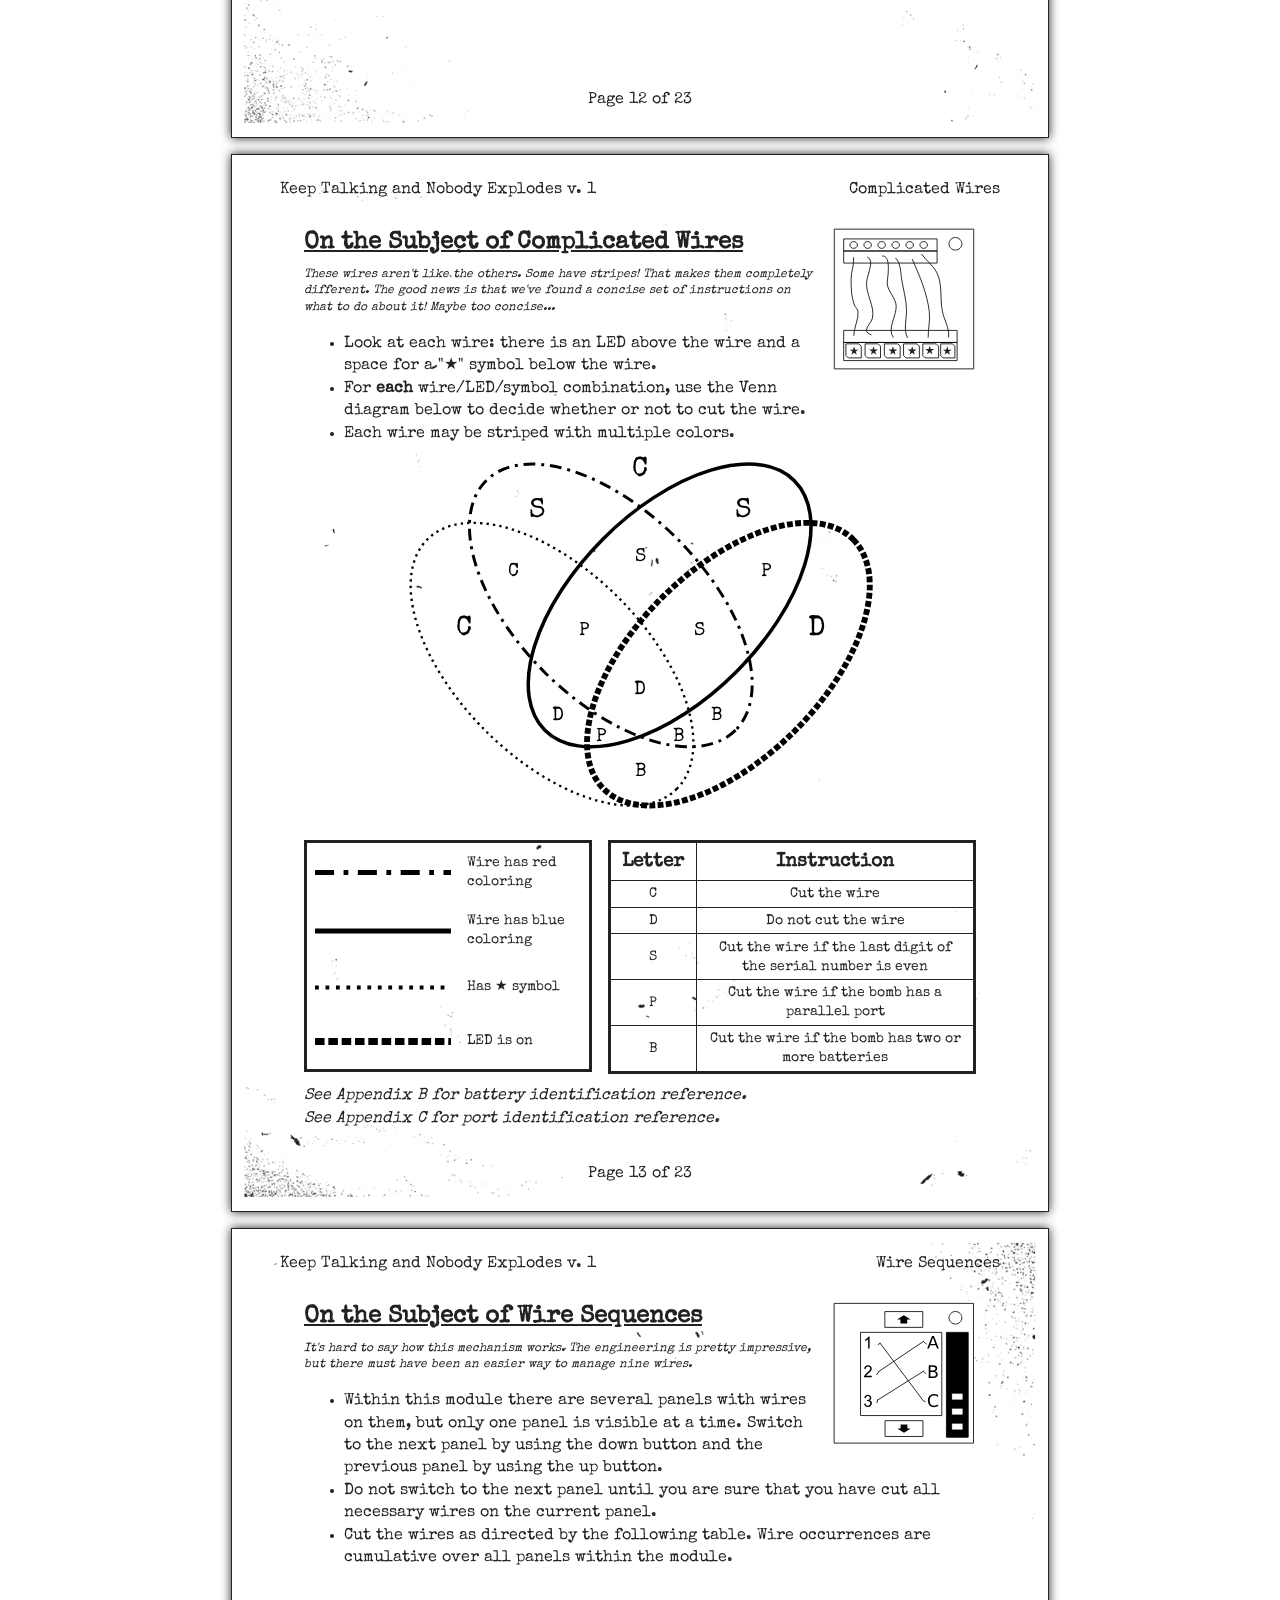
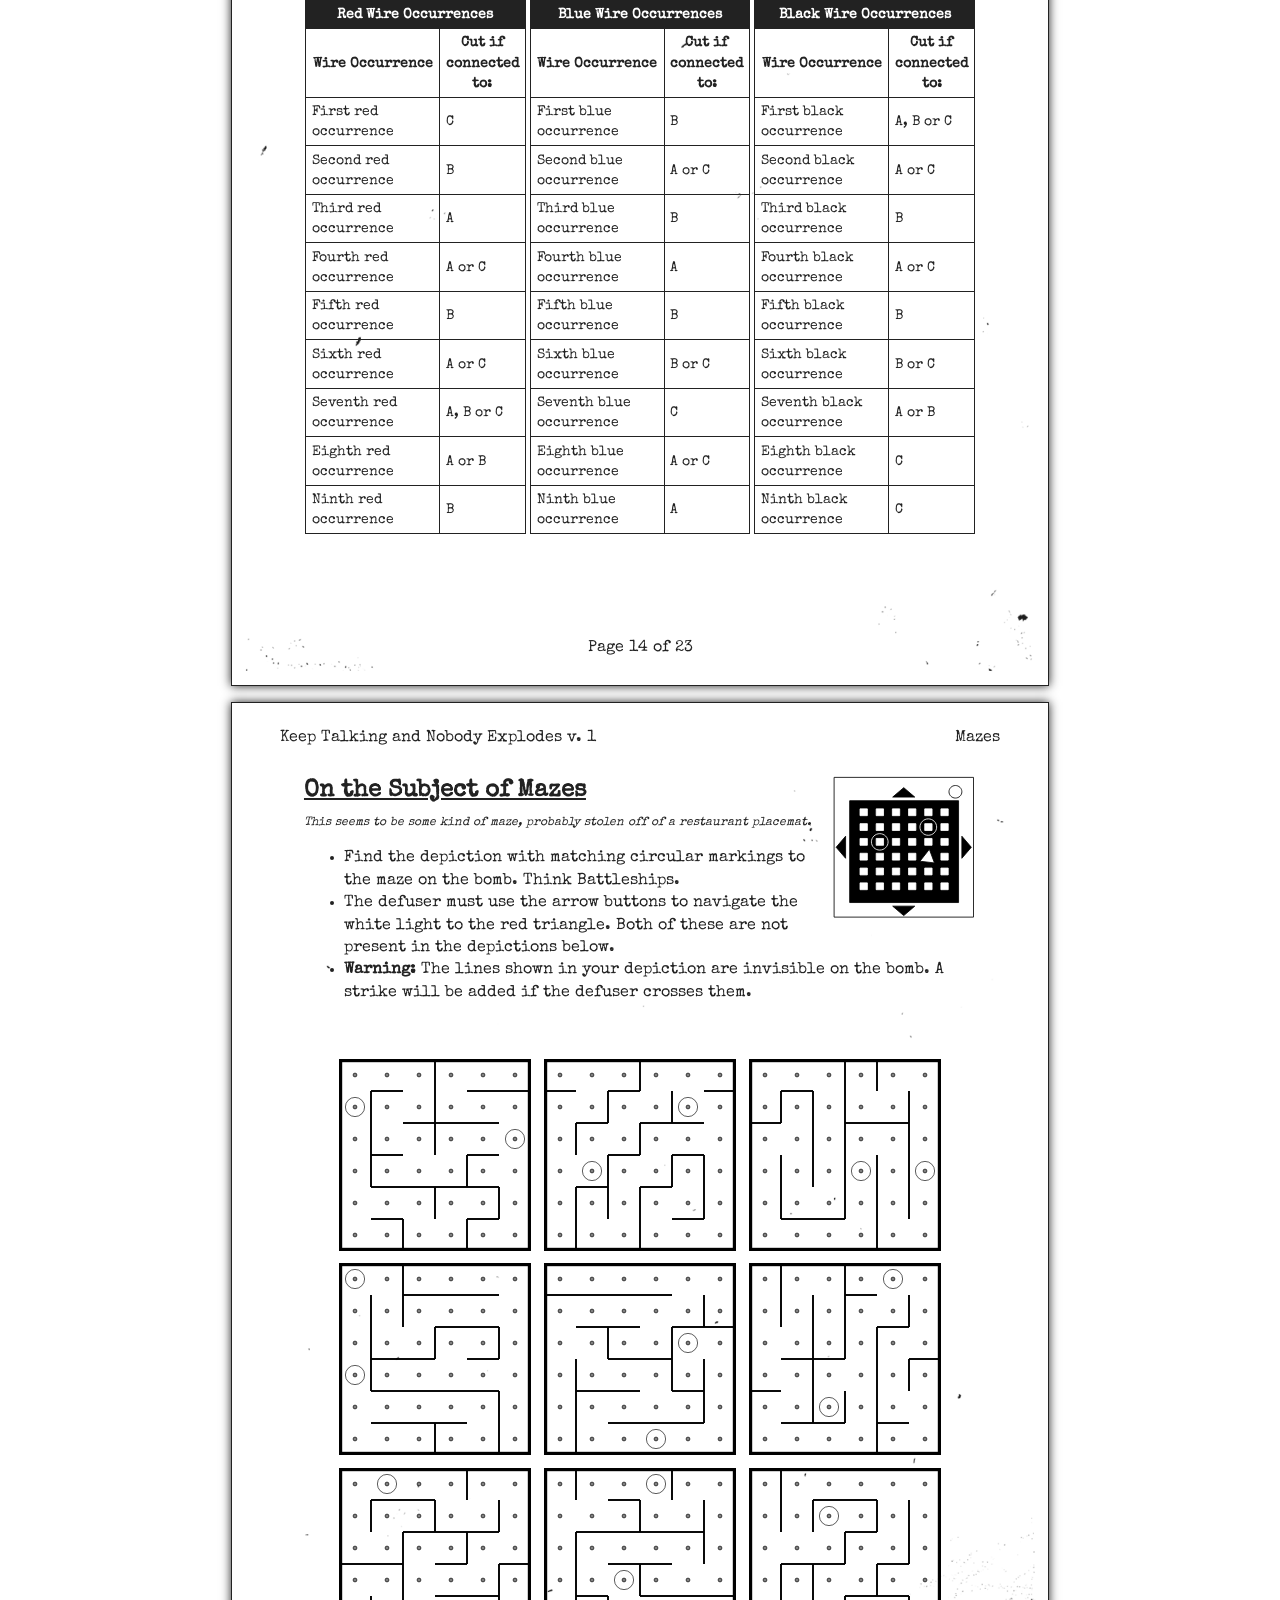
==== commit a76105fd: "Improve maze description" ====
--- a/index.html
+++ b/index.html
@@ -1934,18 +1934,33 @@
                     <p class="flavour-text">This seems to be some kind of maze, probably stolen off of a restaurant
                         placemat.</p>
                     <ul>
-                        <li>Find the maze with matching circular markings.</li>
-                        <li>The defuser must navigate the white light to the red triangle using the arrow buttons.</li>
-                        <li><strong>Warning:</strong> Do not cross the lines shown in the maze. These lines are
-                            invisible on the bomb.</li>
+                        <li>Find the depiction with matching circular markings to the maze on the bomb. Think
+                            Battleships.</li>
+                        <li>The defuser must use the arrow buttons to navigate the white light to the red triangle. Both
+                            of these are not present in the depictions below.</li>
+                        <li><strong>Warning:</strong> The lines shown in your depiction are
+                            invisible on the bomb. A strike will be added if the defuser crosses them.</li>
                     </ul>
                     <div class="maze-grid">
-                        <img class="maze" src="img/modules/maze/maze0.svg"><img class="maze"
-                            src="img/modules/maze/maze1.svg"><img class="maze" src="img/modules/maze/maze2.svg"><img
-                            class="maze" src="img/modules/maze/maze3.svg"><img class="maze"
-                            src="img/modules/maze/maze4.svg"><img class="maze" src="img/modules/maze/maze5.svg"><img
-                            class="maze" src="img/modules/maze/maze6.svg"><img class="maze"
-                            src="img/modules/maze/maze7.svg"><img class="maze" src="img/modules/maze/maze8.svg">
+                        <img class="maze" src="img/modules/maze/maze0.svg"
+                            alt="Maze with circular markings at positions B1 and C6"
+                            title="Maze with circular markings at positions B1 and C6"><img class="maze"
+                            src="img/modules/maze/maze1.svg" alt="Maze with circular markings at positions B5 and D2"
+                            title="Maze with circular markings at positions B5 and D2"><img class="maze"
+                            src="img/modules/maze/maze2.svg" alt="Maze with circular markings at positions D4 and D6"
+                            title="Maze with circular markings at positions D4 and D6"><img class="maze"
+                            src="img/modules/maze/maze3.svg" alt="Maze with circular markings at positions A1 and A4"
+                            title="Maze with circular markings at positions A1 and A4"><img class="maze"
+                            src="img/modules/maze/maze4.svg" alt="Maze with circular markings at positions C5 and F4"
+                            title="Maze with circular markings at positions C5 and F4"><img class="maze"
+                            src="img/modules/maze/maze5.svg" alt="Maze with circular markings at positions A5 and E3"
+                            title="Maze with circular markings at positions A5 and E3"><img class="maze"
+                            src="img/modules/maze/maze6.svg" alt="Maze with circular markings at positions A2 and F2"
+                            title="Maze with circular markings at positions A2 and F2"><img class="maze"
+                            src="img/modules/maze/maze7.svg" alt="Maze with circular markings at positions A4 and D3"
+                            title="Maze with circular markings at positions A4 and D3"><img class="maze"
+                            src="img/modules/maze/maze8.svg" alt="Maze with circular markings at positions B3 and E1"
+                            title="Maze with circular markings at positions B3 and E1">
                     </div>
                 </div>
                 <div class="page-footer relative-footer">Page 15 of 23</div>
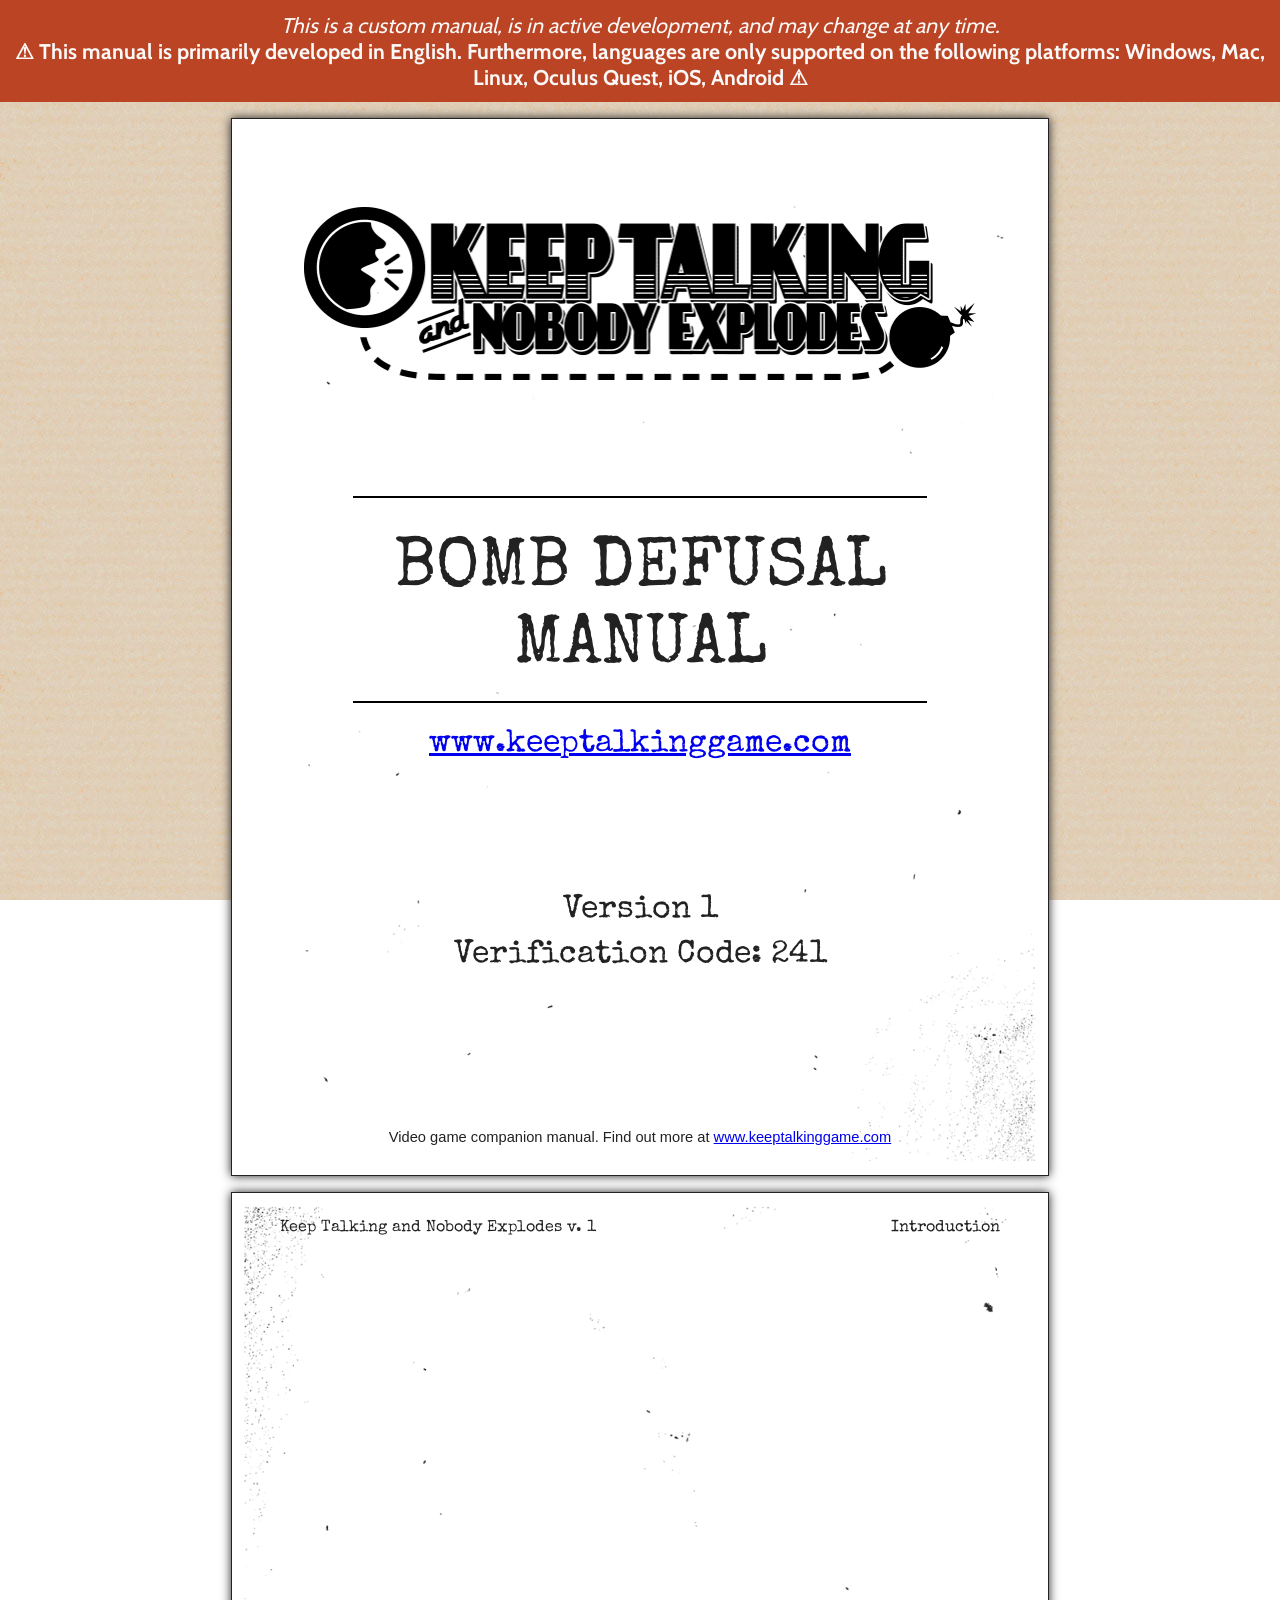
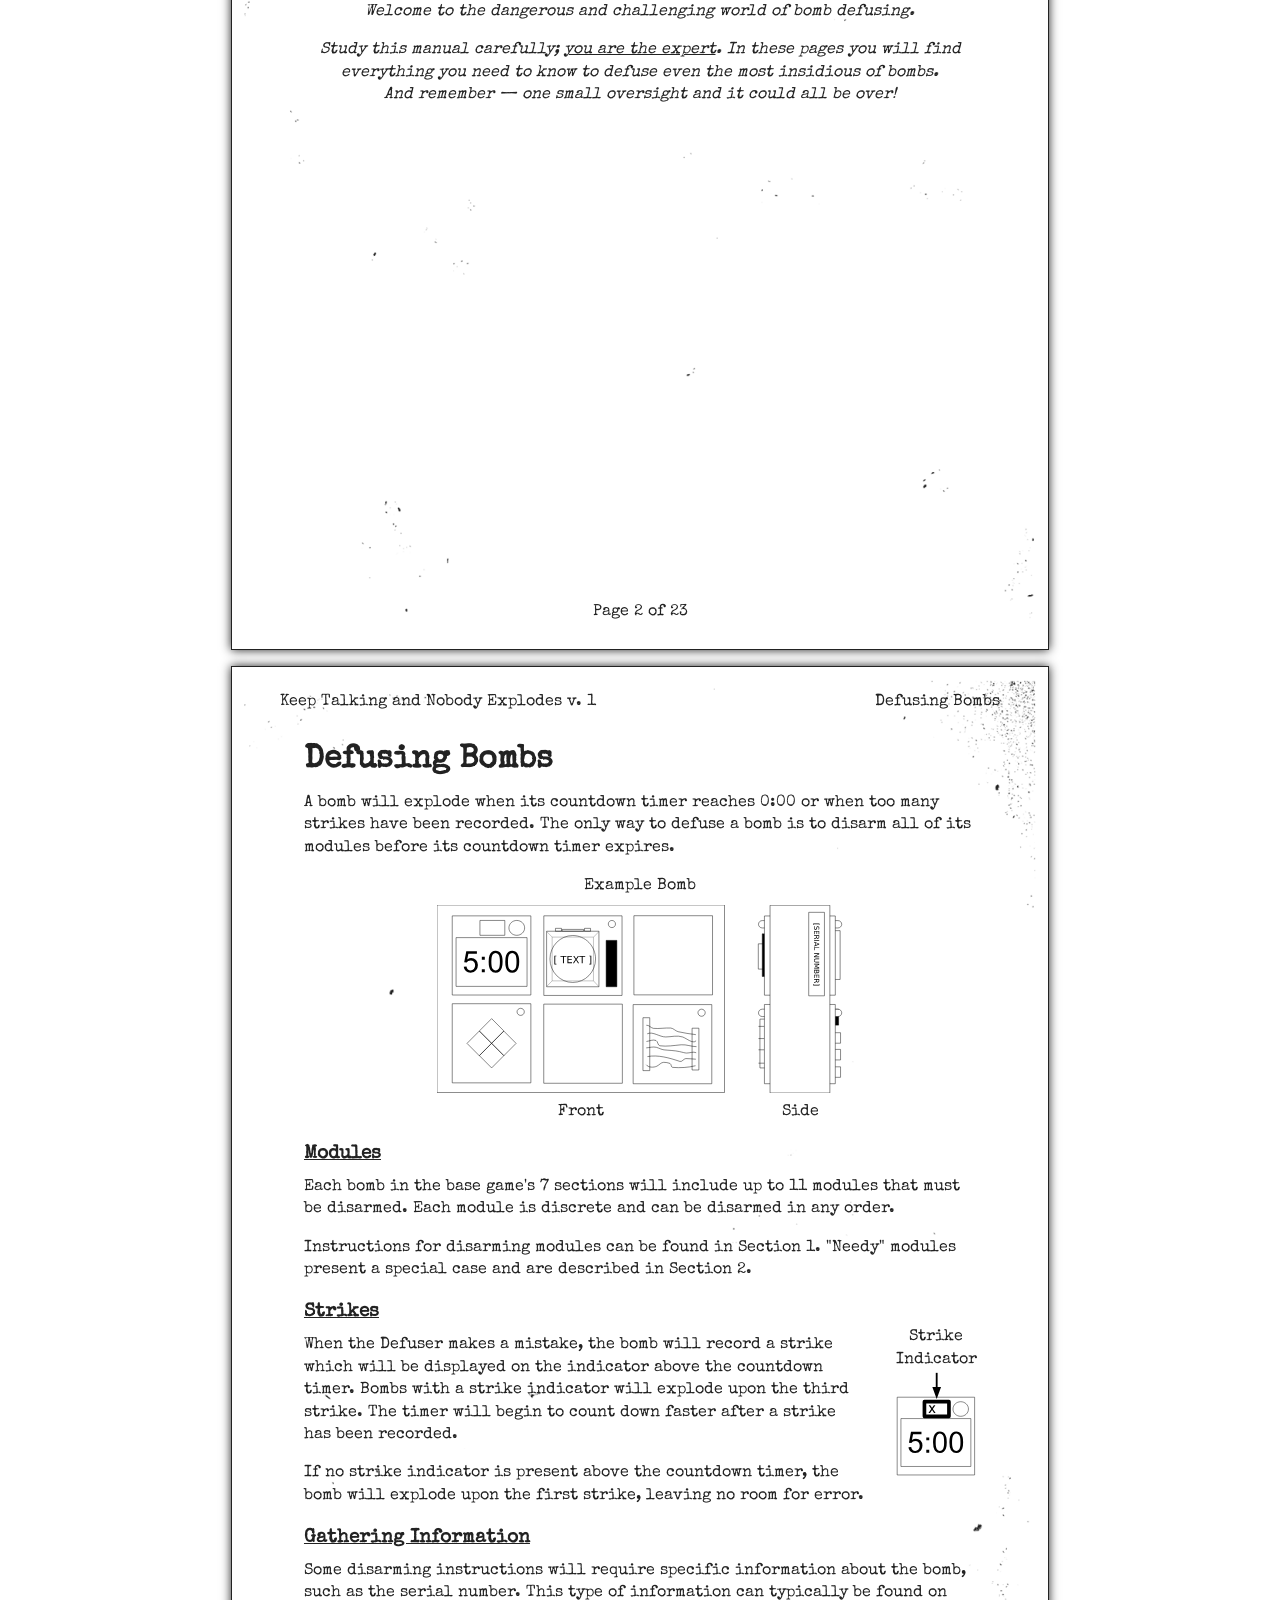
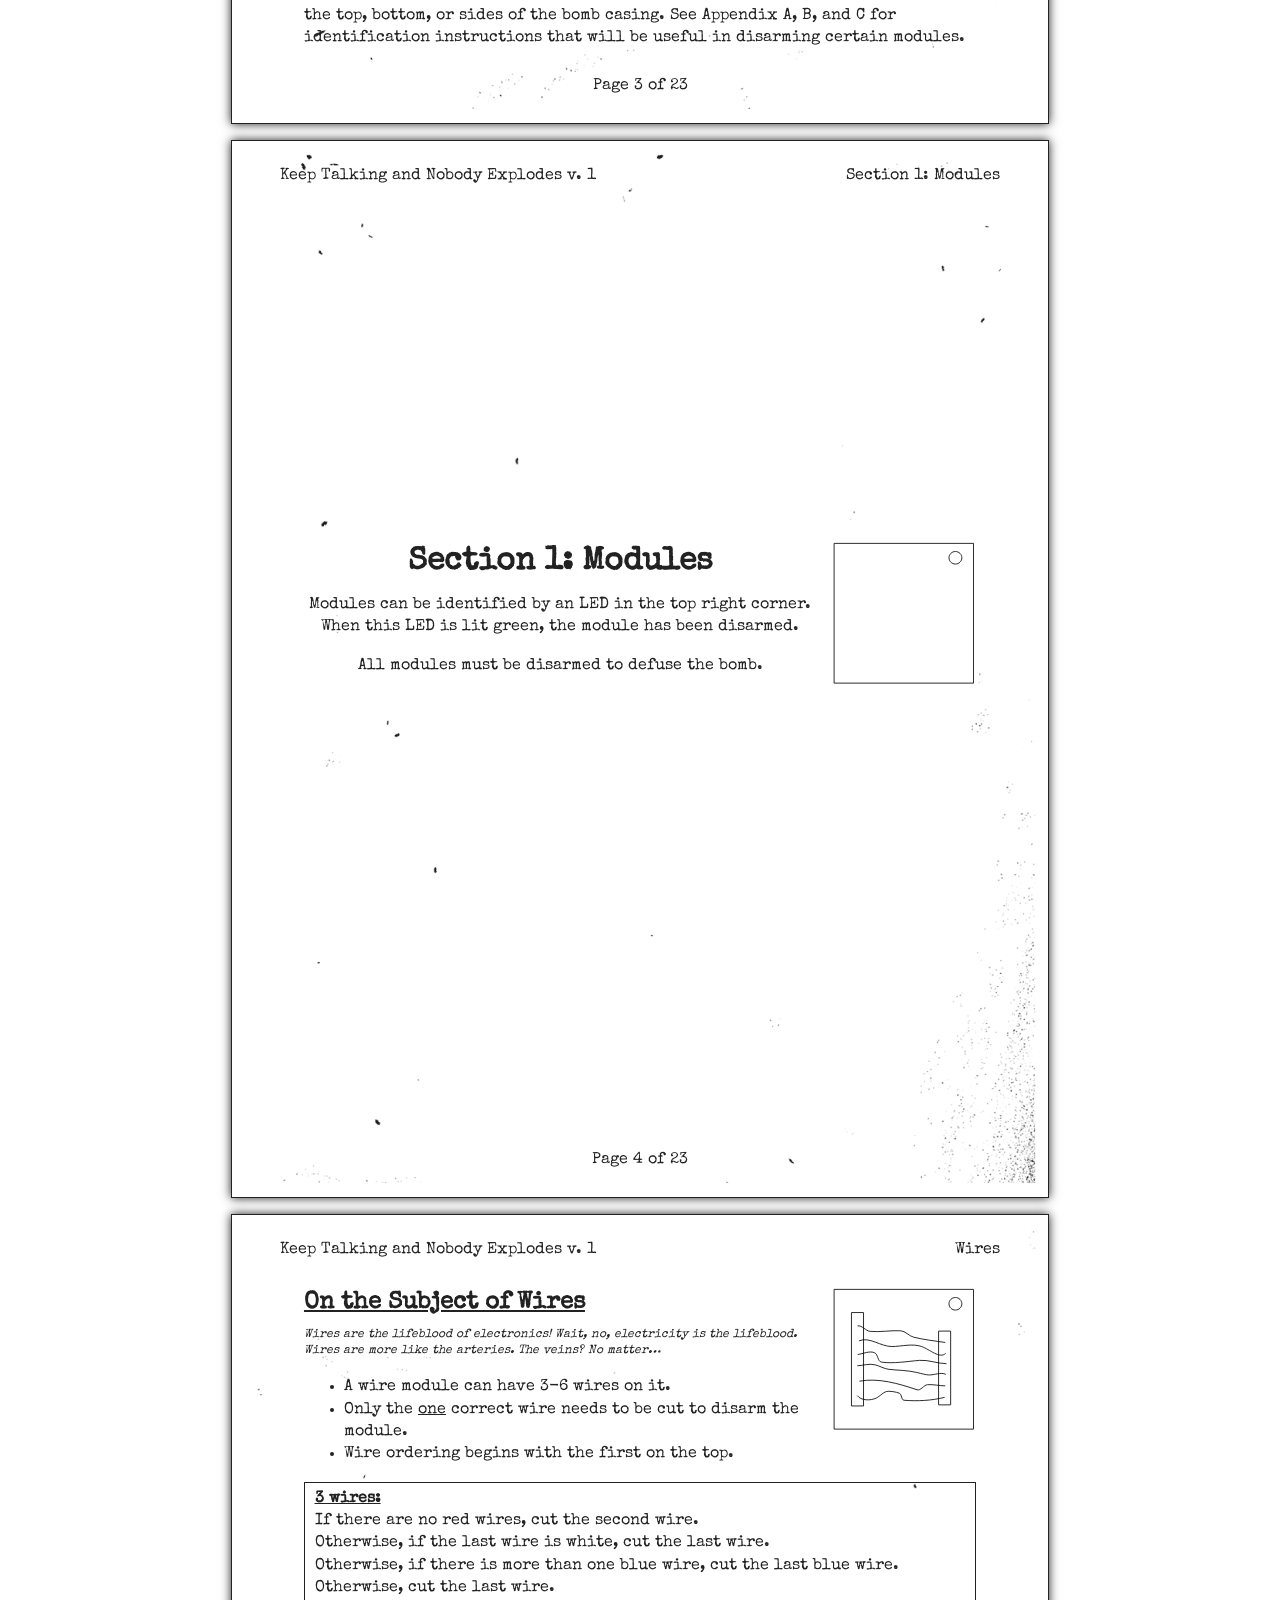
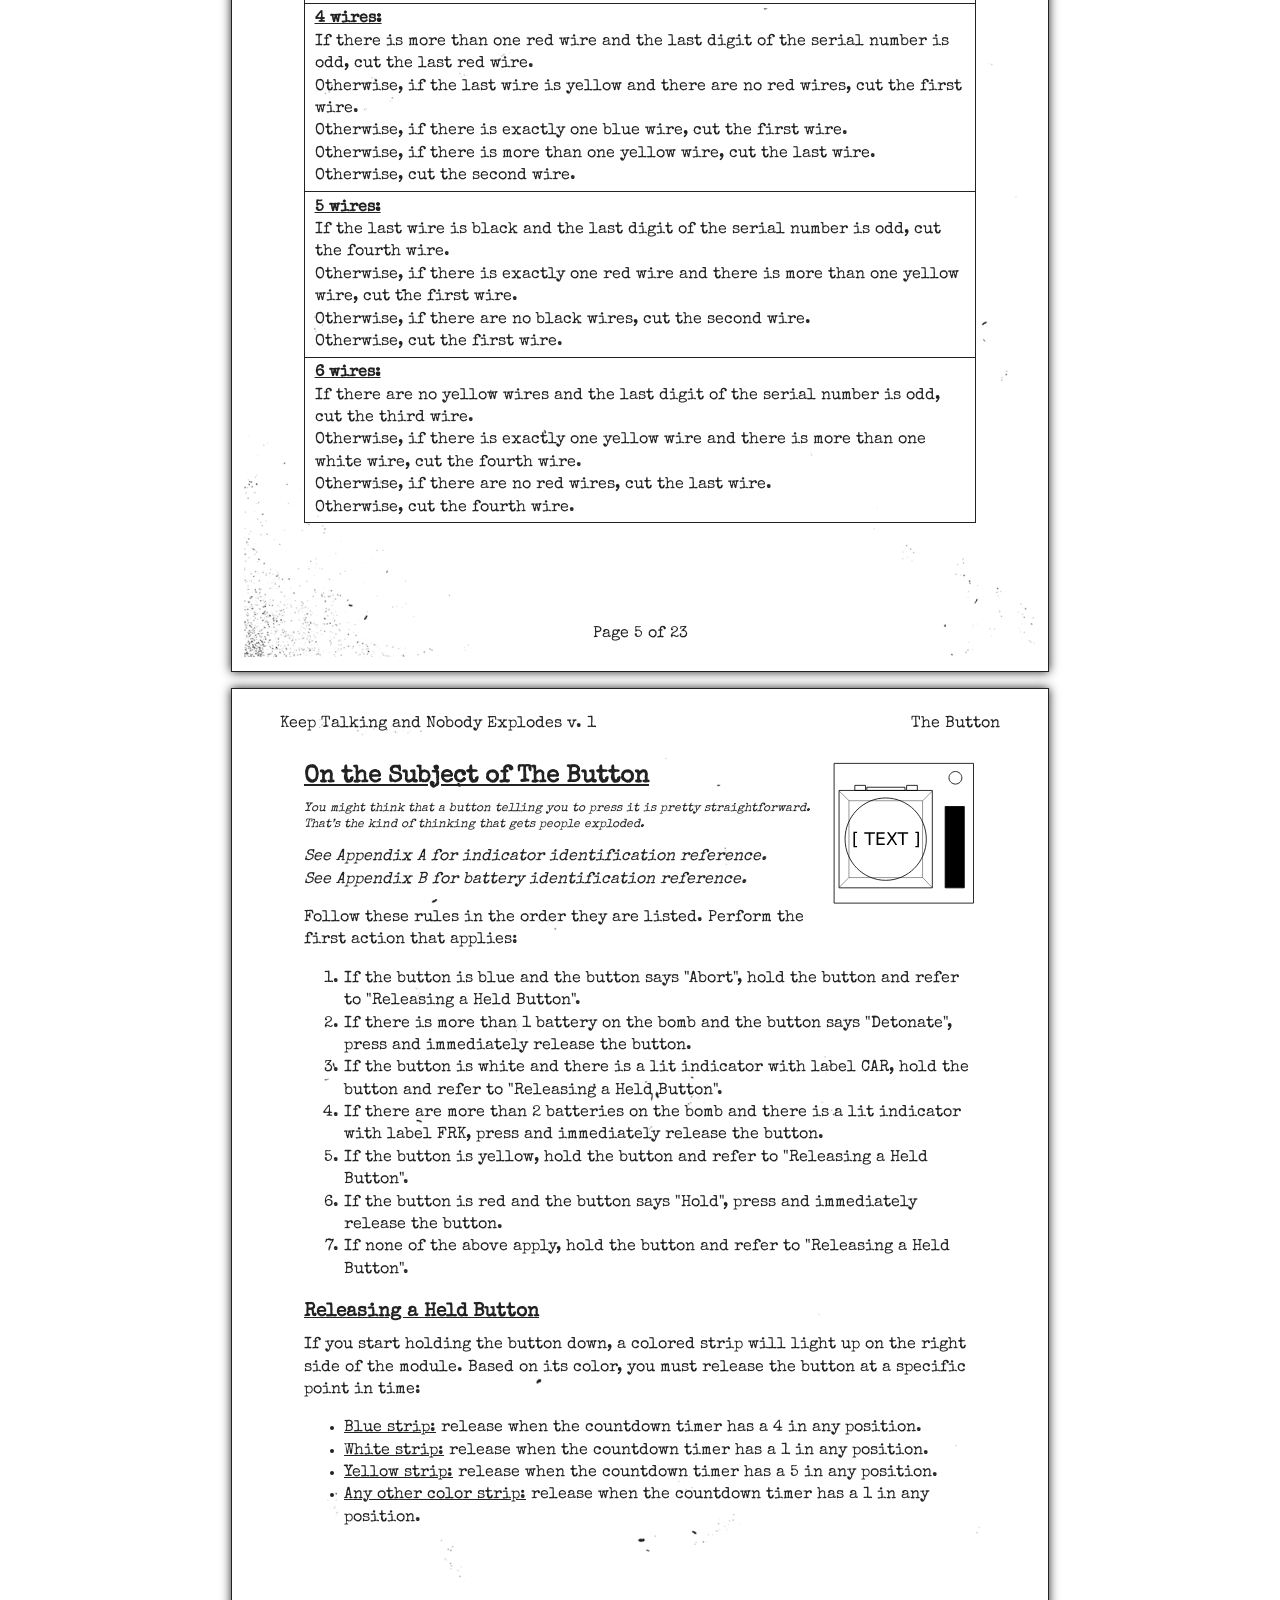
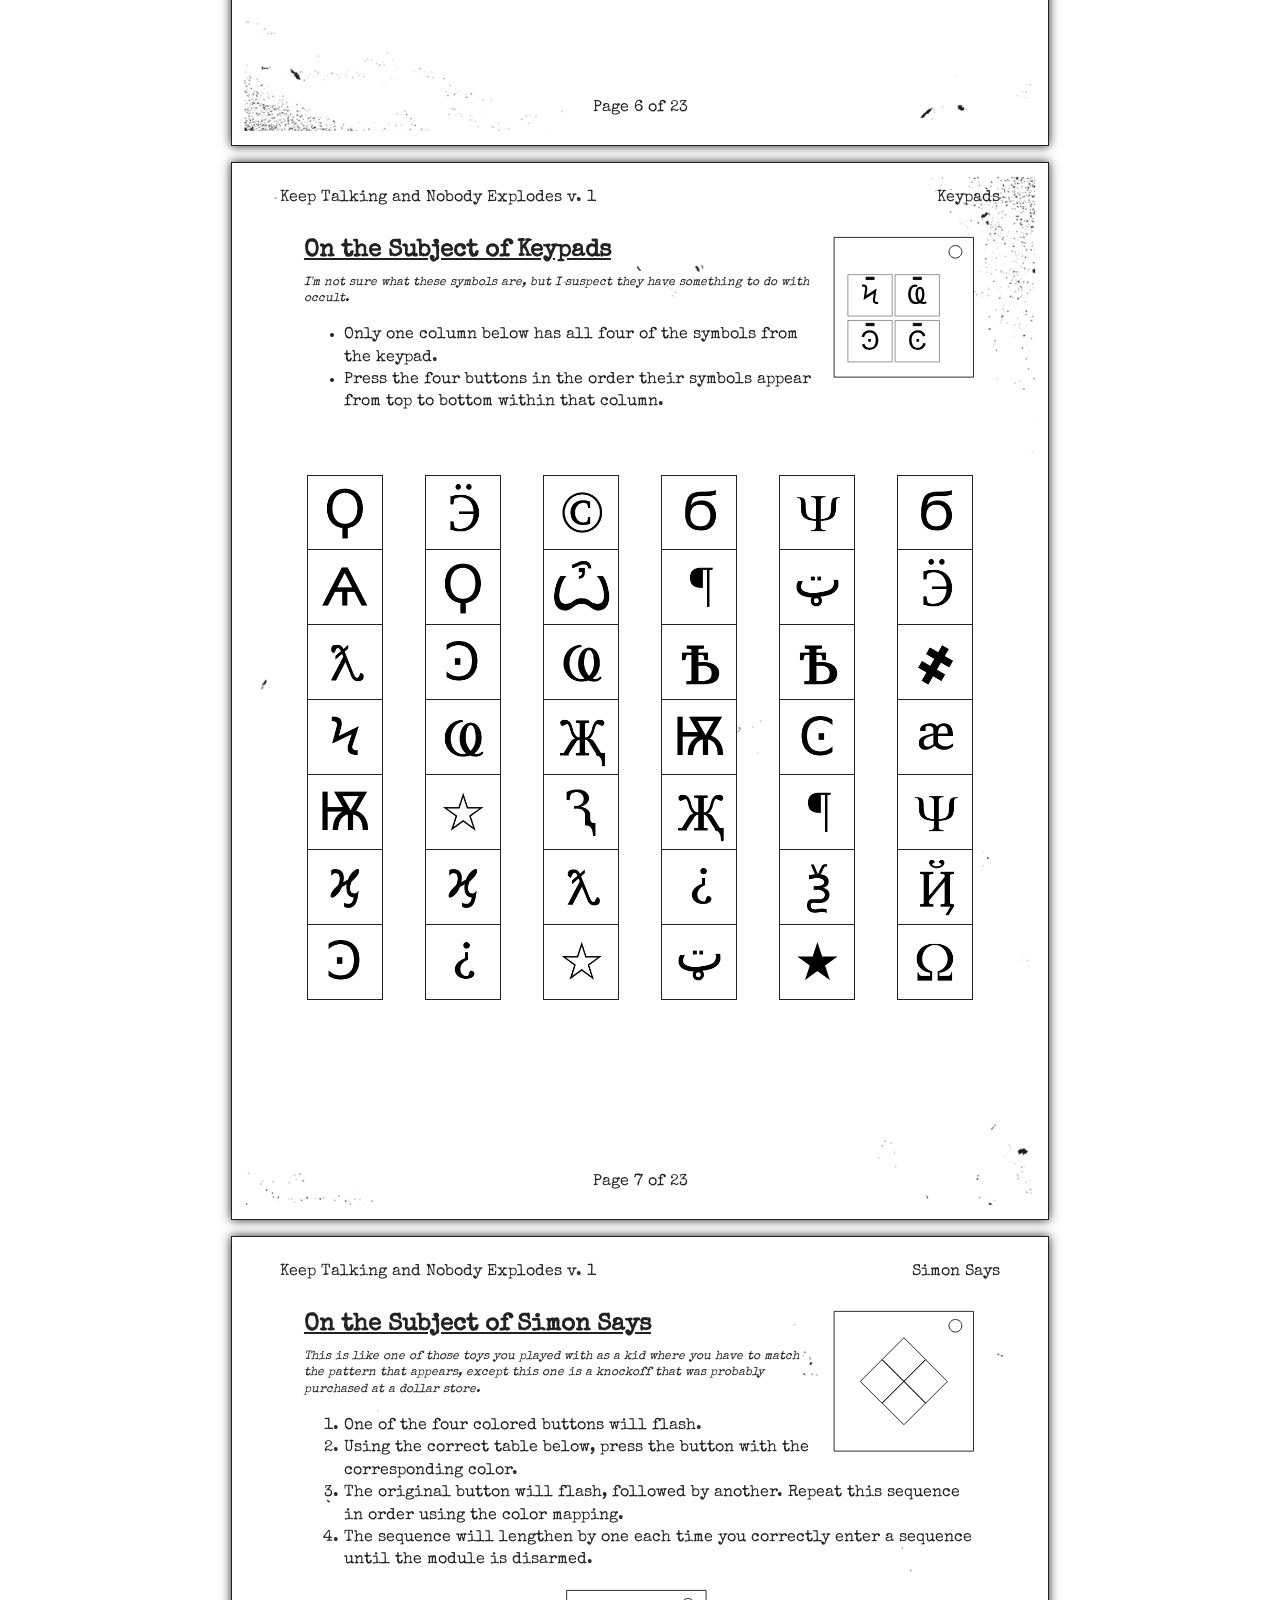
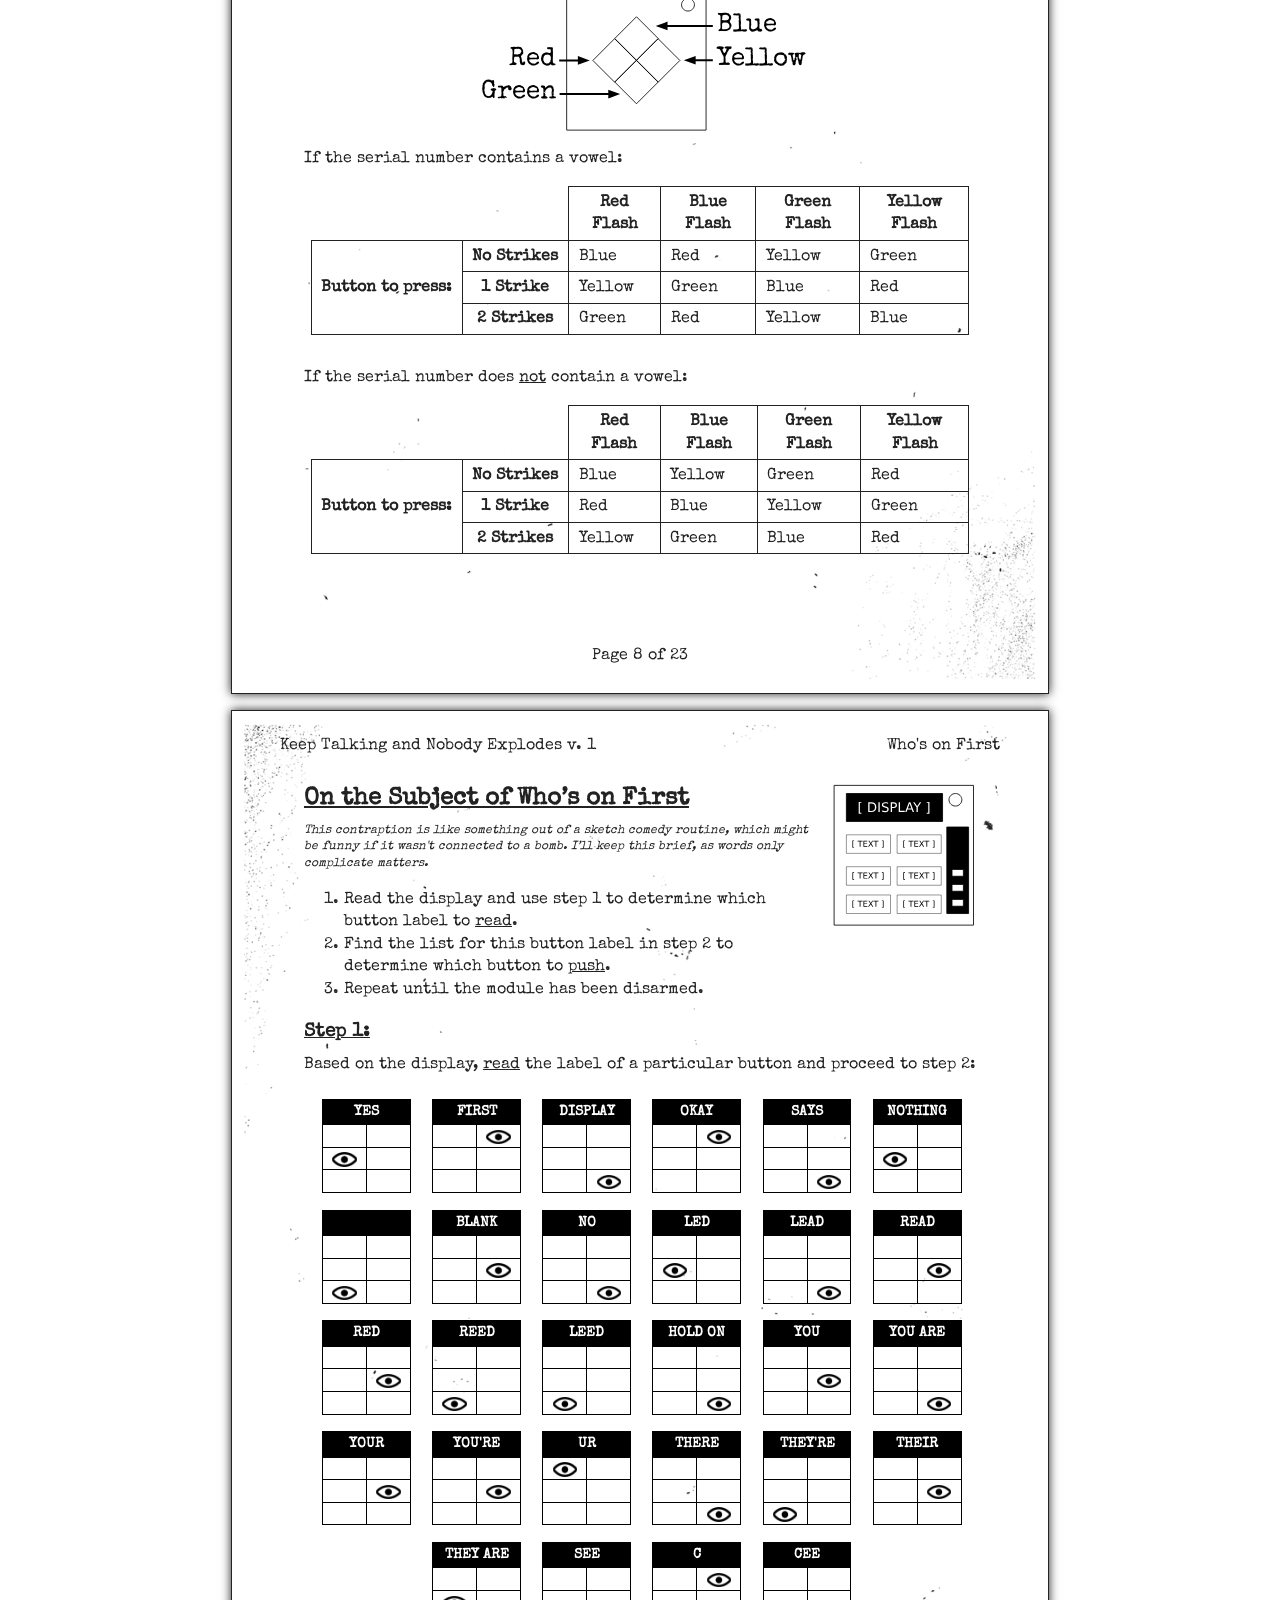
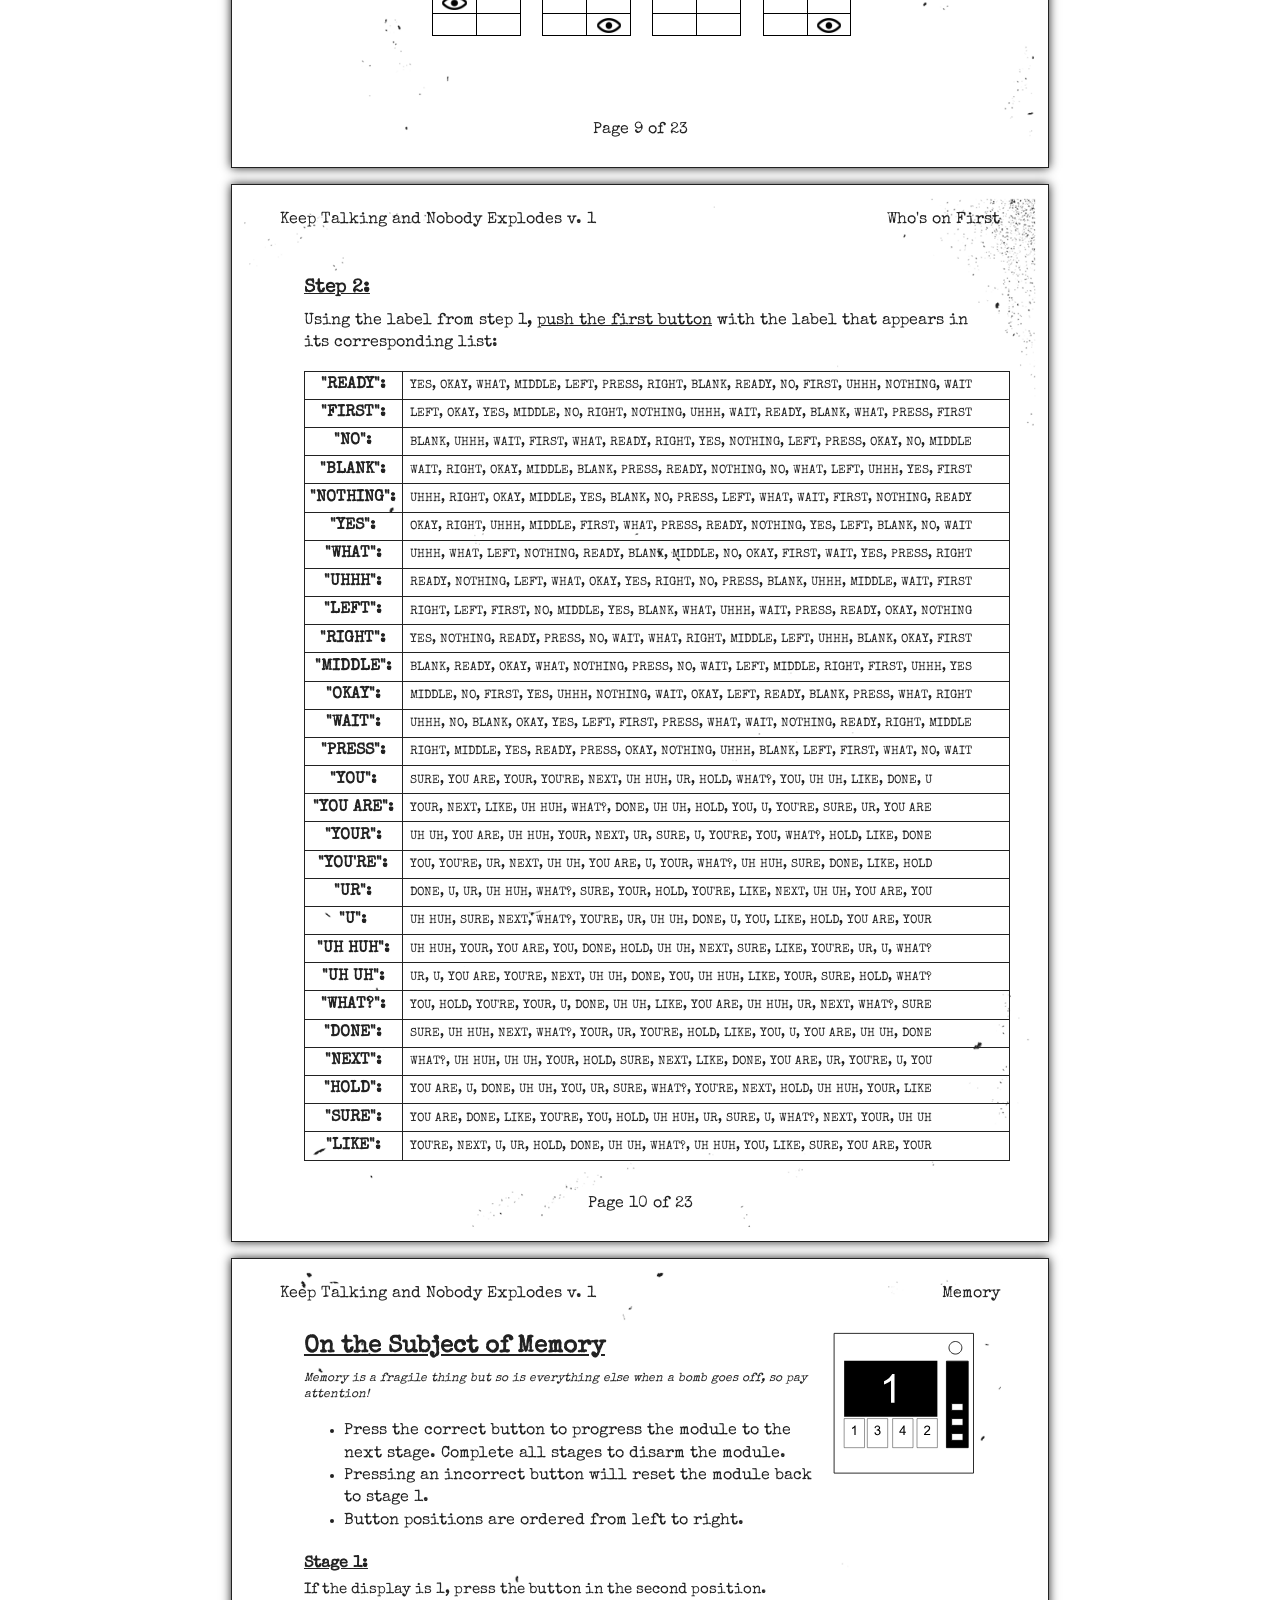
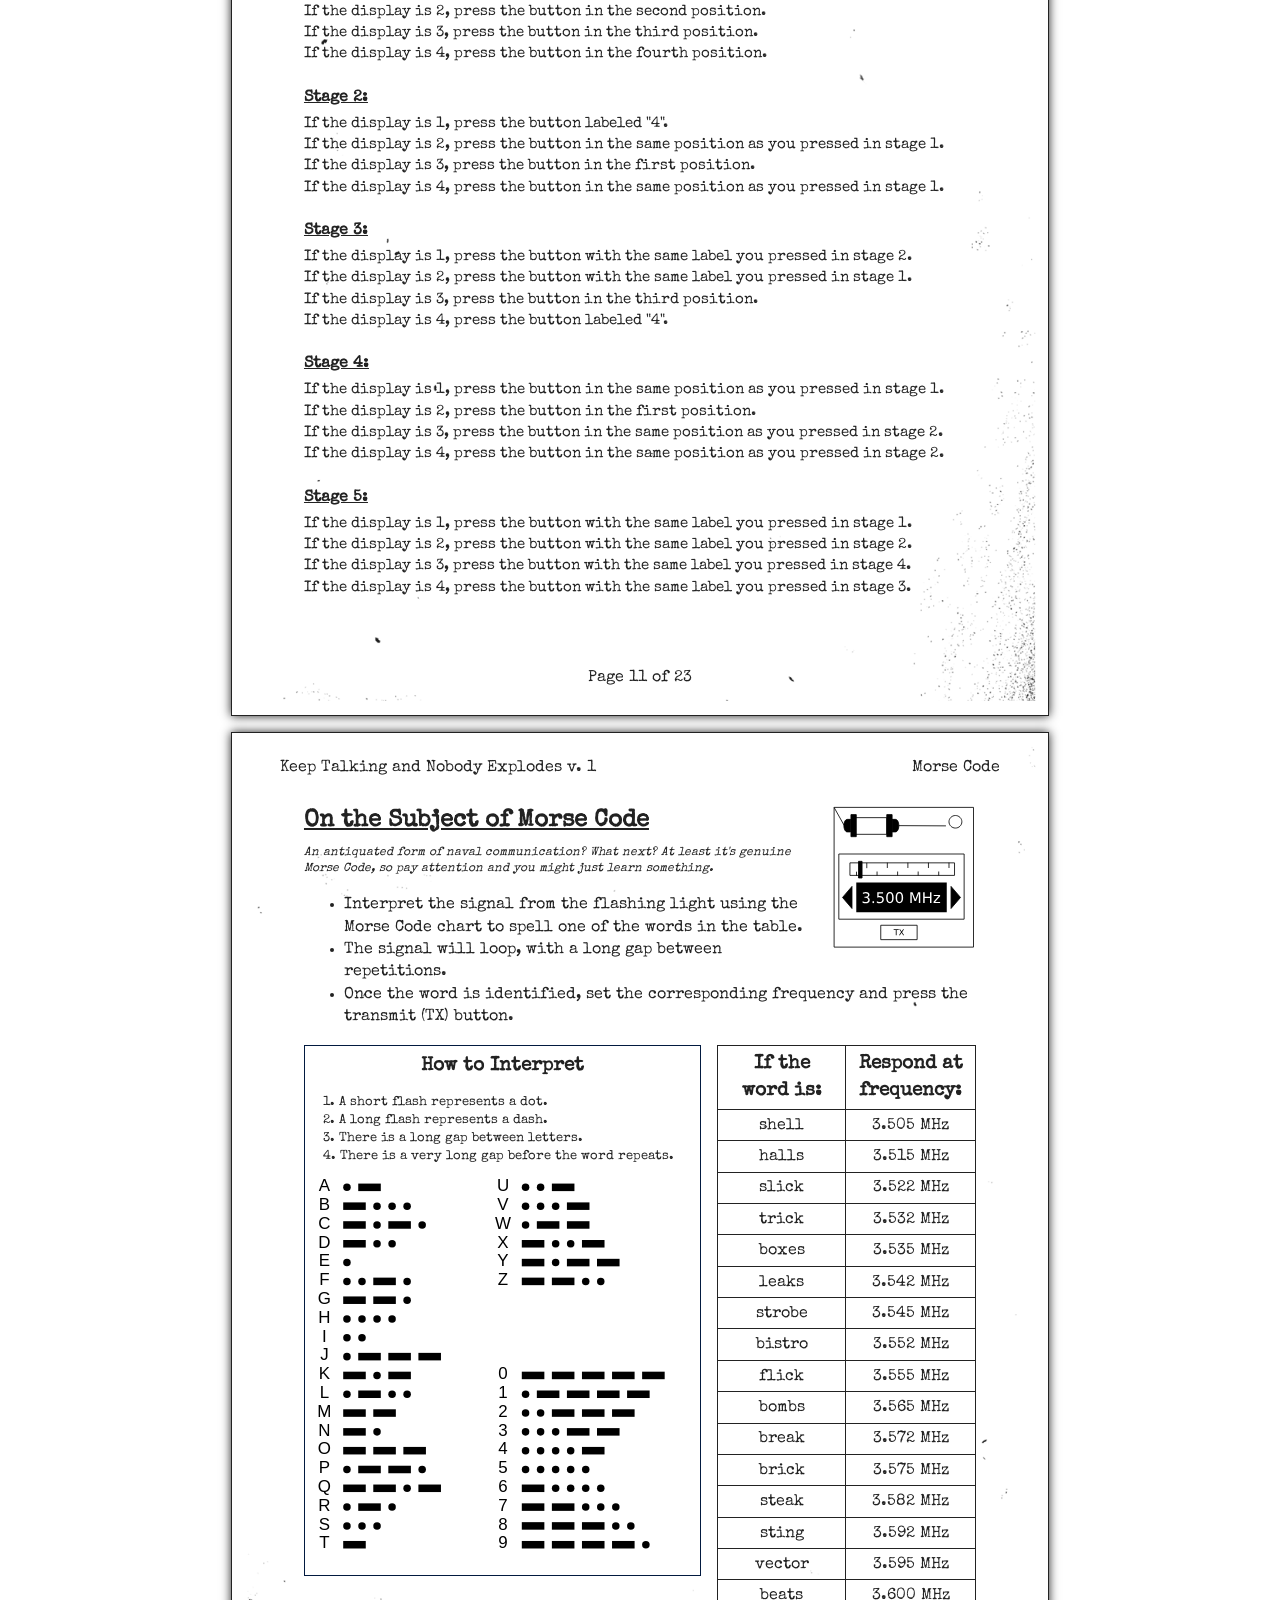
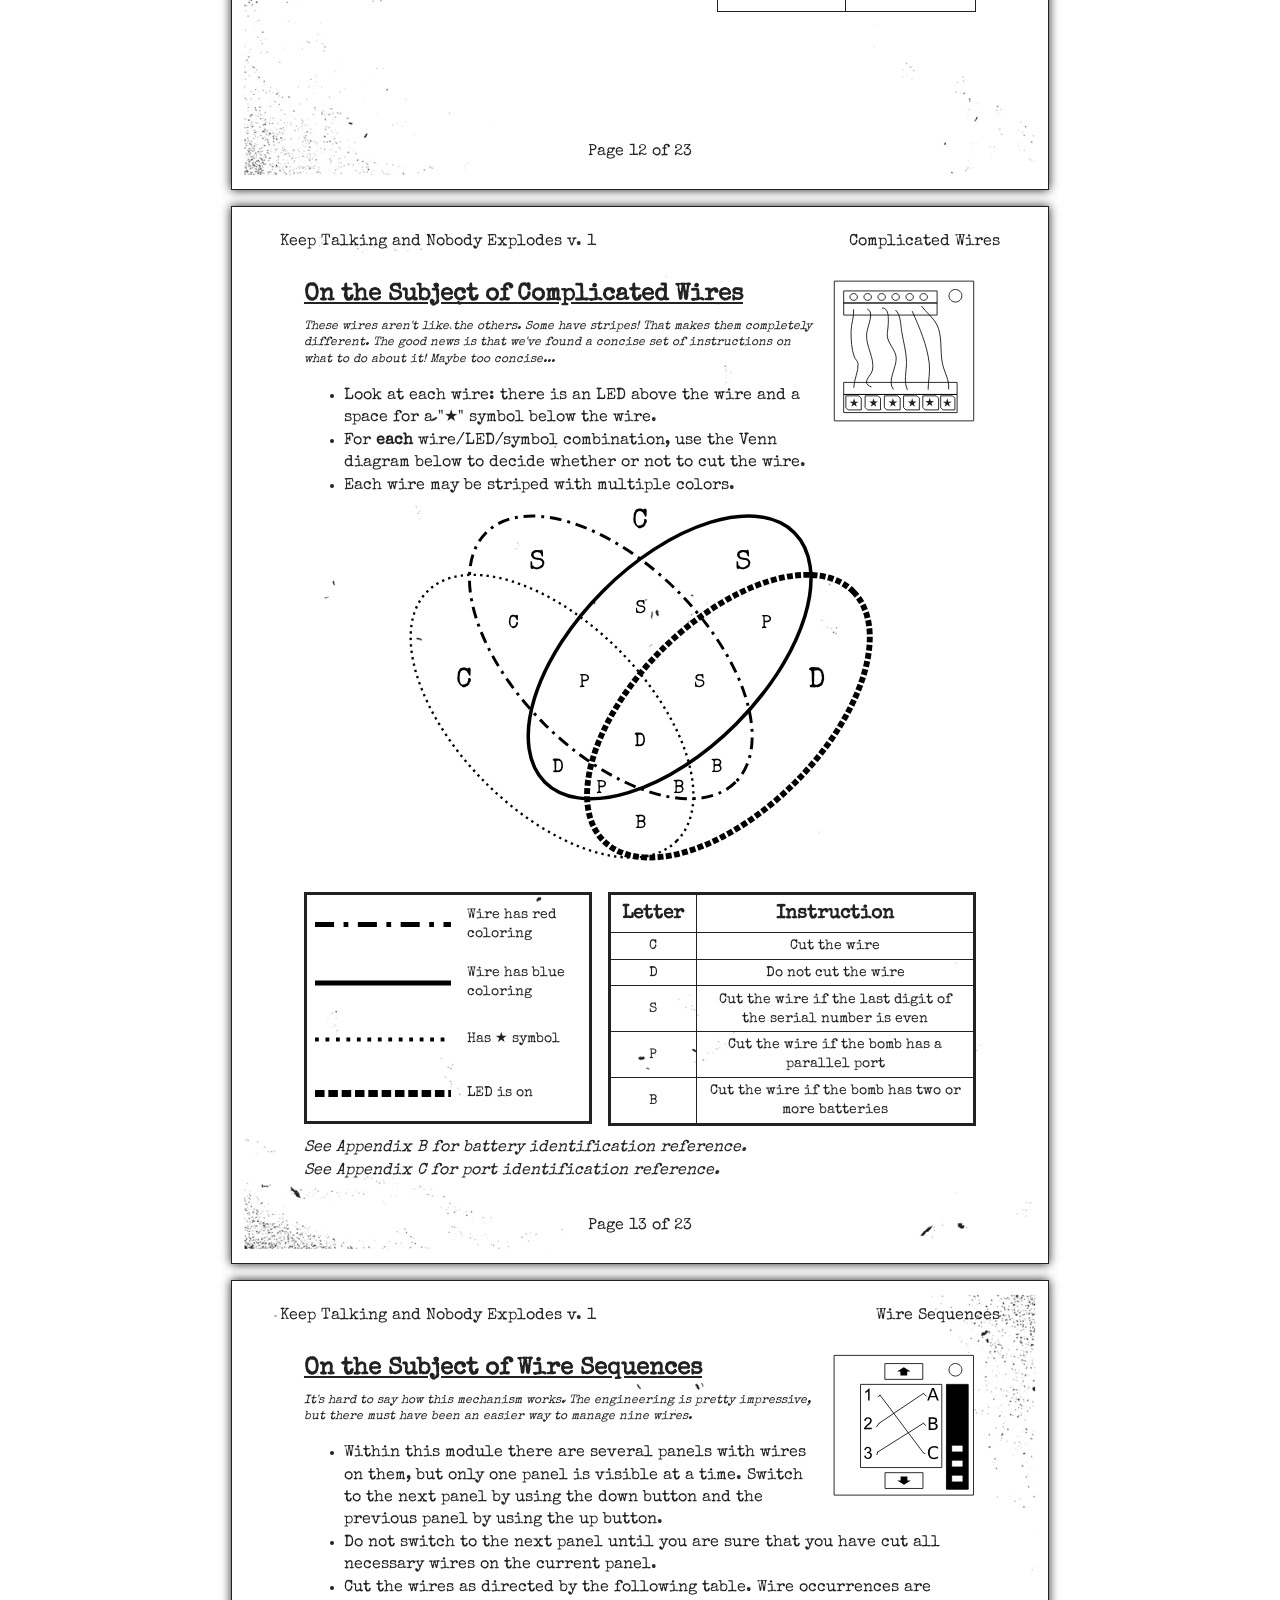
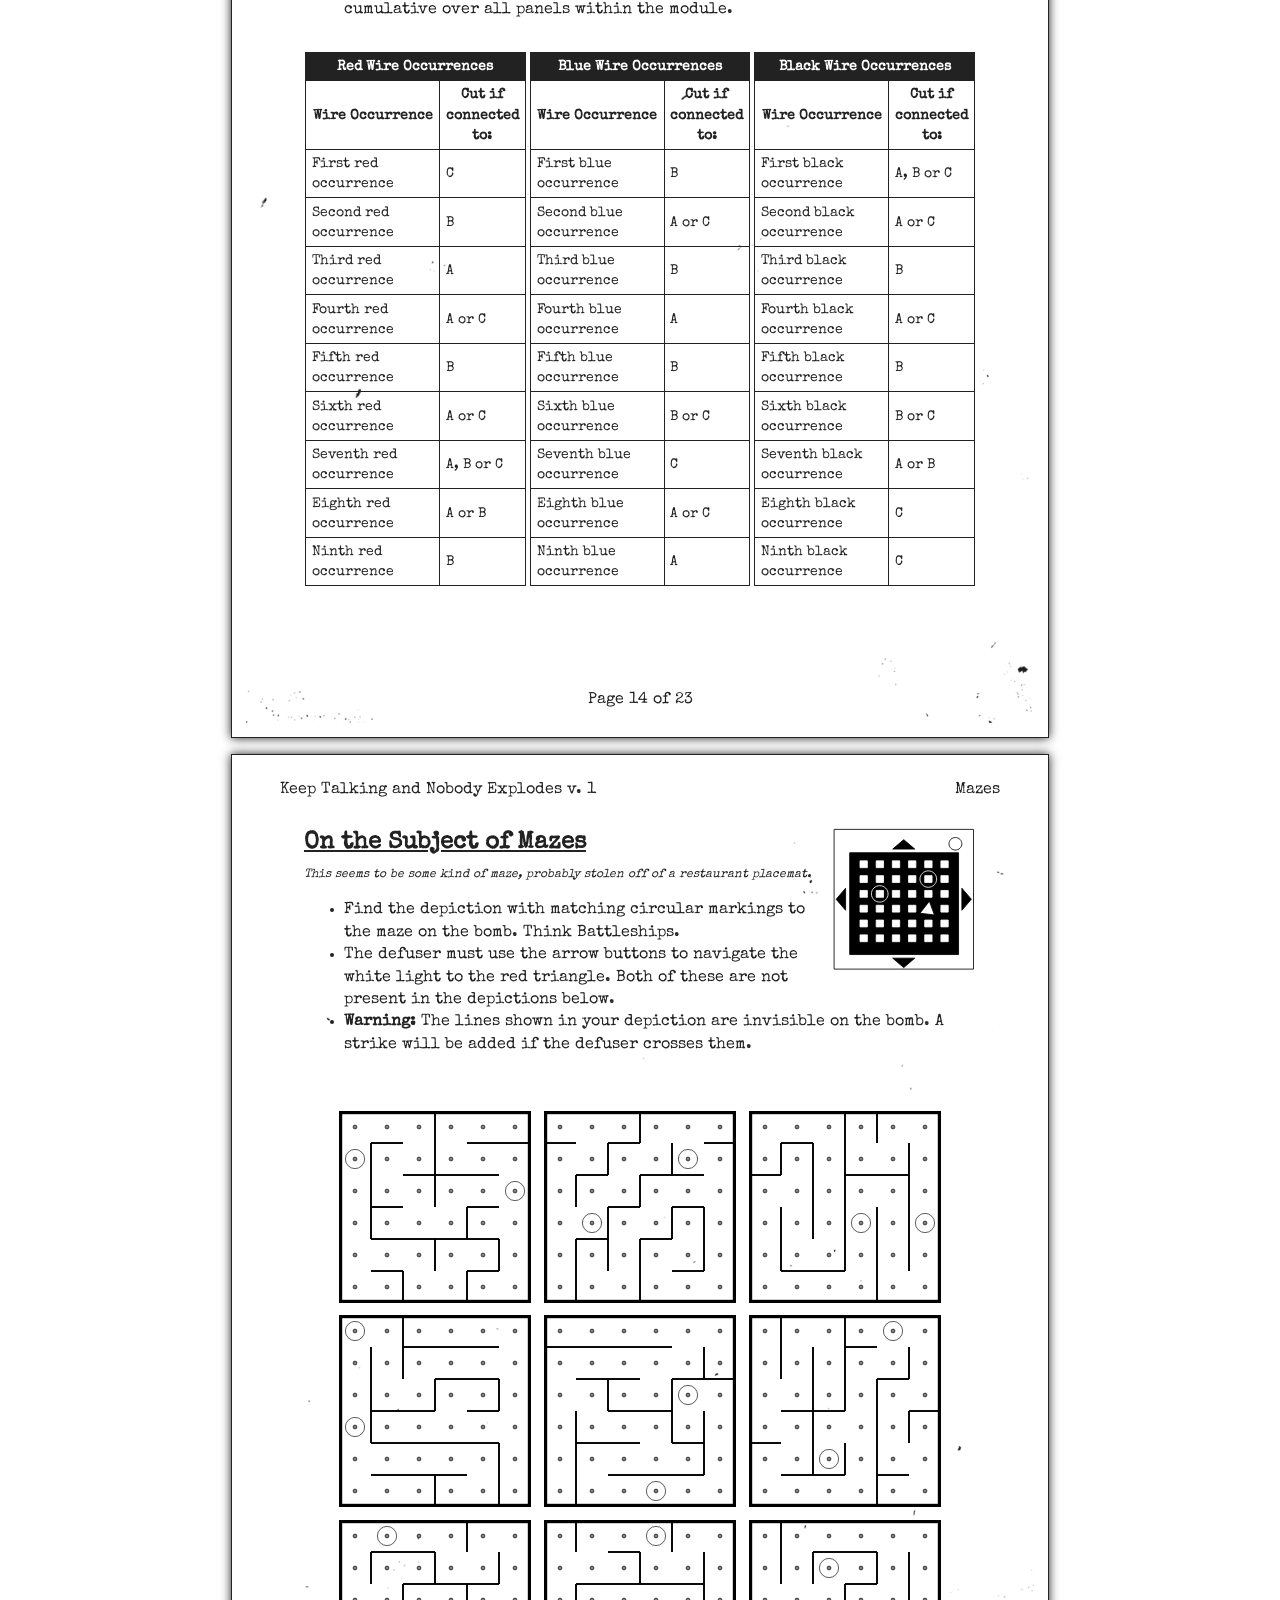
==== commit 98cc62c3: "Fix warning banner" ====
--- a/index.html
+++ b/index.html
@@ -22,8 +22,8 @@
 <body dir="ltr">
     <div class="platform-subset-warning">
         <div class="en">
-            <i>This is a custom manual, is in active development, and may change at any time</i>
-            <!-- <span class="only-available-warning"> &#9888; <span>Languages are only supported on the following platforms:</span> <span>Windows, Mac, Linux, Oculus Quest, iOS, Android</span> &#9888; </span> -->
+            <i>This is a custom manual, is in active development, and may change at any time.</i><br>
+            <span class="only-available-warning"> &#9888; <span>This manual is primarily developed in English. Furthermore, languages are only supported on the following platforms:</span> <span>Windows, Mac, Linux, Oculus Quest, iOS, Android</span> &#9888; </span>
         </div>
     </div>
     <div id="ManualContent">
--- a/css/main.css
+++ b/css/main.css
@@ -1155,6 +1155,16 @@
     visibility: hidden;
 }
 
+
+/*
+ * Fix white-on-white
+ */
+@media print {
+    .color-white {
+        color: #CCC;
+    }
+}
+
 /*
  * Hide from both screenreaders and browsers, but only for non-print
  */
